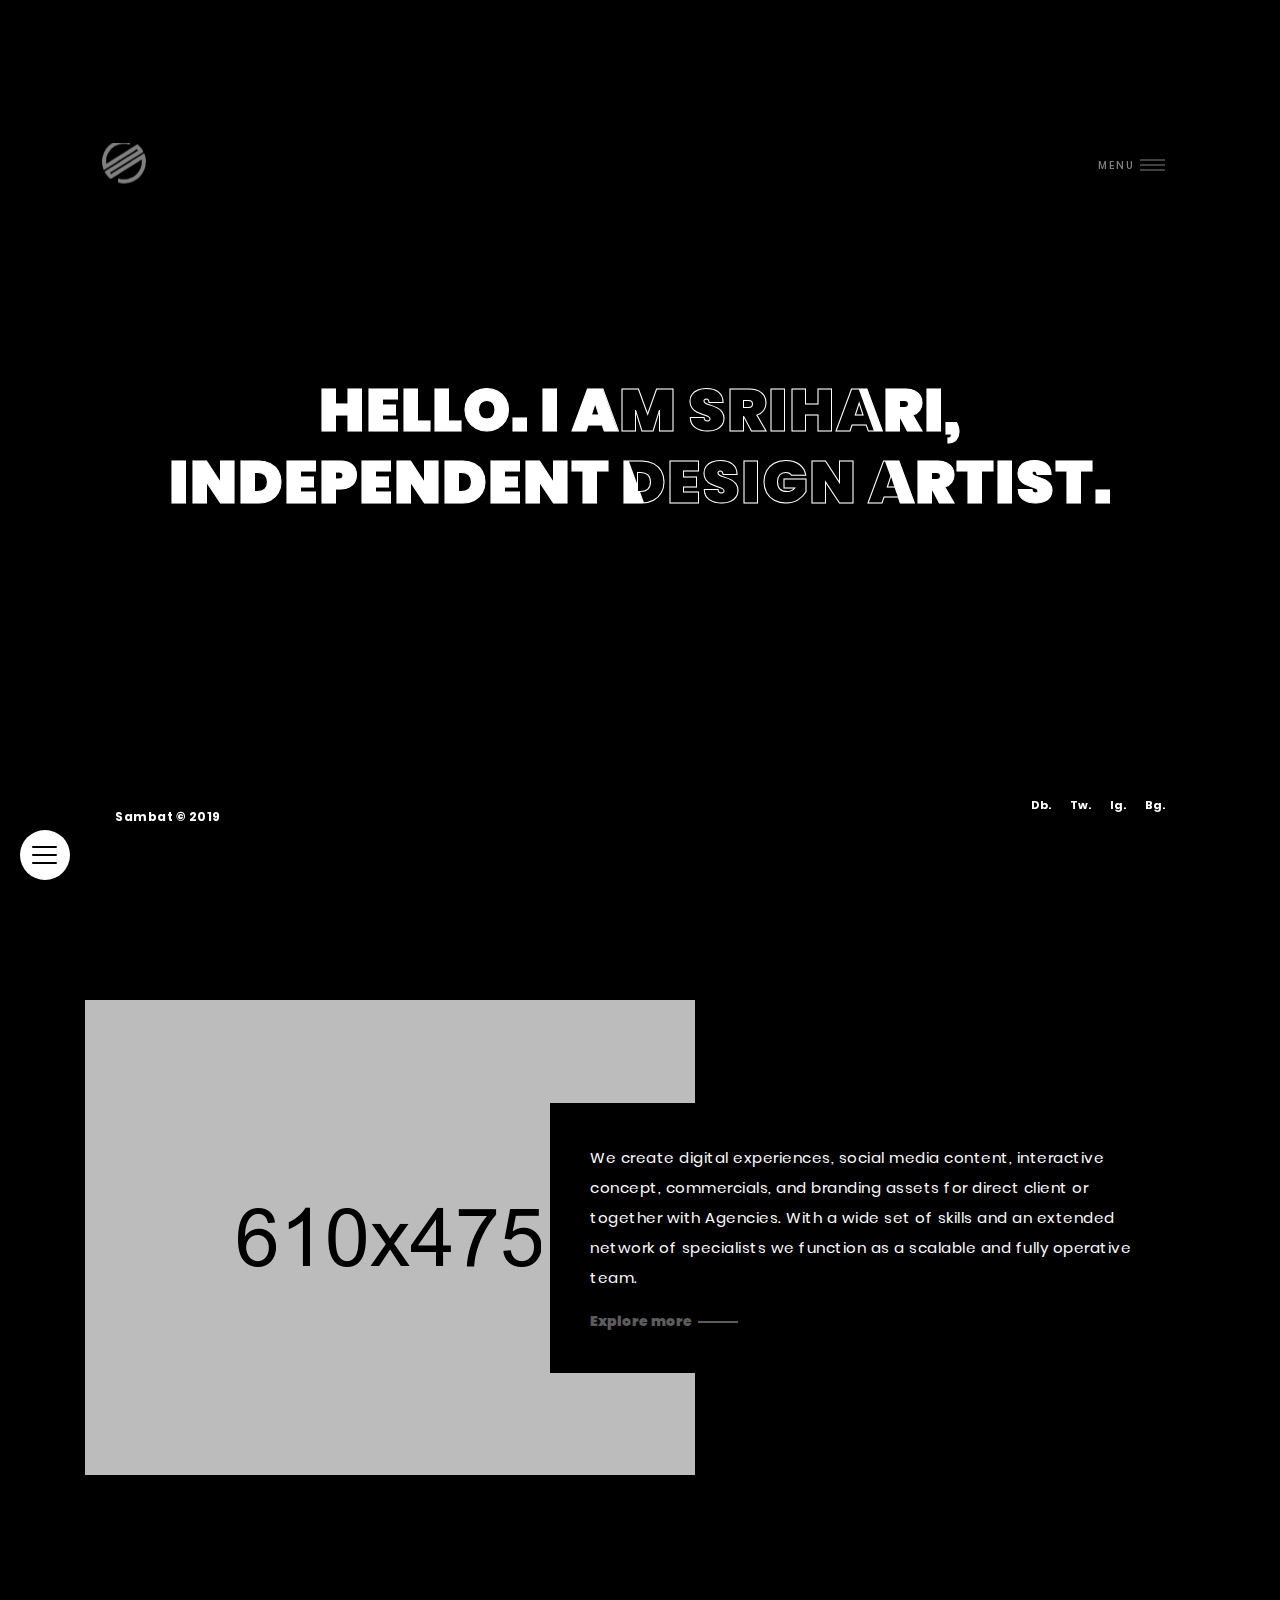
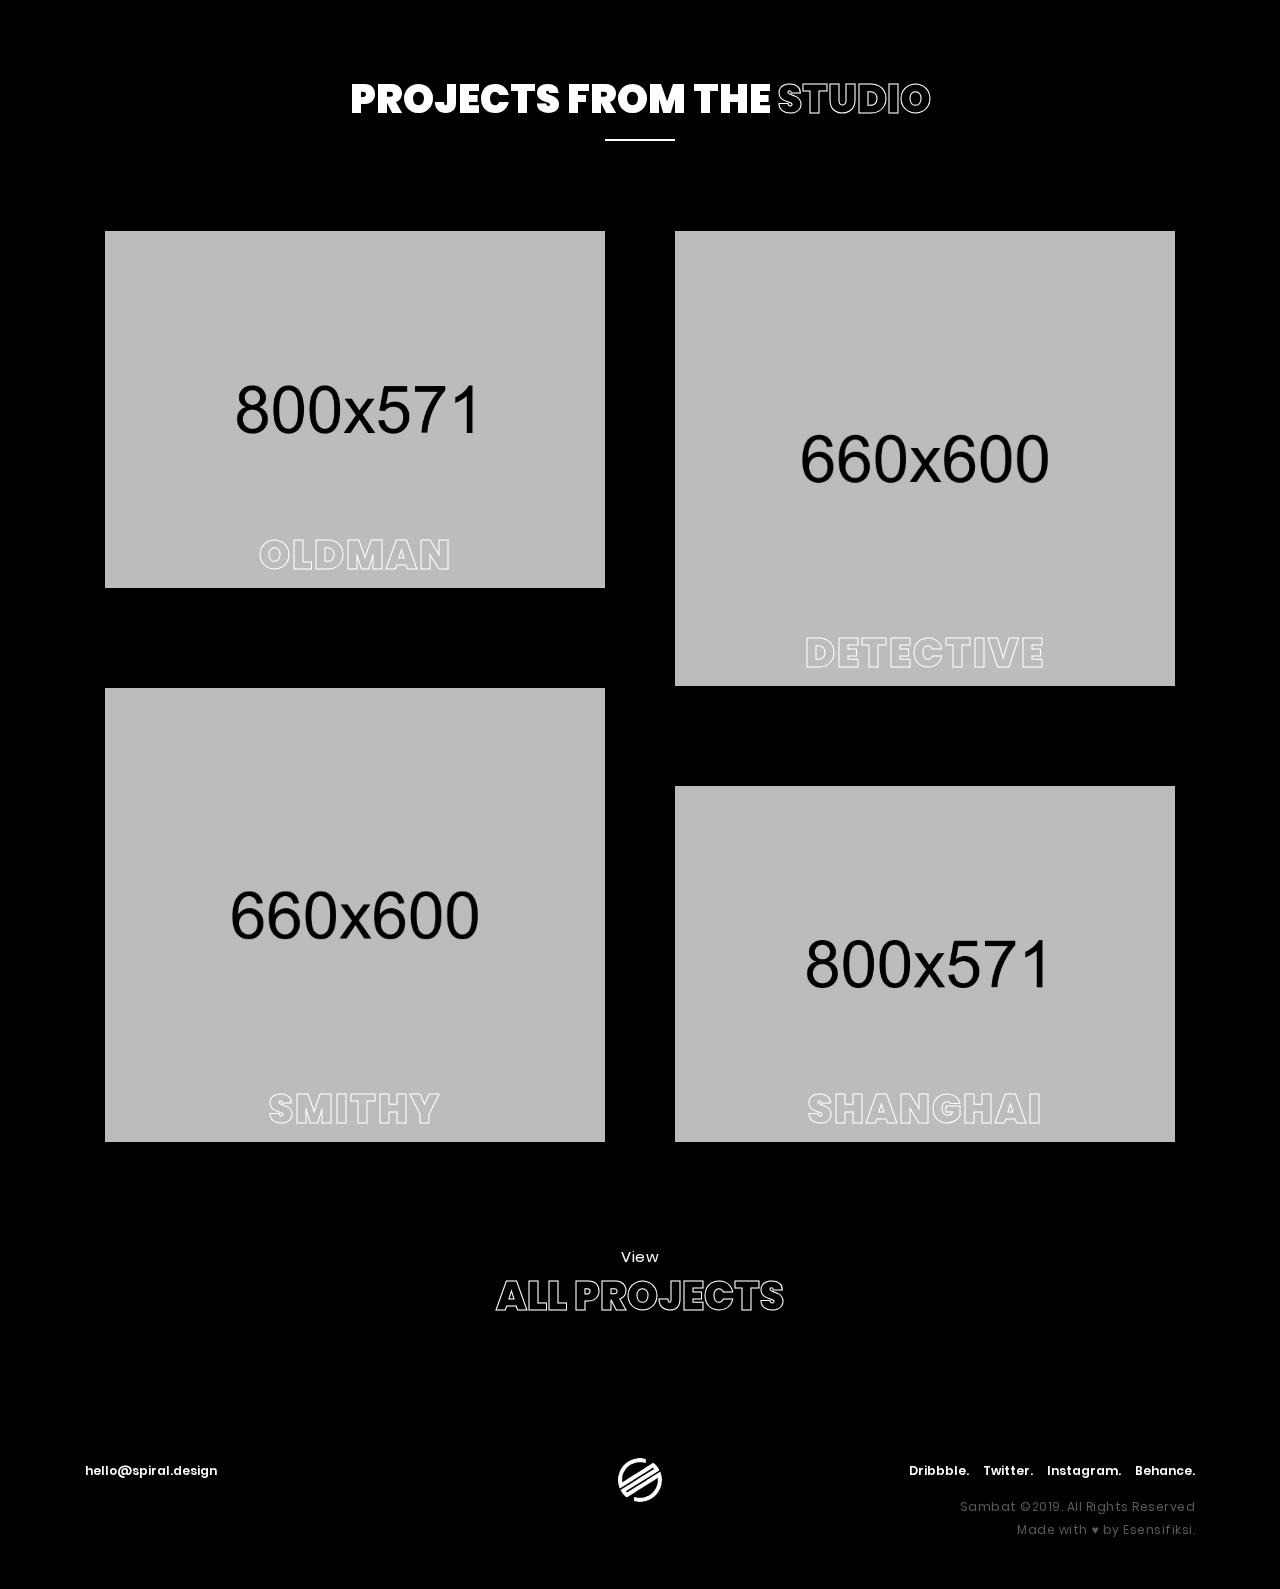
==== index.html @ da669ced "Update index.html" ====
<!DOCTYPE html>
<html lang="en">

<head>
    <meta charset="UTF-8">
    <meta name="viewport" content="width=device-width, initial-scale=1.0">
    <meta http-equiv="X-UA-Compatible" content="ie=edge">
    <title>Sambat Dark - Home</title>
    <link rel="stylesheet" href="assets/css/plugin.css">
    <link rel="stylesheet" href="assets/css/main.css">
    <link rel="stylesheet" href="assets/css/responsive.css">
</head>

<body>

    <!-- Start Preload -->
    <div class="preloader">
    </div>
    <div class="block-1"></div>
    <div class="block-2"></div>
    <div class="logo-load">
        <img src="assets/img/logo.svg" alt="">
    </div>
    <div class="logo-load spinning"></div>
    <div class="over-all"></div>
    <!-- End Preload -->

    <!-- Start Header -->
    <header>

        <nav>
            <!-- Logo -->
            <div class="logo hover-target">
                <a class="load-spiral" href="index.html"><img src="assets/img/logo.svg" alt="logo"></a>
            </div>
            <!-- Menu bar -->
            <div class="toggle-btn magnetic hover-target">
                <div class="burger-menu">
                    <span class="one"></span>
                    <span class="two"></span>
                    <span class="tre"></span>
                </div>
            </div>
            <!-- Social -->
            <div class="scr socials">
                <div class="list-social">
                    <ul>
                        <li class="hover-target"><a href="#">Db.</a></li>
                        <li class="hover-target"><a href="#">Tw.</a></li>
                        <li class="hover-target"><a href="#">Ig.</a></li>
                        <li class="hover-target"><a href="#">Bg.</a></li>
                    </ul>
                </div>
            </div>

            <!-- Copyright -->
            <div class="scr copyright-top">
                <p>Sambat &copy; 2019</p>
            </div>

            <div class="bg-nav"></div>

            <!-- menu -->
            <div class="manu-container">
                <div class="menu">
                    <div class="data">
                        <div class="container">
                            <div class="row">
                                <div class="col-md-6">
                                    <div class="links text-center text-lg-left">
                                        <ul>
                                            <li>
                                                <p>01</p><a class="menu-link hover-target load-spiral"
                                                    href="index.html">Home</a>
                                            </li>
                                            <li>
                                                <p>02</p><a class="menu-link hover-target load-spiral"
                                                    href="work.html">Work</a>
                                            </li>
                                            <li>
                                                <p>03</p><a class="menu-link hover-target load-spiral"
                                                    href="about.html">About</a>
                                            </li>
                                            <li>
                                                <p>04</p><a class="menu-link hover-target load-spiral"
                                                    href="blog.html">Blog</a>
                                            </li>
                                        </ul>
                                    </div>

                                </div>

                                <div class="col-md-4 offset-md-2 centered text-right">
                                    <div class="address-menu">

                                        <h3>SAMBAT DESIGN STUDIO</h3>
                                        <h4>Flower 03/11 Street Klaten, Central Java, Indonesia</h4>
                                    </div>
                                </div>
                            </div>
                        </div>
                    </div>

                </div>
            </div>
        </nav>


    </header>
    <!-- End Header -->


    <!-- Start Content -->
    <div id="spiral">

        <!-- Header -->
        <div class="scrolls">
            <img draggable="false" src="assets/img/sroll.svg" alt="scroll">
        </div>
        <div class="main-head">
            <div id="headmove">
                <div data-depth="0.2">
                    <div class="bg-right"></div>
                </div>
            </div>
            <div class="heading-text">
                <div class="heading-text-front">
                    <h1>Hello. I AM SRIHARI, <br>
                        INDEPENDENT DESIGN ARTIST.</h1>
                </div>
                <div class="heading-text-back">
                    <h1>Hello. I AM SRIHARI, <br>
                        INDEPENDENT DESIGN ARTIST.</h1>
                </div>
            </div>
        </div>

        <!-- About -->
        <section class="about">
            <div class="container">
                <div class="row centered">
                    <div class="col-lg-7">
                        <div class="img-about luxy-el" data-horizontal="1" data-speed-x="1">
                            <img class="img-fluid" src="assets/img/about.jpg" alt="">

                        </div>
                    </div>
                    <div class="col-lg-5">
                        <div class="abt-text">
                            <p>We create digital experiences, social media content, interactive
                                concept, commercials, and branding assets for direct client or together with
                                Agencies.

                                With a wide set of skills and an extended network of specialists we function as
                                a scalable and fully operative team.</p>
                            <a class="hover-target load-spiral" href="about.html">Explore more</a>
                        </div>

                    </div>
                </div>
            </div>
        </section>
       

        <!-- Portfolio -->

        <section class="folio-content">
            <div class="container">
                <div class="row">
                    <div class="col-md-12">
                        <div class="main-title text-center">

                            <h2>Projects from the <span>Studio</span></h2>
                        </div>
                    </div>
                    <div class="col-md-6">
                        <div class="folio-item">

                            <div class="img-folio cursorExplore">
                                <a class="load-spiral" href="work-detail-2.html">
                                    <img class="img-fluid" src="assets/img/port/2.jpg" draggable="false" alt="">
                                </a>
                            </div>
                            <div class="text-folio text-center">
                                <h2 class="text-1">OLDMAN</h2>
                                <h2 class="text-2">OLDMAN</h2>
                            </div>
                        </div>
                        <div class="folio-item">

                            <div class="img-folio cursorExplore">
                                <a class="load-spiral" href="work-detail.html">
                                    <img class="img-fluid" src="assets/img/port/1.jpg" draggable="false" alt="">
                                </a>
                            </div>
                            <div class="text-folio text-center">
                                <h2 class="text-1">SMITHY</h2>
                                <h2 class="text-2">SMITHY</h2>
                            </div>
                        </div>
                    </div>

                    <div class="col-md-6">
                        <div class="folio-item">

                            <div class="img-folio cursorExplore">
                                <a class="load-spiral" href="work-detail.html">
                                    <img class="img-fluid" src="assets/img/port/3.jpg" draggable="false" alt="">
                                </a>
                            </div>
                            <div class="text-folio text-center">
                                <h2 class="text-1">DETECTIVE</h2>
                                <h2 class="text-2">DETECTIVE</h2>
                            </div>
                        </div>

                        <div class="folio-item">

                            <div class="img-folio cursorExplore">
                                <a class="load-spiral" href="work-detail-2.html">
                                    <img class="img-fluid" src="assets/img/port/4.jpg" draggable="false" alt="">
                                </a>
                            </div>
                            <div class="text-folio text-center">
                                <h2 class="text-1">SHANGHAI</h2>
                                <h2 class="text-2">SHANGHAI</h2>
                            </div>
                        </div>
                    </div>
                </div>

                <div class="row">
                    <div class="col-md-12">
                        <a href="work.html" class="next-project centered text-center load-spiral">
                            <div class="col-md-12">
                                <p>View</p>
                                <h3>ALL PROJECTS</h3>
                            </div>
                        </a>
                    </div>
                </div>

            </div>
        </section>
        

      

        <!-- Footer -->
        <div class="footer">
            <div class="container">
                <div class="row">
                    <div class="col-md-4 text-center text-md-left mt-30">
                        <div class="mail hover-target">
                            <a href="#">hello@spiral.design</a>
                        </div>
                    </div>
                    <div class="col-md-4 text-center mt-30">
                        <div class="logo-foot">
                            <img src="assets/img/logo.svg" alt="">
                        </div>
                    </div>
                    <div class="col-md-4 text-center text-md-right mt-30">
                        <div class="sosmed">
                            <ul>
                                <li class="hover-target"><a href="#">Dribbble.</a></li>
                                <li class="hover-target"><a href="#">Twitter.</a></li>
                                <li class="hover-target"><a href="#">Instagram.</a></li>
                                <li class="hover-target"><a href="#">Behance.</a></li>
                            </ul>
                        </div>
                        <div class="copyright">
                            <p>Sambat &copy;2019. All Rights Reserved</p>
                            <p>Made with ♥ by Esensifiksi.</p>
                        </div>
                    </div>
                </div>
            </div>
        </div>

    </div>
    <!-- End Content -->

    <!-- Toggle menu -->
    <div class="menus">
        <a class="hover-target" href="index.html">Home</a>
        <a class="hover-target" href="index-2.html">Home Slider</a>
        <a class="hover-target" href="index-3.html">Home Image</a>
        <a class="hover-target" href="work.html">Work</a>
        <a class="hover-target" href="about.html">About</a>
        <a class="hover-target" href="work-detail.html">Work Detail</a>
        <a class="hover-target" href="work-detail-2.html">Work Detail 2</a>
        <a class="hover-target" href="blog.html">Blog</a>
        <a class="hover-target" href="blog-detail.html">Blog Detail</a>
        <a class="hover-target" href="error.html">Error 404 Page</a>
    </div>
    <div class="menu__toggler hover-target magnetic"><span></span></div>

    <!-- Cursor -->
    <div class="cursor1" id="cursor1"></div>
    <div class="cursor" id="cursor"></div>

    <script src="assets/js/plugin.js"></script>
    <script src="assets/js/main.js"></script>
</body>

</html>
---- assets/css/main.css ----
@charset "UTF-8";
/*-----------------------------------------------------------------
Project             : Spiral – Creative Digital Portfolio Template
Version             : 1.0
Author              : EsensiFiksi
=====================================================================

[Table of contents]

1. Setup
2. Navbar
3. Cursor
4. Header
5. Portfolio
6. About
7. Footer
8. Service
9. Partner
10. Work
11. Work Detail
12. Error page

==================================================================*/
/* ==================================================

01 - SETUP

=====================================================*/
/* Google Font */
/* poppins-100 - latin */
@font-face {
  font-family: 'Poppins';
  font-style: normal;
  font-weight: 100;
  src: url("../fonts/poppins/poppins-v5-latin-100.eot");
  /* IE9 Compat Modes */
  src: local("Poppins Thin"), local("Poppins-Thin"), url("../fonts/poppins/poppins-v5-latin-100.eot?#iefix") format("embedded-opentype"), url("../fonts/poppins/poppins-v5-latin-100.woff2") format("woff2"), url("../fonts/poppins/poppins-v5-latin-100.woff") format("woff"), url("../fonts/poppins/poppins-v5-latin-100.ttf") format("truetype"), url("../fonts/poppins/poppins-v5-latin-100.svg#Poppins") format("svg");
  /* Legacy iOS */
}

/* poppins-100italic - latin */
@font-face {
  font-family: 'Poppins';
  font-style: italic;
  font-weight: 100;
  src: url("../fonts/poppins/poppins-v5-latin-100italic.eot");
  /* IE9 Compat Modes */
  src: local("Poppins Thin Italic"), local("Poppins-ThinItalic"), url("../fonts/poppins/poppins-v5-latin-100italic.eot?#iefix") format("embedded-opentype"), url("../fonts/poppins/poppins-v5-latin-100italic.woff2") format("woff2"), url("../fonts/poppins/poppins-v5-latin-100italic.woff") format("woff"), url("../fonts/poppins/poppins-v5-latin-100italic.ttf") format("truetype"), url("../fonts/poppins/poppins-v5-latin-100italic.svg#Poppins") format("svg");
  /* Legacy iOS */
}

/* poppins-200 - latin */
@font-face {
  font-family: 'Poppins';
  font-style: normal;
  font-weight: 200;
  src: url("../fonts/poppins/poppins-v5-latin-200.eot");
  /* IE9 Compat Modes */
  src: local("Poppins ExtraLight"), local("Poppins-ExtraLight"), url("../fonts/poppins/poppins-v5-latin-200.eot?#iefix") format("embedded-opentype"), url("../fonts/poppins/poppins-v5-latin-200.woff2") format("woff2"), url("../fonts/poppins/poppins-v5-latin-200.woff") format("woff"), url("../fonts/poppins/poppins-v5-latin-200.ttf") format("truetype"), url("../fonts/poppins/poppins-v5-latin-200.svg#Poppins") format("svg");
  /* Legacy iOS */
}

/* poppins-300italic - latin */
@font-face {
  font-family: 'Poppins';
  font-style: italic;
  font-weight: 300;
  src: url("../fonts/poppins/poppins-v5-latin-300italic.eot");
  /* IE9 Compat Modes */
  src: local("Poppins Light Italic"), local("Poppins-LightItalic"), url("../fonts/poppins/poppins-v5-latin-300italic.eot?#iefix") format("embedded-opentype"), url("../fonts/poppins/poppins-v5-latin-300italic.woff2") format("woff2"), url("../fonts/poppins/poppins-v5-latin-300italic.woff") format("woff"), url("../fonts/poppins/poppins-v5-latin-300italic.ttf") format("truetype"), url("../fonts/poppins/poppins-v5-latin-300italic.svg#Poppins") format("svg");
  /* Legacy iOS */
}

/* poppins-300 - latin */
@font-face {
  font-family: 'Poppins';
  font-style: normal;
  font-weight: 300;
  src: url("../fonts/poppins/poppins-v5-latin-300.eot");
  /* IE9 Compat Modes */
  src: local("Poppins Light"), local("Poppins-Light"), url("../fonts/poppins/poppins-v5-latin-300.eot?#iefix") format("embedded-opentype"), url("../fonts/poppins/poppins-v5-latin-300.woff2") format("woff2"), url("../fonts/poppins/poppins-v5-latin-300.woff") format("woff"), url("../fonts/poppins/poppins-v5-latin-300.ttf") format("truetype"), url("../fonts/poppins/poppins-v5-latin-300.svg#Poppins") format("svg");
  /* Legacy iOS */
}

/* poppins-regular - latin */
@font-face {
  font-family: 'Poppins';
  font-style: normal;
  font-weight: 400;
  src: url("../fonts/poppins/poppins-v5-latin-regular.eot");
  /* IE9 Compat Modes */
  src: local("Poppins Regular"), local("Poppins-Regular"), url("../fonts/poppins/poppins-v5-latin-regular.eot?#iefix") format("embedded-opentype"), url("../fonts/poppins/poppins-v5-latin-regular.woff2") format("woff2"), url("../fonts/poppins/poppins-v5-latin-regular.woff") format("woff"), url("../fonts/poppins/poppins-v5-latin-regular.ttf") format("truetype"), url("../fonts/poppins/poppins-v5-latin-regular.svg#Poppins") format("svg");
  /* Legacy iOS */
}

/* poppins-italic - latin */
@font-face {
  font-family: 'Poppins';
  font-style: italic;
  font-weight: 400;
  src: url("../fonts/poppins/poppins-v5-latin-italic.eot");
  /* IE9 Compat Modes */
  src: local("Poppins Italic"), local("Poppins-Italic"), url("../fonts/poppins/poppins-v5-latin-italic.eot?#iefix") format("embedded-opentype"), url("../fonts/poppins/poppins-v5-latin-italic.woff2") format("woff2"), url("../fonts/poppins/poppins-v5-latin-italic.woff") format("woff"), url("../fonts/poppins/poppins-v5-latin-italic.ttf") format("truetype"), url("../fonts/poppins/poppins-v5-latin-italic.svg#Poppins") format("svg");
  /* Legacy iOS */
}

/* poppins-200italic - latin */
@font-face {
  font-family: 'Poppins';
  font-style: italic;
  font-weight: 200;
  src: url("../fonts/poppins/poppins-v5-latin-200italic.eot");
  /* IE9 Compat Modes */
  src: local("Poppins ExtraLight Italic"), local("Poppins-ExtraLightItalic"), url("../fonts/poppins/poppins-v5-latin-200italic.eot?#iefix") format("embedded-opentype"), url("../fonts/poppins/poppins-v5-latin-200italic.woff2") format("woff2"), url("../fonts/poppins/poppins-v5-latin-200italic.woff") format("woff"), url("../fonts/poppins/poppins-v5-latin-200italic.ttf") format("truetype"), url("../fonts/poppins/poppins-v5-latin-200italic.svg#Poppins") format("svg");
  /* Legacy iOS */
}

/* poppins-500 - latin */
@font-face {
  font-family: 'Poppins';
  font-style: normal;
  font-weight: 500;
  src: url("../fonts/poppins/poppins-v5-latin-500.eot");
  /* IE9 Compat Modes */
  src: local("Poppins Medium"), local("Poppins-Medium"), url("../fonts/poppins/poppins-v5-latin-500.eot?#iefix") format("embedded-opentype"), url("../fonts/poppins/poppins-v5-latin-500.woff2") format("woff2"), url("../fonts/poppins/poppins-v5-latin-500.woff") format("woff"), url("../fonts/poppins/poppins-v5-latin-500.ttf") format("truetype"), url("../fonts/poppins/poppins-v5-latin-500.svg#Poppins") format("svg");
  /* Legacy iOS */
}

/* poppins-500italic - latin */
@font-face {
  font-family: 'Poppins';
  font-style: italic;
  font-weight: 500;
  src: url("../fonts/poppins/poppins-v5-latin-500italic.eot");
  /* IE9 Compat Modes */
  src: local("Poppins Medium Italic"), local("Poppins-MediumItalic"), url("../fonts/poppins/poppins-v5-latin-500italic.eot?#iefix") format("embedded-opentype"), url("../fonts/poppins/poppins-v5-latin-500italic.woff2") format("woff2"), url("../fonts/poppins/poppins-v5-latin-500italic.woff") format("woff"), url("../fonts/poppins/poppins-v5-latin-500italic.ttf") format("truetype"), url("../fonts/poppins/poppins-v5-latin-500italic.svg#Poppins") format("svg");
  /* Legacy iOS */
}

/* poppins-600italic - latin */
@font-face {
  font-family: 'Poppins';
  font-style: italic;
  font-weight: 600;
  src: url("../fonts/poppins/poppins-v5-latin-600italic.eot");
  /* IE9 Compat Modes */
  src: local("Poppins SemiBold Italic"), local("Poppins-SemiBoldItalic"), url("../fonts/poppins/poppins-v5-latin-600italic.eot?#iefix") format("embedded-opentype"), url("../fonts/poppins/poppins-v5-latin-600italic.woff2") format("woff2"), url("../fonts/poppins/poppins-v5-latin-600italic.woff") format("woff"), url("../fonts/poppins/poppins-v5-latin-600italic.ttf") format("truetype"), url("../fonts/poppins/poppins-v5-latin-600italic.svg#Poppins") format("svg");
  /* Legacy iOS */
}

/* poppins-600 - latin */
@font-face {
  font-family: 'Poppins';
  font-style: normal;
  font-weight: 600;
  src: url("../fonts/poppins/poppins-v5-latin-600.eot");
  /* IE9 Compat Modes */
  src: local("Poppins SemiBold"), local("Poppins-SemiBold"), url("../fonts/poppins/poppins-v5-latin-600.eot?#iefix") format("embedded-opentype"), url("../fonts/poppins/poppins-v5-latin-600.woff2") format("woff2"), url("../fonts/poppins/poppins-v5-latin-600.woff") format("woff"), url("../fonts/poppins/poppins-v5-latin-600.ttf") format("truetype"), url("../fonts/poppins/poppins-v5-latin-600.svg#Poppins") format("svg");
  /* Legacy iOS */
}

/* poppins-700 - latin */
@font-face {
  font-family: 'Poppins';
  font-style: normal;
  font-weight: 700;
  src: url("../fonts/poppins/poppins-v5-latin-700.eot");
  /* IE9 Compat Modes */
  src: local("Poppins Bold"), local("Poppins-Bold"), url("../fonts/poppins/poppins-v5-latin-700.eot?#iefix") format("embedded-opentype"), url("../fonts/poppins/poppins-v5-latin-700.woff2") format("woff2"), url("../fonts/poppins/poppins-v5-latin-700.woff") format("woff"), url("../fonts/poppins/poppins-v5-latin-700.ttf") format("truetype"), url("../fonts/poppins/poppins-v5-latin-700.svg#Poppins") format("svg");
  /* Legacy iOS */
}

/* poppins-700italic - latin */
@font-face {
  font-family: 'Poppins';
  font-style: italic;
  font-weight: 700;
  src: url("../fonts/poppins/poppins-v5-latin-700italic.eot");
  /* IE9 Compat Modes */
  src: local("Poppins Bold Italic"), local("Poppins-BoldItalic"), url("../fonts/poppins/poppins-v5-latin-700italic.eot?#iefix") format("embedded-opentype"), url("../fonts/poppins/poppins-v5-latin-700italic.woff2") format("woff2"), url("../fonts/poppins/poppins-v5-latin-700italic.woff") format("woff"), url("../fonts/poppins/poppins-v5-latin-700italic.ttf") format("truetype"), url("../fonts/poppins/poppins-v5-latin-700italic.svg#Poppins") format("svg");
  /* Legacy iOS */
}

/* poppins-800 - latin */
@font-face {
  font-family: 'Poppins';
  font-style: normal;
  font-weight: 800;
  src: url("../fonts/poppins/poppins-v5-latin-800.eot");
  /* IE9 Compat Modes */
  src: local("Poppins ExtraBold"), local("Poppins-ExtraBold"), url("../fonts/poppins/poppins-v5-latin-800.eot?#iefix") format("embedded-opentype"), url("../fonts/poppins/poppins-v5-latin-800.woff2") format("woff2"), url("../fonts/poppins/poppins-v5-latin-800.woff") format("woff"), url("../fonts/poppins/poppins-v5-latin-800.ttf") format("truetype"), url("../fonts/poppins/poppins-v5-latin-800.svg#Poppins") format("svg");
  /* Legacy iOS */
}

/* poppins-800italic - latin */
@font-face {
  font-family: 'Poppins';
  font-style: italic;
  font-weight: 800;
  src: url("../fonts/poppins/poppins-v5-latin-800italic.eot");
  /* IE9 Compat Modes */
  src: local("Poppins ExtraBold Italic"), local("Poppins-ExtraBoldItalic"), url("../fonts/poppins/poppins-v5-latin-800italic.eot?#iefix") format("embedded-opentype"), url("../fonts/poppins/poppins-v5-latin-800italic.woff2") format("woff2"), url("../fonts/poppins/poppins-v5-latin-800italic.woff") format("woff"), url("../fonts/poppins/poppins-v5-latin-800italic.ttf") format("truetype"), url("../fonts/poppins/poppins-v5-latin-800italic.svg#Poppins") format("svg");
  /* Legacy iOS */
}

/* poppins-900 - latin */
@font-face {
  font-family: 'Poppins';
  font-style: normal;
  font-weight: 900;
  src: url("../fonts/poppins/poppins-v5-latin-900.eot");
  /* IE9 Compat Modes */
  src: local("Poppins Black"), local("Poppins-Black"), url("../fonts/poppins/poppins-v5-latin-900.eot?#iefix") format("embedded-opentype"), url("../fonts/poppins/poppins-v5-latin-900.woff2") format("woff2"), url("../fonts/poppins/poppins-v5-latin-900.woff") format("woff"), url("../fonts/poppins/poppins-v5-latin-900.ttf") format("truetype"), url("../fonts/poppins/poppins-v5-latin-900.svg#Poppins") format("svg");
  /* Legacy iOS */
}

/* poppins-900italic - latin */
@font-face {
  font-family: 'Poppins';
  font-style: italic;
  font-weight: 900;
  src: url("../fonts/poppins/poppins-v5-latin-900italic.eot");
  /* IE9 Compat Modes */
  src: local("Poppins Black Italic"), local("Poppins-BlackItalic"), url("../fonts/poppins/poppins-v5-latin-900italic.eot?#iefix") format("embedded-opentype"), url("../fonts/poppins/poppins-v5-latin-900italic.woff2") format("woff2"), url("../fonts/poppins/poppins-v5-latin-900italic.woff") format("woff"), url("../fonts/poppins/poppins-v5-latin-900italic.ttf") format("truetype"), url("../fonts/poppins/poppins-v5-latin-900italic.svg#Poppins") format("svg");
  /* Legacy iOS */
}

h1,
h2,
h3,
h4,
h5 {
  font-family: 'Poppins', sans-serif;
}

p {
  font-family: 'Poppins', sans-serif;
  font-size: 15px;
  color: #fff;
  line-height: 30px;
  letter-spacing: .5px;
}

section {
  padding-top: 100px;
  padding-bottom: 100px;
}

a:hover {
  text-decoration: none;
}

.over-all {
  width: 100%;
  height: 100vh;
  position: fixed;
  top: 0;
  left: 0;
  z-index: 90;
  background: #000;
  mix-blend-mode: color;
  pointer-events: none;
  opacity: 0;
}

.preloader {
  width: 100%;
  height: 100vh;
  position: fixed;
  top: 0;
  left: 0;
  z-index: 9999;
  opacity: 1;
}

.spinning {
  width: 100px;
  height: 100px;
  background: url("../img/wait.svg") no-repeat center center;
  border: 0;
  -webkit-animation-name: spin;
          animation-name: spin;
  -webkit-animation-duration: 10s;
          animation-duration: 10s;
  -webkit-animation-iteration-count: infinite;
          animation-iteration-count: infinite;
  margin-left: -50px;
  margin-top: -50px;
  mix-blend-mode: normal;
}

.block-1 {
  width: 100%;
  height: 100vh;
  bottom: 0;
  left: 0;
  background: #000;
  position: fixed;
  z-index: 998;
}

.block-2 {
  width: 100%;
  height: 100vh;
  top: 0;
  left: 0;
  background: #000;
  position: fixed;
  z-index: 999;
}

.logo-load {
  position: fixed;
  transform: translate(-50%, -50%);
  -webkit-transform: translate(-50%, -50%);
  -moz-transform: translate(-50%, -50%);
  -ms-transform: translate(-50%, -50%);
  -o-transform: translate(-50%, -50%);
  left: 50%;
  top: 50%;
  mix-blend-mode: difference;
  z-index: 9999;
}

* {
  padding: 0;
  margin: 0;
  -webkit-box-sizing: border-box;
          box-sizing: border-box;
  font-family: 'Poppins', sans-serif;
}

.centered {
  display: -webkit-box;
  display: -ms-flexbox;
  display: flex;
  -webkit-box-align: center;
      -ms-flex-align: center;
          align-items: center;
  -webkit-box-pack: center;
      -ms-flex-pack: center;
          justify-content: center;
}

.between {
  padding-top: 100px;
  padding-bottom: 100px;
}

/* margin-top */
.mt-half {
  margin-top: 90vh !important;
}

.mt-0 {
  margin-top: 0px !important;
}

.mt-10 {
  margin-top: 10px !important;
}

.mt-20 {
  margin-top: 20px !important;
}

.mt-30 {
  margin-top: 30px !important;
}

.mt-40 {
  margin-top: 40px !important;
}

.mt-50 {
  margin-top: 50px !important;
}

.mt-60 {
  margin-top: 60px !important;
}

.mt-70 {
  margin-top: 70px !important;
}

.mt-70 {
  margin-top: 70px !important;
}

.mt-80 {
  margin-top: 80px !important;
}

.mt-90 {
  margin-top: 90px !important;
}

.mt-100 {
  margin-top: 100px !important;
}

.mt-200 {
  padding-top: 200px !important;
}

/* margin bottom */
.mb-0 {
  margin-bottom: 0px !important;
}

.mb-10 {
  margin-bottom: 10px !important;
}

.mb-20 {
  margin-bottom: 20px !important;
}

.mb-30 {
  margin-bottom: 30px !important;
}

.mb-40 {
  margin-bottom: 40px !important;
}

.mb-50 {
  margin-bottom: 50px !important;
}

.mb-60 {
  margin-bottom: 60px !important;
}

.mb-70 {
  margin-bottom: 70px !important;
}

.mb-70 {
  margin-bottom: 70px !important;
}

.mb-80 {
  margin-bottom: 80px !important;
}

.mb-90 {
  margin-bottom: 90px !important;
}

.mb-100 {
  margin-bottom: 100px !important;
}

.bg-darks {
  background: #000;
}

::-moz-selection {
  color: #000;
}

::selection {
  color: #000;
}

::-moz-selection {
  color: #000;
}

::selection {
  background-color: #fff;
}

::-moz-selection {
  background-color: #fff;
}

mark {
  color: #212121;
}

body {
  background: #000;
}

/* ==================================================

2 - NAVBAR

=====================================================*/
.copyright-top {
  position: fixed;
  top: 88vh;
  left: 9%;
  z-index: 10;
}

.copyright-top p {
  font-size: 12px;
  margin: 10px 0 0 0;
  color: #fff;
  font-weight: 700;
}

.socials {
  position: fixed;
  top: 88vh;
  right: 9%;
  z-index: 10;
}

.socials ul {
  list-style: none;
}

.socials ul li {
  display: inline;
  margin-left: 15px;
}

.socials ul li a {
  font-size: 11px;
  color: #fff;
  font-weight: 700;
}

.socials ul li a:hover {
  text-decoration: none;
}

.toggle-btn {
  display: -webkit-box;
  display: -ms-flexbox;
  display: flex;
  -webkit-box-pack: center;
      -ms-flex-pack: center;
          justify-content: center;
  -webkit-box-align: center;
      -ms-flex-align: center;
          align-items: center;
  position: fixed;
  margin-top: 10vh;
  width: 50px;
  height: 50px;
  right: 8%;
  mix-blend-mode: difference;
  z-index: 99 !important;
}

nav .container {
  position: relative;
}

.logo {
  position: fixed;
  margin-top: 10vh;
  width: 50px;
  height: 50px;
  left: 8%;
  mix-blend-mode: difference;
  z-index: 99 !important;
}

.toggle-btn::before {
  content: 'MENU';
  position: absolute;
  width: 80px;
  font-size: 10px;
  letter-spacing: 2px;
  color: #fff;
  right: 0px;
  font-weight: 500;
}

.one {
  display: block;
  position: relative;
  width: 25px;
  height: 1px;
  background: #fff;
}

.two {
  display: block;
  position: relative;
  width: 25px;
  height: 1px;
  background: #fff;
  margin-top: 4px;
}

.tre {
  display: block;
  position: relative;
  width: 25px;
  height: 1px;
  background: #fff;
  margin-top: 4px;
}

.bg-nav {
  position: fixed;
  top: 0;
  z-index: 97;
  height: 100vh;
  width: 100%;
  background: #000;
  opacity: 0;
  pointer-events: none;
}

.menu {
  opacity: 0;
  position: fixed;
  top: 0;
  z-index: 98;
  height: 100vh;
  width: 100%;
  background-color: transparent;
  display: -webkit-box;
  display: -ms-flexbox;
  display: flex;
  -webkit-box-align: center;
      -ms-flex-align: center;
          align-items: center;
  -webkit-box-pack: center;
      -ms-flex-pack: center;
          justify-content: center;
}

.menu-text p {
  font-weight: 300;
  line-height: 30px;
  color: #fff;
}

.data {
  text-align: left;
}

.data ul {
  padding: 0;
}

ul {
  list-style: none;
  padding: 0;
}

.menu li {
  color: #fff;
}

.menu li p {
  position: absolute;
  opacity: .5;
  top: 25px;
  left: -10px;
}

a.menu-link {
  font-family: 'Poppins', sans-serif;
  display: inline-block;
  text-decoration: none;
  color: transparent;
  opacity: .7;
  -webkit-text-stroke: 1px #fff;
  font-size: 50px;
  font-weight: 900;
  margin: 0 20px;
  overflow: hidden;
  -webkit-transition: all 0.4s ease;
  transition: all 0.4s ease;
}

a.menu-link:hover {
  opacity: 1;
}

a.menu-link.active {
  opacity: 1;
}

.toggle-btn:hover {
  cursor: pointer;
}

.address-menu h3 {
  font-size: 30px;
  color: #fff;
  font-weight: 600;
}

.address-menu h4 {
  color: #fff;
  font-size: 12px;
  opacity: .5;
}

a {
  cursor: none;
}

/* ==================================================

3 - CURSOR

=====================================================*/
.cursor,
.cursor1 {
  pointer-events: none;
  position: fixed;
  top: 0;
  left: 0;
  border-radius: 50%;
  opacity: 0;
  -webkit-transform: translate(-50%, -50%);
          transform: translate(-50%, -50%);
  -webkit-transition: opacity .3s ease-in-out, -webkit-transform 0.3s ease-in-out;
  transition: opacity .3s ease-in-out, -webkit-transform 0.3s ease-in-out;
  transition: opacity .3s ease-in-out, transform 0.3s ease-in-out;
  transition: opacity .3s ease-in-out, transform 0.3s ease-in-out, -webkit-transform 0.3s ease-in-out;
  z-index: 9999999;
}

.cursor {
  width: 7px;
  height: 7px;
  background-color: #fff;
  mix-blend-mode: difference;
}

.cursor1 {
  width: 30px;
  height: 30px;
  border: 1px solid #fff;
  mix-blend-mode: difference;
}

.cursor1.expand {
  background-color: #fff;
  border: 0;
  mix-blend-mode: difference;
  transform: translate(-50%, -50%) scale(1.6);
  -webkit-transform: translate(-50%, -50%) scale(1.6);
  -moz-transform: translate(-50%, -50%) scale(1.6);
  -ms-transform: translate(-50%, -50%) scale(1.6);
  -o-transform: translate(-50%, -50%) scale(1.6);
}

.cursor1.drag::before,
.cursor1.drag::after {
  color: #000;
  font-family: 'fonticons';
  font-size: .6rem;
  margin-top: -.6rem;
  position: absolute;
  top: 50%;
}

.cursor1.drag::before {
  content: '\e801';
  left: -10px;
}

.cursor1.drag::after {
  content: '\e803';
  right: -10px;
}

.cursorDrag {
  cursor: none !important;
}

.cursor1.explore {
  width: 100px;
  height: 100px;
  background: url("../img/click.svg") no-repeat center center;
  border: 0;
  -webkit-animation-name: spin;
          animation-name: spin;
  -webkit-animation-duration: 10s;
          animation-duration: 10s;
  -webkit-animation-iteration-count: infinite;
          animation-iteration-count: infinite;
  margin-left: -50px;
  margin-top: -50px;
  mix-blend-mode: normal;
}

.cursor1.zoom {
  width: 100px;
  height: 100px;
  background: url("../img/zoom.svg") no-repeat center center;
  border: 0;
  -webkit-animation-name: spin;
          animation-name: spin;
  -webkit-animation-duration: 10s;
          animation-duration: 10s;
  -webkit-animation-iteration-count: infinite;
          animation-iteration-count: infinite;
  margin-left: -50px;
  margin-top: -50px;
  mix-blend-mode: normal;
}

.cursor1.next {
  width: 100px;
  height: 100px;
  background: url("../img/next.svg") no-repeat center center;
  border: 0;
  -webkit-animation-name: spin;
          animation-name: spin;
  -webkit-animation-duration: 10s;
          animation-duration: 10s;
  -webkit-animation-iteration-count: infinite;
          animation-iteration-count: infinite;
  margin-left: -50px;
  margin-top: -50px;
  mix-blend-mode: normal;
}

.cursor1.prev {
  width: 100px;
  height: 100px;
  background: url("../img/prev.svg") no-repeat center center;
  border: 0;
  -webkit-animation-name: spin;
          animation-name: spin;
  -webkit-animation-duration: 10s;
          animation-duration: 10s;
  -webkit-animation-iteration-count: infinite;
          animation-iteration-count: infinite;
  margin-left: -50px;
  margin-top: -50px;
  mix-blend-mode: normal;
}

/* ==================================================

4 - HEADER

=====================================================*/
.scrolls {
  z-index: 10;
  position: absolute;
  top: calc(90vh - 50px);
  left: calc(50% - 50px);
  -webkit-animation-name: spin;
          animation-name: spin;
  -webkit-animation-duration: 20s;
          animation-duration: 20s;
  -webkit-animation-iteration-count: infinite;
          animation-iteration-count: infinite;
  -webkit-animation-timing-function: linear;
          animation-timing-function: linear;
}

.bg-right {
  background: #000;
  z-index: 3;
  position: fixed;
  transform: translate(-50%, -50%) skew(20deg);
  -webkit-transform: translate(-50%, -50%) skew(20deg);
  -moz-transform: translate(-50%, -50%) skew(20deg);
  -ms-transform: translate(-50%, -50%) skew(20deg);
  -o-transform: translate(-50%, -50%) skew(20deg);
  text-align: center;
  left: 50%;
  height: 80vh;
  width: 20vw;
  top: 50vh;
}

.bg-3 {
  background: url("../img/home.jpg") center no-repeat;
  background-size: cover;
  z-index: 3;
  position: fixed;
  transform: translate(-50%, -50%);
  -webkit-transform: translate(-50%, -50%);
  -moz-transform: translate(-50%, -50%);
  -ms-transform: translate(-50%, -50%);
  -o-transform: translate(-50%, -50%);
  text-align: center;
  left: 50%;
  height: 60vh;
  width: 40vw;
  top: 50vh;
}

.heading-text-front {
  position: absolute;
  transform: translate(-50%, -50%);
  -webkit-transform: translate(-50%, -50%);
  -moz-transform: translate(-50%, -50%);
  -ms-transform: translate(-50%, -50%);
  -o-transform: translate(-50%, -50%);
  text-align: center;
  left: 50%;
  width: 90%;
  top: 50%;
  z-index: 4;
}

.heading-text-front h1 {
  font-family: 'Poppins', sans-serif;
  text-transform: uppercase;
  color: transparent;
  font-weight: 900;
  font-size: 60px;
  -webkit-text-stroke: 1px #fff;
  letter-spacing: 1px;
}

.heading-text-back {
  position: absolute;
  transform: translate(-50%, -50%);
  -webkit-transform: translate(-50%, -50%);
  -moz-transform: translate(-50%, -50%);
  -ms-transform: translate(-50%, -50%);
  -o-transform: translate(-50%, -50%);
  text-align: center;
  left: 50%;
  width: 90%;
  top: 50%;
  z-index: -1;
}

.heading-text-back h1 {
  font-family: 'Poppins', sans-serif;
  text-transform: uppercase;
  color: #fff;
  font-weight: 900;
  font-size: 60px;
  -webkit-text-stroke: 0px #fff;
  letter-spacing: 1px;
}

.main-head {
  position: relative;
  height: 100vh;
  overflow: hidden;
  z-index: -1;
}

.main-head .container {
  position: relative;
}

h1.title {
  font-size: 90px;
}

@-webkit-keyframes spin {
  from {
    -webkit-transform: rotate(0deg);
            transform: rotate(0deg);
  }
  to {
    -webkit-transform: rotate(360deg);
            transform: rotate(360deg);
  }
}

@keyframes spin {
  from {
    -webkit-transform: rotate(0deg);
            transform: rotate(0deg);
  }
  to {
    -webkit-transform: rotate(360deg);
            transform: rotate(360deg);
  }
}

/* ==================================================

5 - PORTFOLIO

=====================================================*/
.main-title::before {
  position: absolute;
  width: 70px;
  height: 2px;
  background: #fff;
  content: '';
  bottom: -10px;
  left: calc(50% - 35px);
}

.main-title h2 {
  text-transform: uppercase;
  color: #fff;
  font-size: 40px;
  font-family: 'Poppins', sans-serif;
  font-weight: 900;
}

.main-title h2 span {
  -webkit-text-stroke: 1px #fff;
  color: transparent;
  font-family: 'Poppins', sans-serif;
  font-weight: 900;
}

.folio-content {
  background: #000;
}

.folio-content .folio-item {
  margin-top: 100px;
  position: relative;
  padding: 0 20px;
}

.folio-content .folio-item .img-folio {
  z-index: 2;
  position: relative;
}

.folio-content .folio-item .img-folio a {
  cursor: none;
}

.folio-content .folio-item .img-folio img {
  -webkit-filter: grayscale(100%);
  /* Safari 6.0 - 9.0 */
  filter: grayscale(100%);
}

.folio-content .folio-item .img-folio:hover img {
  -webkit-filter: grayscale(0%);
  /* Safari 6.0 - 9.0 */
  filter: grayscale(0%);
}

.folio-content .folio-item .text-folio h2.text-1 {
  position: absolute;
  font-family: 'Poppins', sans-serif;
  color: transparent;
  font-weight: 900;
  font-size: 40px;
  letter-spacing: 2px;
  -webkit-text-stroke: 1px #fff;
  z-index: 4;
  left: 50%;
  bottom: 1px;
  transform: translateX(-50%);
  -webkit-transform: translateX(-50%);
  -moz-transform: translateX(-50%);
  -ms-transform: translateX(-50%);
  -o-transform: translateX(-50%);
}

.folio-content .folio-item .text-folio h2.text-2 {
  position: absolute;
  font-family: 'Poppins', sans-serif;
  color: #fff;
  font-weight: 900;
  font-size: 40px;
  letter-spacing: 2px;
  z-index: 1;
  left: 50%;
  bottom: 1px;
  transform: translateX(-50%);
  -webkit-transform: translateX(-50%);
  -moz-transform: translateX(-50%);
  -ms-transform: translateX(-50%);
  -o-transform: translateX(-50%);
}

/* ==================================================

6 - ABOUT

=====================================================*/
.bg-about {
  background: url("../img/about-1.jpg") center no-repeat;
  z-index: 3;
  position: fixed;
  text-align: center;
  left: 50%;
  height: 30vh;
  width: 40vw;
  top: 20vh;
}

.bg-about-2 {
  background: url("../img/about-2.jpg") center no-repeat;
  z-index: 3;
  position: fixed;
  text-align: center;
  left: 10vw;
  height: 50vh;
  width: 30vw;
  top: 30vh;
}

.about {
  background: #000;
}

.about-page {
  background: #000;
}

#img-about {
  position: relative;
}

.img-mask {
  position: absolute;
  width: 120%;
  height: 120%;
  left: 0;
  top: 0;
  z-index: 2;
  background: #000;
}

.about-text h3 {
  font-family: 'Poppins', sans-serif;
  margin-bottom: 20px;
  color: #fff;
  font-weight: 800;
}

.abt-text {
  margin-left: -200px;
  background: #000;
  padding: 40px 40px;
}

.abt-text a {
  font-size: 14px;
  color: #5c5c5c;
  font-weight: 900;
  position: relative;
}

.abt-text a::after {
  width: 40px;
  height: 2px;
  position: absolute;
  content: '';
  top: 10px;
  margin-left: 5px;
  background: #5c5c5c;
  transition: all ease-in-out .3s;
  -webkit-transition: all ease-in-out .3s;
  -moz-transition: all ease-in-out .3s;
  -ms-transition: all ease-in-out .3s;
  -o-transition: all ease-in-out .3s;
}

.abt-text a:hover {
  text-decoration: none;
}

.abt-text a:hover::after {
  margin-left: 15px;
}

.sub-abt {
  position: absolute;
  right: 0;
  top: 50%;
  transform: rotate(90deg) translateY(-50%) translateX(-50%);
  -webkit-transform: rotate(90deg) translateY(-50%) translateX(-50%);
  -moz-transform: rotate(90deg) translateY(-50%) translateX(-50%);
  -ms-transform: rotate(90deg) translateY(-50%) translateX(-50%);
  -o-transform: rotate(90deg) translateY(-50%) translateX(-50%);
}

.sub-abt p {
  text-align: center;
  margin: 0;
  font-weight: 700;
}

/* ==================================================

7 - FOOTER

=====================================================*/
.footer {
  z-index: -2;
  padding: 0 0 50px 0;
}

.footer .logo-foot {
  mix-blend-mode: difference;
}

.footer a {
  font-size: 14px;
}

.footer a:hover {
  text-decoration: none;
}

.footer .sosmed ul {
  list-style: none;
}

.footer .sosmed ul li {
  display: inline;
  margin-left: 10px;
}

.footer .sosmed ul li a {
  font-size: 12px;
  color: #fff;
  font-weight: 600;
}

.footer .sosmed ul li a:hover {
  text-decoration: none;
}

.footer .mail a {
  font-size: 12px;
  color: #fff;
  font-weight: 600;
}

.footer .copyright p {
  line-height: normal;
  font-size: 12px;
  margin: 5px 0 0 0;
  color: #5c5c5c;
}

/* ==================================================

8 - SERVICE

=====================================================*/
.service-item {
  -webkit-transition: all 0.3s ease;
  transition: all 0.3s ease;
  padding: 30px 30px;
  overflow: hidden;
  background: #050505;
}

.front {
  z-index: 3;
}

.service-icon {
  margin: 20px 0;
}

.service-icon img {
  width: 70px;
}

.service-text {
  padding: 20px 0;
}

.service-text h3 {
  color: #fff;
  text-align: left;
  font-size: 20px;
  font-family: 'Poppins', sans-serif;
  font-weight: 700;
}

.service-text p {
  margin-top: 20px;
}

.service-list {
  padding: 0;
  margin-top: 20px;
}

.service-line {
  margin-top: 60px;
  width: 80px;
  height: 3px;
  background: #fff;
}

.service-list li {
  display: block;
  color: #fff;
  margin: 10px 0;
}

/* ==================================================

9 - PARTNER

=====================================================*/
.partner {
  padding-left: 40px;
  padding-right: 40px;
}

.partner-list {
  border: 1px solid #5c5c5c;
}

.partner-list img {
  padding: 30px;
}

/* ==================================================

10 - BLOG

=====================================================*/
.blog-img:hover img {
  transform: scale(0.98);
  -webkit-transform: scale(0.98);
  -moz-transform: scale(0.98);
  -ms-transform: scale(0.98);
  -o-transform: scale(0.98);
}

.blog-img img {
  transition: all .5s ease-in-out;
  -webkit-transition: all .5s ease-in-out;
  -moz-transition: all .5s ease-in-out;
  -ms-transition: all .5s ease-in-out;
  -o-transition: all .5s ease-in-out;
}

.blog-text {
  padding: 0 10px 0 0;
}

.blog-text h3 {
  color: #fff;
  font-size: 26px;
  margin-top: 20px;
  margin-bottom: 10px;
  font-weight: 700;
}

.blog-text p {
  color: #8f8f8f;
}

.bg-detail-blog {
  background: url("../img/blog/detail.jpg") center no-repeat;
  background-size: cover;
  z-index: -1;
  position: absolute;
  text-align: center;
  left: 0;
  height: 100vh;
  width: 100vw;
  top: 0;
}

h3.detail-title {
  color: #fff;
  text-transform: uppercase;
  font-weight: 900;
  font-size: 40px;
}

.article {
  color: #fff;
}

.article h3 {
  font-size: 24px;
  font-weight: 700;
}

.article p {
  margin-top: 20px;
  color: #8f8f8f;
}

.article .quote p {
  font-weight: 500;
  font-size: 20px;
  text-align: center;
  margin: 50px 0;
  color: #c3c3c3;
}

.article .author p {
  margin-bottom: 20px;
}

.line {
  height: 1px;
  margin-top: 40px;
  width: 100px;
  background: #fff;
  position: absolute;
  left: calc(50% - 50px);
}

/* ==================================================

10 - WORK

=====================================================*/
.bg-work {
  background: url("../img/port/1.jpg") center no-repeat;
  z-index: 3;
  position: fixed;
  text-align: center;
  left: 50%;
  height: 30vh;
  width: 40vw;
  top: 20vh;
}

.bg-work-2 {
  background: url("../img/port/3.jpg") center no-repeat;
  z-index: 3;
  position: fixed;
  text-align: center;
  left: 10vw;
  height: 50vh;
  width: 30vw;
  top: 30vh;
}

/* ==================================================

11 - WORK DETAIL

=====================================================*/
.bg-detail-work {
  background: url("../img/detail-work/1/1.jpg") center no-repeat;
  background-size: cover;
  z-index: -1;
  position: fixed;
  left: 0;
  height: 50vh;
  width: 50vw;
  left: 25%;
  top: 25vh;
}

.bg-detail-work-2 {
  background: url("../img/detail-work/2/3.jpg") center no-repeat;
  background-size: cover;
  z-index: -1;
  position: fixed;
  left: 0;
  height: 50vh;
  width: 50vw;
  left: 25%;
  top: 25vh;
}

.about-work h3 {
  color: #fff;
  font-size: 17px;
  font-weight: 700;
}

.about-work p {
  color: #c3c3c3;
  font-size: 14px;
  margin: 0;
}

.about-work a {
  font-size: 12px;
  color: #fff;
}

.next-project {
  color: #fff;
  margin-top: 100px;
  background-size: cover;
}

.next-project p {
  margin: 0;
}

.next-project h3 {
  font-weight: 900;
  color: transparent;
  font-size: 40px;
  -webkit-text-stroke: 1px #fff;
  transition: ease-in-out .3s all;
  -webkit-transition: ease-in-out .3s all;
  -moz-transition: ease-in-out .3s all;
  -ms-transition: ease-in-out .3s all;
  -o-transition: ease-in-out .3s all;
}

.next-project h3:hover {
  color: #fff;
}

.right-over-next {
  position: absolute;
  width: 50%;
  height: 100%;
  right: 0;
  top: 0;
  z-index: 10;
}

.right-over-prev {
  position: absolute;
  width: 50%;
  height: 100%;
  left: 0;
  top: 0;
  z-index: 11;
}

/* ==================================================

12 - ERROR PAGE

=====================================================*/
.bg-error {
  background: url("../img/error/1.jpg") center no-repeat;
  z-index: -1;
  position: fixed;
  text-align: center;
  left: 25%;
  height: 50vh;
  width: 50vw;
  top: 25vh;
}

.error-page {
  position: absolute;
  left: 50%;
  top: 50%;
  z-index: 99;
  transform: translate(-50%, -50%);
  -webkit-transform: translate(-50%, -50%);
  -moz-transform: translate(-50%, -50%);
  -ms-transform: translate(-50%, -50%);
  -o-transform: translate(-50%, -50%);
}

.error-page h2 {
  font-size: 120px;
  -webkit-text-stroke: 1px #fff;
  color: transparent;
}

.error-page p {
  color: #fff;
}

.error-page a {
  color: #adadad;
}

/*
 * MENU BUTTON
 */
.menu__toggler {
  position: fixed;
  bottom: 20px;
  left: 20px;
  border-radius: 100%;
  -webkit-border-radius: 100%;
  -moz-border-radius: 100%;
  -ms-border-radius: 100%;
  -o-border-radius: 100%;
  z-index: 102;
  height: 50px;
  width: 50px;
  outline: none;
  cursor: pointer;
  display: -webkit-box;
  display: -ms-flexbox;
  display: flex;
  -webkit-box-align: center;
      -ms-flex-align: center;
          align-items: center;
  background: #fff;
}

.menu__toggler span,
.menu__toggler span::before,
.menu__toggler span::after {
  position: absolute;
  content: '';
  width: 25px;
  height: 2.5px;
  background: #000;
  border-radius: 20px;
  left: 12px;
  -webkit-transition: 500ms cubic-bezier(0.77, 0, 0.175, 1);
  transition: 500ms cubic-bezier(0.77, 0, 0.175, 1);
}

.menu__toggler span::before {
  top: -8px;
  left: 0;
}

.menu__toggler span::after {
  top: 8px;
  left: 0;
}

.menu__toggler.activez > span {
  background: transparent;
}

.menu__toggler.activez > span::before,
.menu__toggler.activez > span::after {
  background: #000;
  top: 0px;
}

.menu__toggler.activez > span::before {
  -webkit-transform: rotate(-225deg);
          transform: rotate(-225deg);
}

.menu__toggler.activez > span::after {
  -webkit-transform: rotate(225deg);
          transform: rotate(225deg);
}

/*
   * SLIDING MENU PANEL
   */
.menus {
  position: fixed;
  left: -30%;
  z-index: 101;
  color: #000;
  background: #ffff;
  -webkit-clip-path: polygon(0 0, 100% 0, 85% 100%, 0% 100%);
          clip-path: polygon(0 0, 100% 0, 85% 100%, 0% 100%);
  width: 30%;
  height: 100%;
  padding: 100px;
  display: -webkit-box;
  display: -ms-flexbox;
  display: flex;
  -webkit-box-orient: vertical;
  -webkit-box-direction: normal;
      -ms-flex-direction: column;
          flex-direction: column;
  -webkit-box-pack: center;
      -ms-flex-pack: center;
          justify-content: center;
  -webkit-transition: 300ms left cubic-bezier(0.77, 0, 0.175, 1);
  transition: 300ms left cubic-bezier(0.77, 0, 0.175, 1);
}

@media only screen and (max-width: 600px) {
  .menus {
    width: 250px;
    left: -250px;
    padding: 50px;
  }
}

.menus.activez {
  left: 0;
}

.menus a {
  font-size: 15px;
  margin-bottom: 1rem;
  color: #000;
}

.menus a:hover {
  opacity: .5;
}

.full-page {
  height: 100vh;
  width: 100vw;
  overflow: hidden;
}

.swiper-slide {
  height: 100vh;
}

.img-slide {
  width: 100%;
  position: absolute;
  z-index: 3;
  top: 50%;
  left: 50%;
  transform: translate(-50%, -50%);
  -webkit-transform: translate(-50%, -50%);
  -moz-transform: translate(-50%, -50%);
  -ms-transform: translate(-50%, -50%);
  -o-transform: translate(-50%, -50%);
}

.img-slide img {
  width: 100%;
}

.text-slide {
  height: 60px;
  position: relative;
  overflow: hidden;
  position: absolute;
  top: 40%;
  left: 10%;
  width: 100%;
}

.text-slide h2.text-1 {
  position: absolute;
  font-family: 'Poppins', sans-serif;
  color: transparent;
  font-weight: 900;
  font-size: 60px;
  letter-spacing: 2px;
  -webkit-text-stroke: 1px #fff;
  z-index: 4;
  pointer-events: none;
}

.text-slide h2.text-2 {
  position: absolute;
  font-family: 'Poppins', sans-serif;
  color: #fff;
  font-weight: 900;
  font-size: 60px;
  letter-spacing: 2px;
  z-index: 1;
  left: 0;
  pointer-events: none;
}

.swiper-slide {
  -webkit-transition-delay: 2s;
          transition-delay: 2s;
  transition: .2s ease all;
  -webkit-transition: .2s ease all;
  -moz-transition: .2s ease all;
  -ms-transition: .2s ease all;
  -o-transition: .2s ease all;
}

.swiper-slide-next .img-slide img {
  filter: grayscale(100%);
  -webkit-filter: grayscale(100%);
}

.swiper-slide-prev .img-slide img {
  filter: grayscale(100%);
  -webkit-filter: grayscale(100%);
}

.swiper-wrapper {
  -webkit-transition-delay: .2s;
          transition-delay: .2s;
}

.swiper-container-horizontal > .swiper-pagination-progressbar,
.swiper-container-vertical > .swiper-pagination-progressbar.swiper-pagination-progressbar-opposite {
  width: 40%;
  height: 2px;
  left: 30%;
  top: auto;
  bottom: 10%;
}

.swiper-pagination-progressbar .swiper-pagination-progressbar-fill {
  background: #ffff;
  position: absolute;
  left: 0;
  top: 0;
  width: 100%;
  height: 100%;
  -webkit-transform: scale(0);
  transform: scale(0);
  -webkit-transform-origin: left top;
  transform-origin: left top;
}

.swiper-pagination-progressbar {
  position: absolute;
  background: rgba(218, 213, 213, 0.25);
}

.bg-half {
  position: fixed;
  width: 50%;
  height: 100vh;
  background: #ececec;
  right: 0;
  top: 0;
}

.bg-half-l {
  position: fixed;
  width: 50%;
  height: 100vh;
  background: #111111;
  left: 0;
  top: 0;
}

.intro {
  position: relative;
  margin: 30px;
  overflow: hidden;
}

.intro:hover .over-intro {
  height: 100%;
}

.intro .over-intro {
  position: absolute;
  pointer-events: none;
  width: 100%;
  height: 0;
  background: #050505;
  z-index: 2;
  bottom: 0;
  left: 0;
  opacity: .5;
  transition: all ease .3s;
  -webkit-transition: all ease .3s;
  -moz-transition: all ease .3s;
  -ms-transition: all ease .3s;
  -o-transition: all ease .3s;
}

h3.glp {
  color: #fff;
}

h3.lght {
  color: #f0353c;
}
/*# sourceMappingURL=main.css.map */
---- assets/css/responsive.css ----
@media (max-width: 575.98px) {
  .work-slide-item {
    height: 80vh;
  }
  .menu__toggler,
  .menus {
    display: none;
  }
  .service-text h3 {
    font-size: 16px;
  }
  .about-text h3 {
    font-size: 20px;
  }
  .about-text p {
    font-size: 14px;
  }
  .between {
    padding-top: 50px;
    padding-bottom: 50px;
  }
  .address-menu {
    display: none;
  }
  .menu li {
    color: #fff;
  }
  .menu li p {
    display: none;
  }
  .toggle-btn {
    margin-top: 5vh;
  }
  .logo {
    margin-top: 5vh;
  }
  .main-head h1 {
    font-size: 30px;
  }
  .sub-abt {
    display: none;
  }
  p.abt-text {
    font-size: 16px;
  }
  .main-title h2 {
    font-size: 28px;
  }
  .folio-content .folio-item {
    margin-top: 40px;
  }
  .folio-content .folio-item .text-folio h2.text-1 {
    font-size: 30px;
  }
  .folio-content .folio-item .text-folio h2.text-2 {
    font-size: 30px;
  }
  .img-about {
    display: none;
  }
  .abt-text {
    padding: 0;
    margin-left: 0;
  }
  .abt-text p {
    font-size: 14px;
  }
  .blog-item {
    padding: 0 20px;
  }
  .scr {
    display: none;
  }
  .article h3 {
    font-size: 20px;
  }
  .work-slide-item {
    width: 100%;
  }
  .img-slide {
    width: 90%;
    position: relative;
  }
  .img-slide img {
    height: 100%;
  }
  .text-slide {
    height: 40px;
    position: relative;
    overflow: hidden;
    left: 0;
    margin-top: 20px;
  }
  .text-slide h2.text-1 {
    position: relative;
    color: #fff;
    font-weight: 900;
    font-size: 35px;
    z-index: 4;
    margin: 0;
    pointer-events: none;
  }
  .text-slide h2.text-2 {
    display: none;
  }
  .next-project h3 {
    font-size: 30px;
  }
  section {
    padding: 50px 0;
  }
  .partner {
    padding-left: 20px;
    padding-right: 20px;
  }
  .blog-text {
    padding: 0 10px 0 0;
  }
  .blog-text h3 {
    font-size: 20px;
  }
  .blog-text p {
    font-size: 14px;
  }
  h3.detail-title {
    font-size: 30px;
  }
}

/* // Extra small devices (portrait phones, less than 576px) */
@media (min-width: 575.98px) and (max-width: 767.98px) {
  h3.detail-title {
    font-size: 36px;
  }
  .partner {
    padding-left: 25px;
    padding-right: 25px;
  }
  .address-menu {
    display: none;
  }
  .menu li {
    color: #fff;
  }
  .menu li p {
    display: none;
  }
  .main-title h2 {
    font-size: 30px;
  }
  .img-about {
    display: none;
  }
  .abt-text {
    padding: 0;
    margin-left: 0;
  }
  .abt-text p {
    font-size: 14px;
  }
  .main-head h1 {
    font-size: 40px;
  }
  .menu__toggler,
  .menus {
    display: none;
  }
  .main-head h1 {
    font-size: 50px;
  }
  section {
    padding: 70px 0;
  }
  .img-slide {
    width: 90%;
    position: relative;
  }
  .img-slide img {
    height: 100%;
  }
  .text-slide {
    height: 40px;
    position: relative;
    overflow: hidden;
    left: 0;
    margin-top: 20px;
  }
  .text-slide h2.text-1 {
    position: relative;
    color: #fff;
    font-weight: 900;
    font-size: 35px;
    z-index: 4;
    margin: 0;
    pointer-events: none;
  }
  .text-slide h2.text-2 {
    display: none;
  }
  .folio-content .folio-item {
    margin-top: 40px;
  }
  .folio-content .folio-item .text-folio h2.text-1 {
    font-size: 40px;
  }
  .folio-content .folio-item .text-folio h2.text-2 {
    font-size: 40px;
  }
  .next-project h3 {
    font-size: 40px;
  }
}

/* // Small devices (landscape phones, less than 768px) */
@media (min-width: 767.98px) and (max-width: 991.98px) {
  .main-title h2 {
    font-size: 35px;
  }
  .main-head h1 {
    font-size: 50px;
  }
  .menu__toggler,
  .menus {
    display: none;
  }
  .img-about {
    display: none;
  }
  .abt-text {
    padding: 20px;
    margin-left: 0;
  }
  .abt-text p {
    font-size: 15px;
  }
  section {
    padding: 70px 0;
  }
}

/* // Medium devices (tablets, less than 992px) */
@media (min-width: 992px) and (max-width: 1199.98px) {
  section {
    padding: 100px 0;
  }
}

/* // Large devices (desktops, less than 1200px) RETINA */
/*# sourceMappingURL=responsive.css.map */
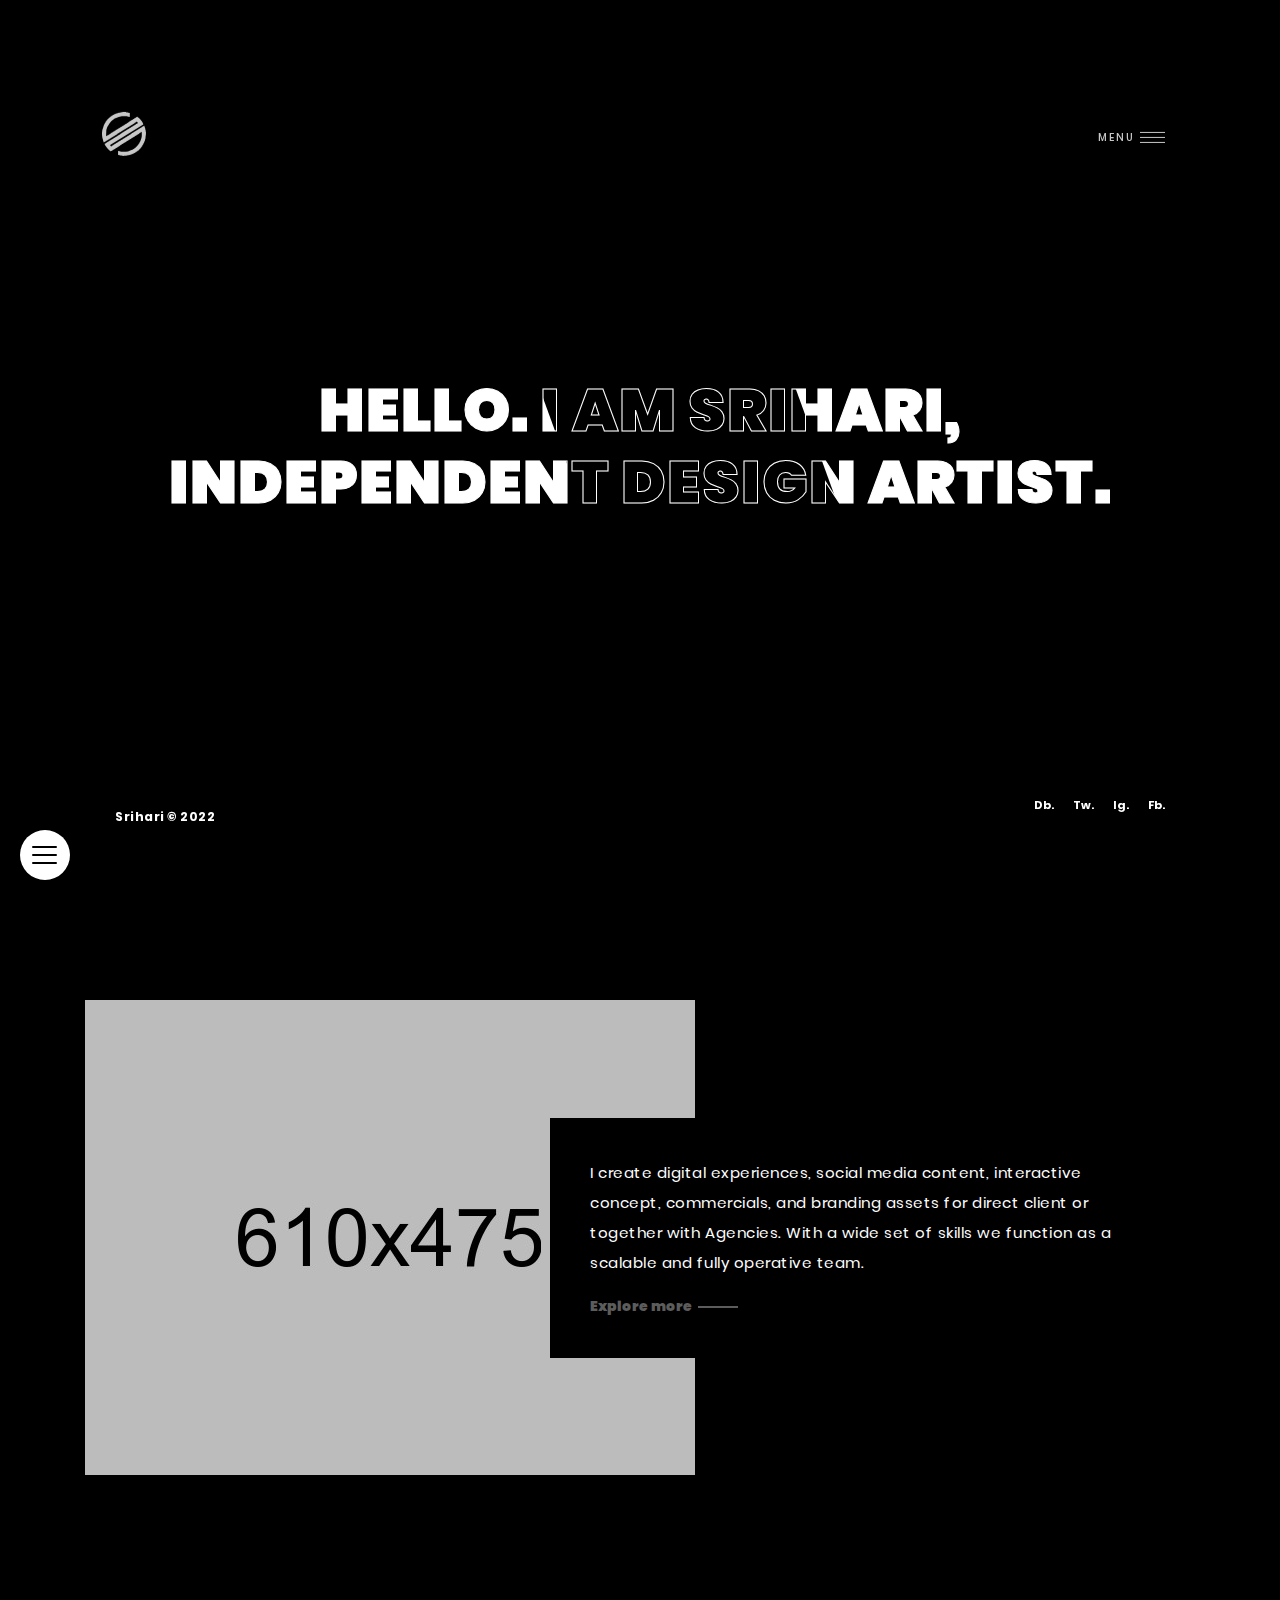
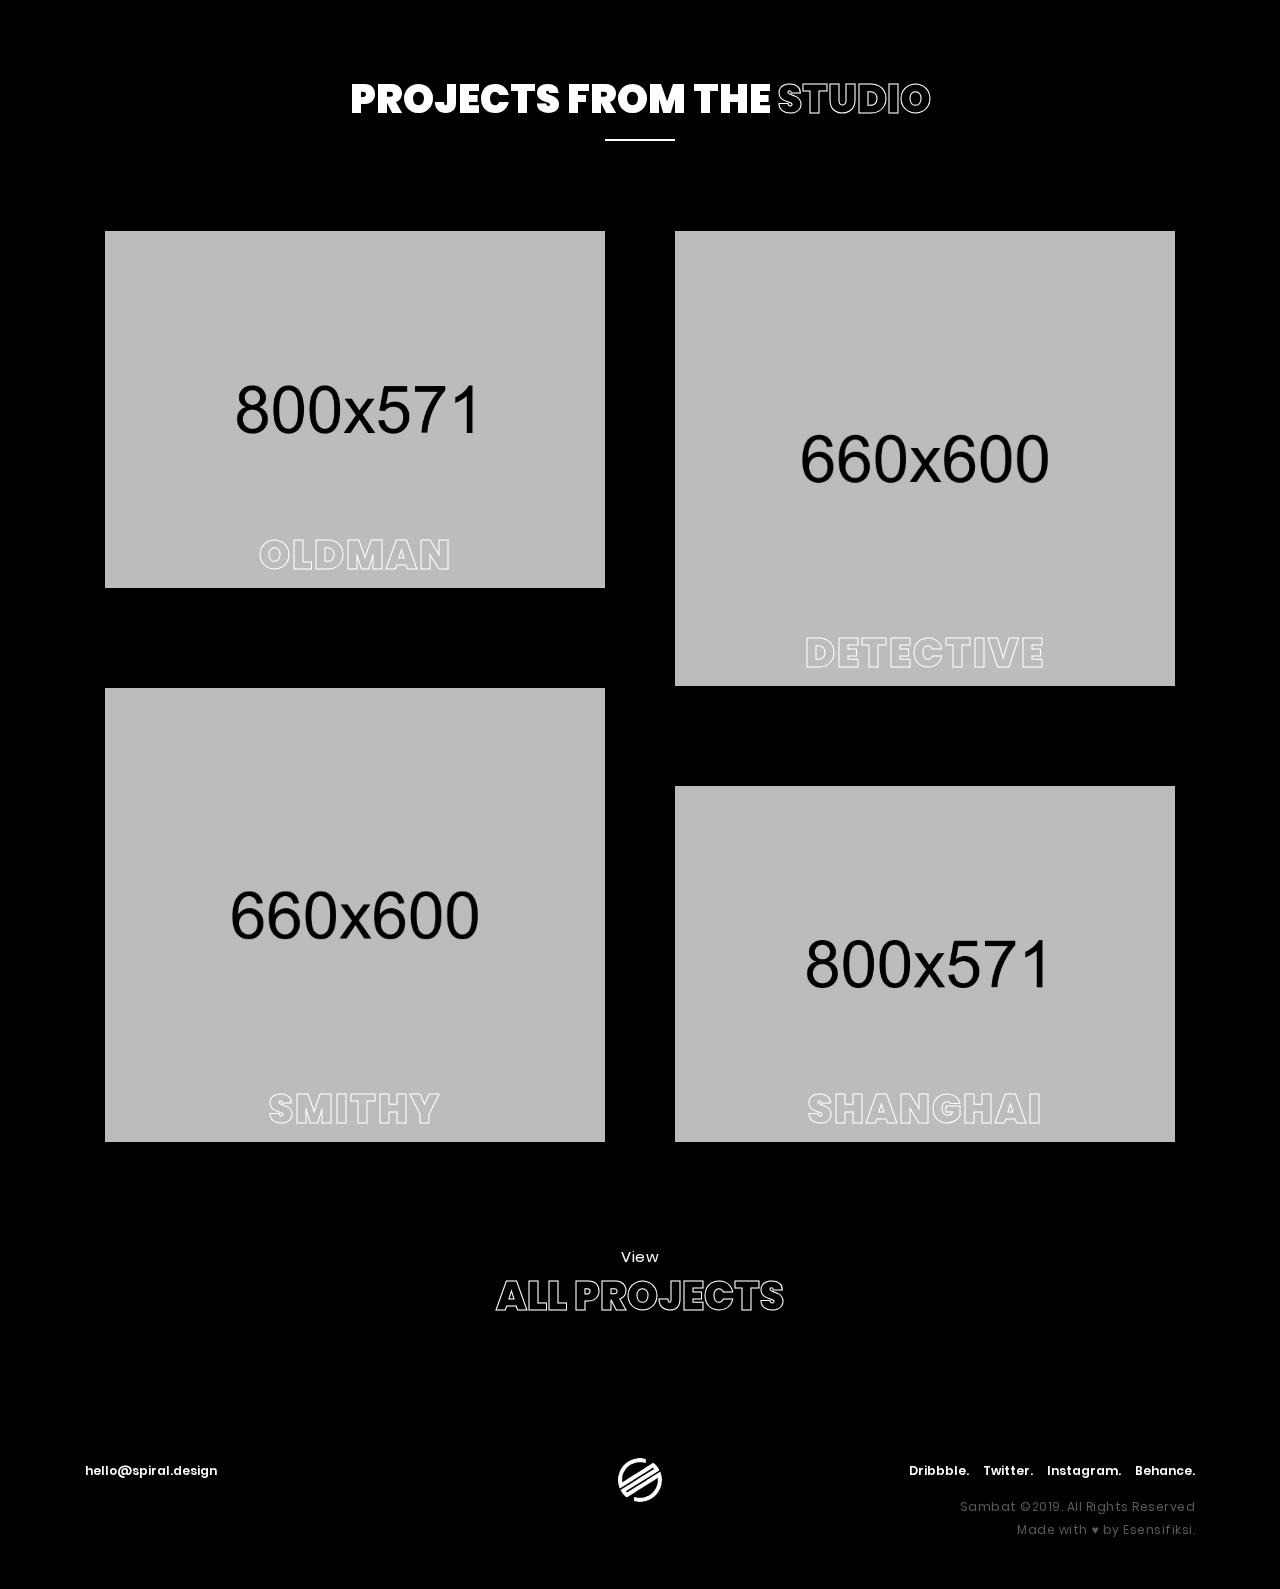
==== commit aec1034d: "Update index.html" ====
--- a/index.html
+++ b/index.html
@@ -5,7 +5,7 @@
     <meta charset="UTF-8">
     <meta name="viewport" content="width=device-width, initial-scale=1.0">
     <meta http-equiv="X-UA-Compatible" content="ie=edge">
-    <title>Sambat Dark - Home</title>
+    <title>Srihari - Home</title>
     <link rel="stylesheet" href="assets/css/plugin.css">
     <link rel="stylesheet" href="assets/css/main.css">
     <link rel="stylesheet" href="assets/css/responsive.css">
@@ -48,14 +48,14 @@
                         <li class="hover-target"><a href="#">Db.</a></li>
                         <li class="hover-target"><a href="#">Tw.</a></li>
                         <li class="hover-target"><a href="#">Ig.</a></li>
-                        <li class="hover-target"><a href="#">Bg.</a></li>
+                        <li class="hover-target"><a href="#">Fb.</a></li>
                     </ul>
                 </div>
             </div>
 
             <!-- Copyright -->
             <div class="scr copyright-top">
-                <p>Sambat &copy; 2019</p>
+                <p>Srihari &copy; 2022</p>
             </div>
 
             <div class="bg-nav"></div>
@@ -93,8 +93,8 @@
                                 <div class="col-md-4 offset-md-2 centered text-right">
                                     <div class="address-menu">
 
-                                        <h3>SAMBAT DESIGN STUDIO</h3>
-                                        <h4>Flower 03/11 Street Klaten, Central Java, Indonesia</h4>
+                                        <h3>SRIHARI PRABAKARAN</h3>
+                                        <h4>psrihari238@gmail.com</h4>
                                     </div>
                                 </div>
                             </div>
@@ -147,11 +147,11 @@
                     </div>
                     <div class="col-lg-5">
                         <div class="abt-text">
-                            <p>We create digital experiences, social media content, interactive
+                            <p>I create digital experiences, social media content, interactive
                                 concept, commercials, and branding assets for direct client or together with
                                 Agencies.
 
-                                With a wide set of skills and an extended network of specialists we function as
+                                With a wide set of skills we function as
                                 a scalable and fully operative team.</p>
                             <a class="hover-target load-spiral" href="about.html">Explore more</a>
                         </div>
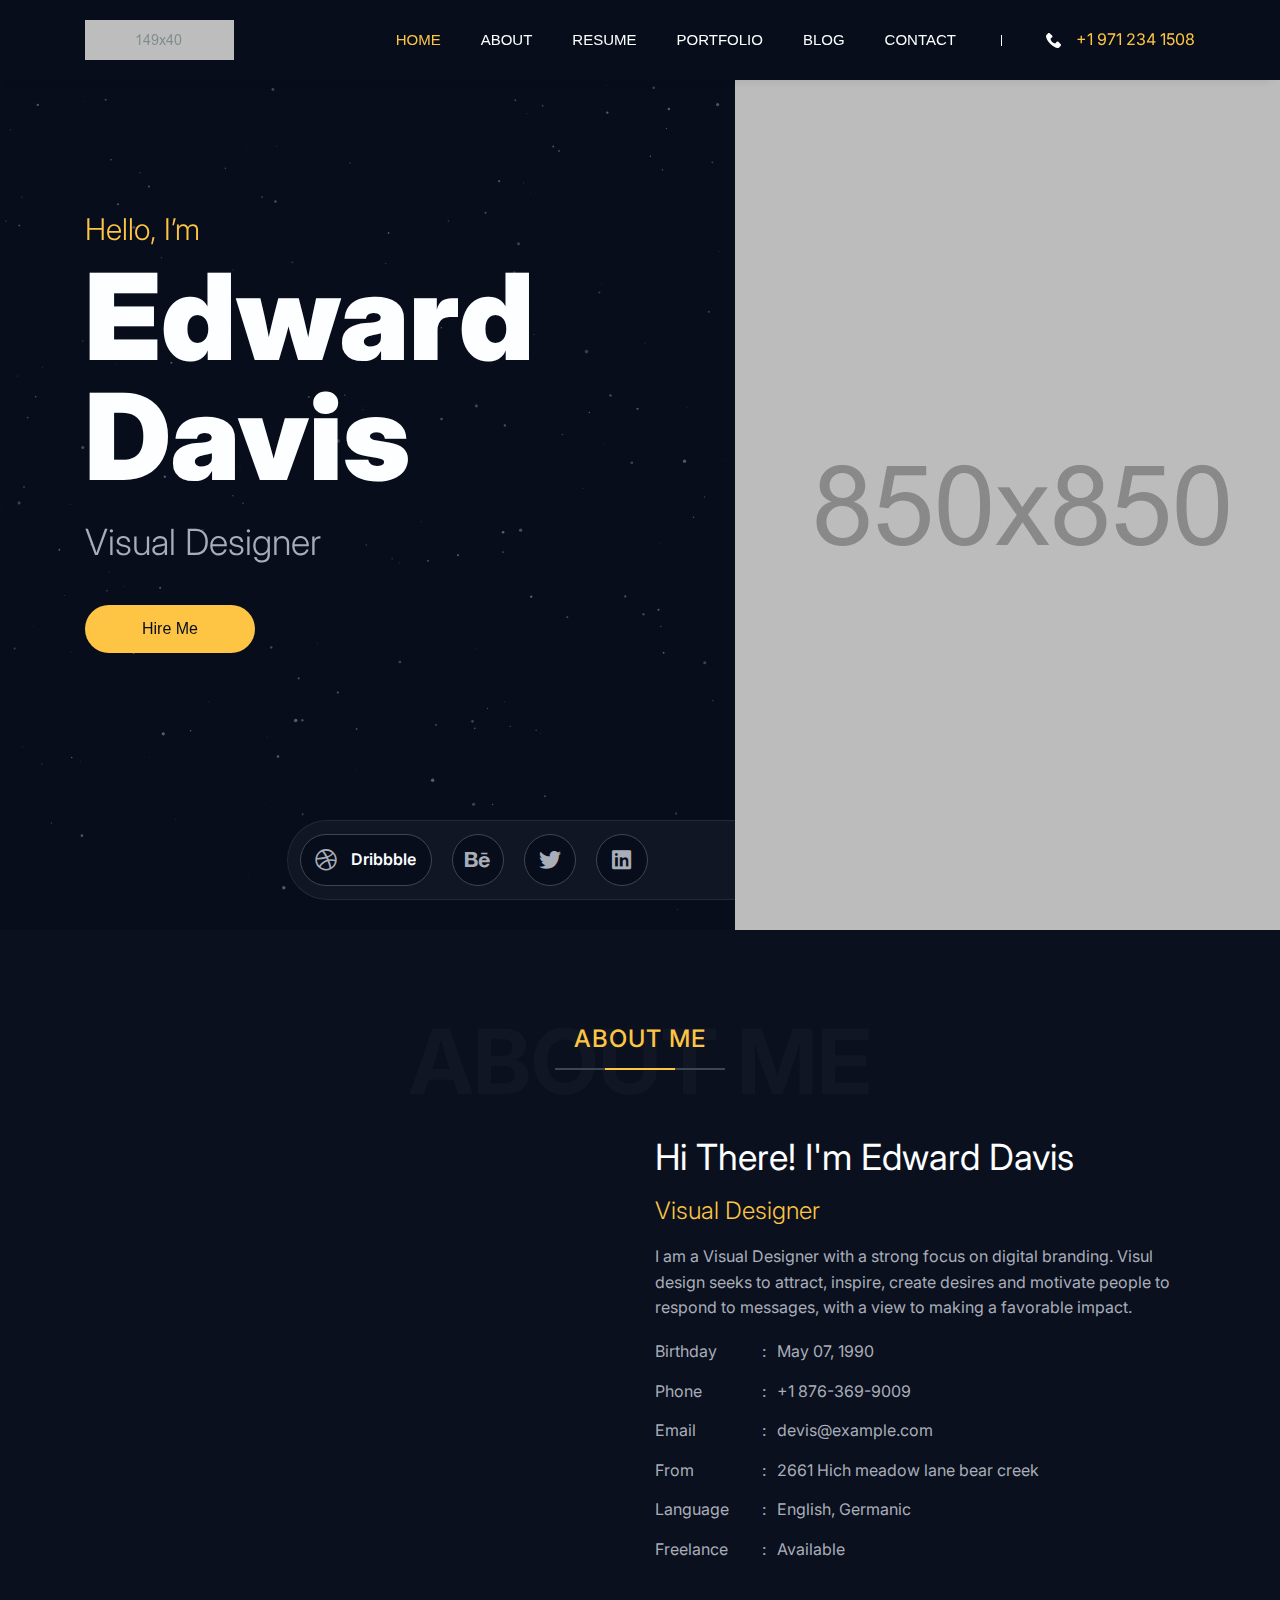
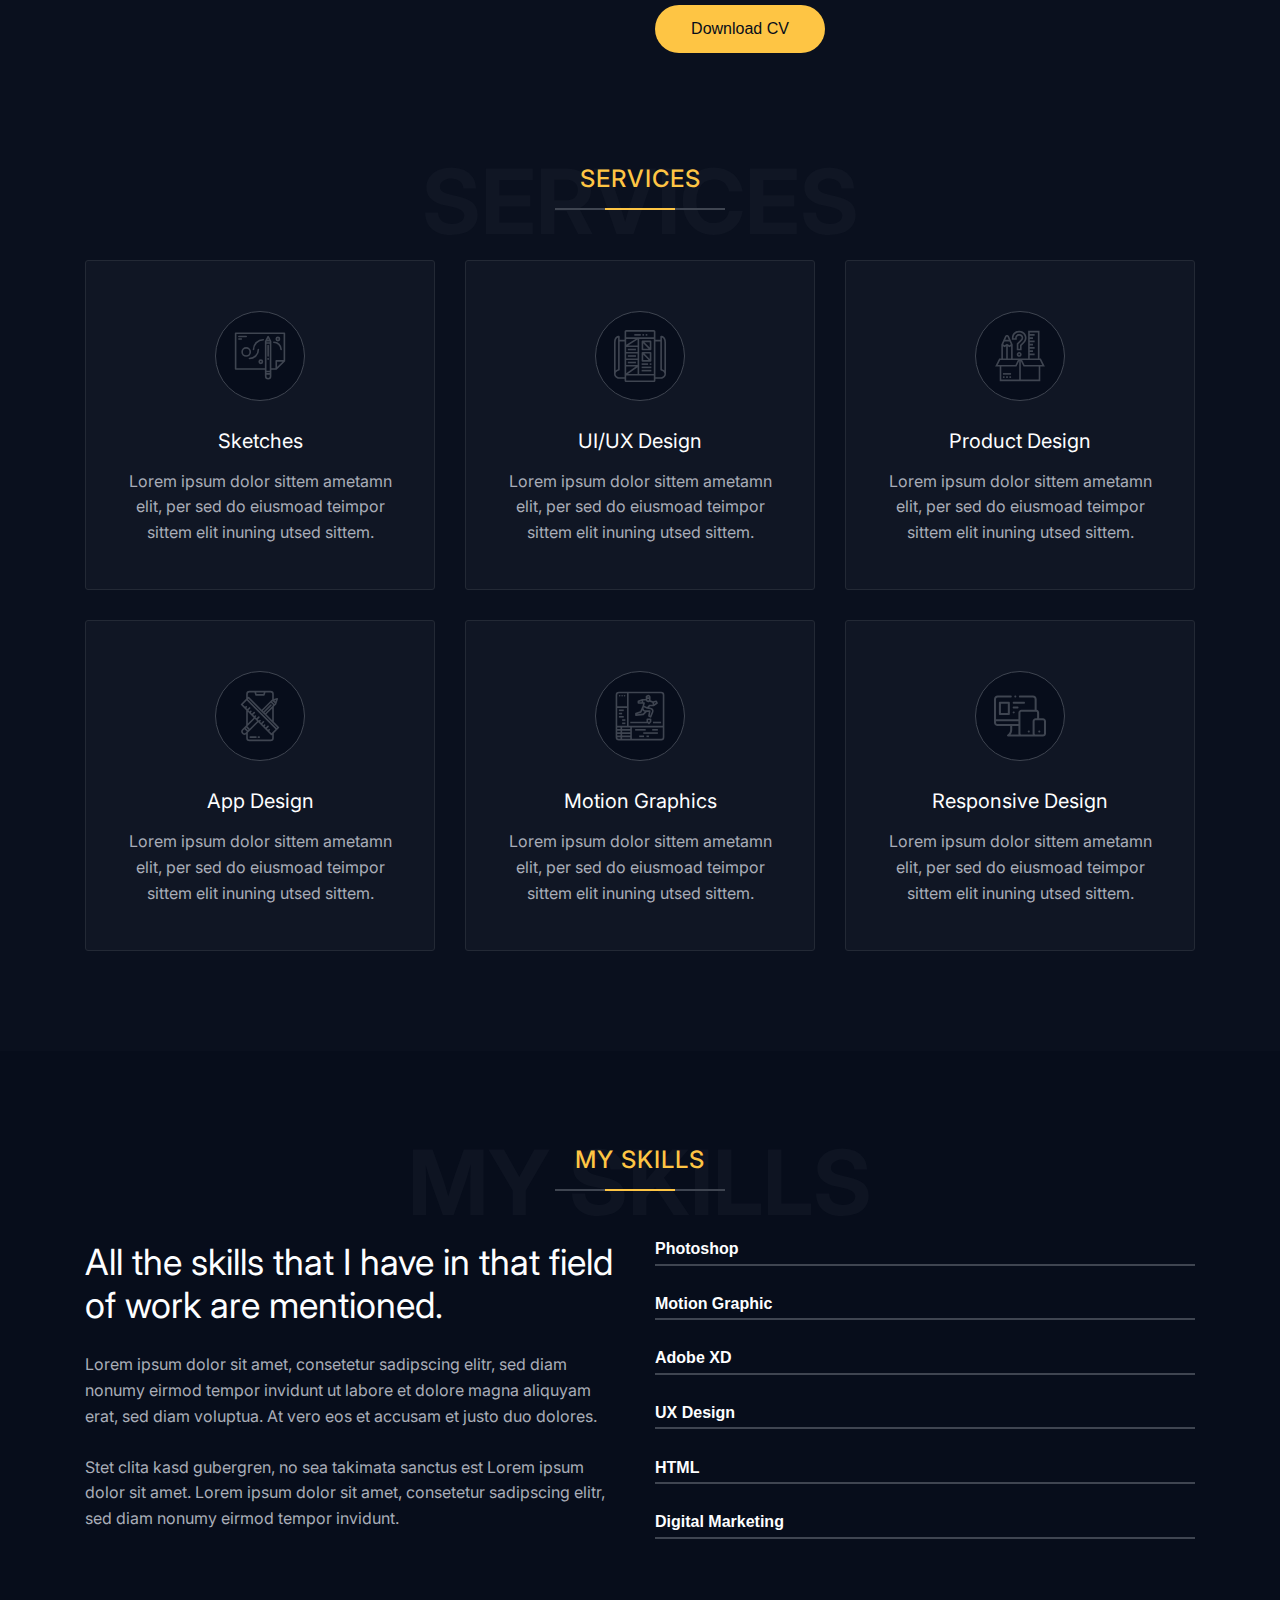
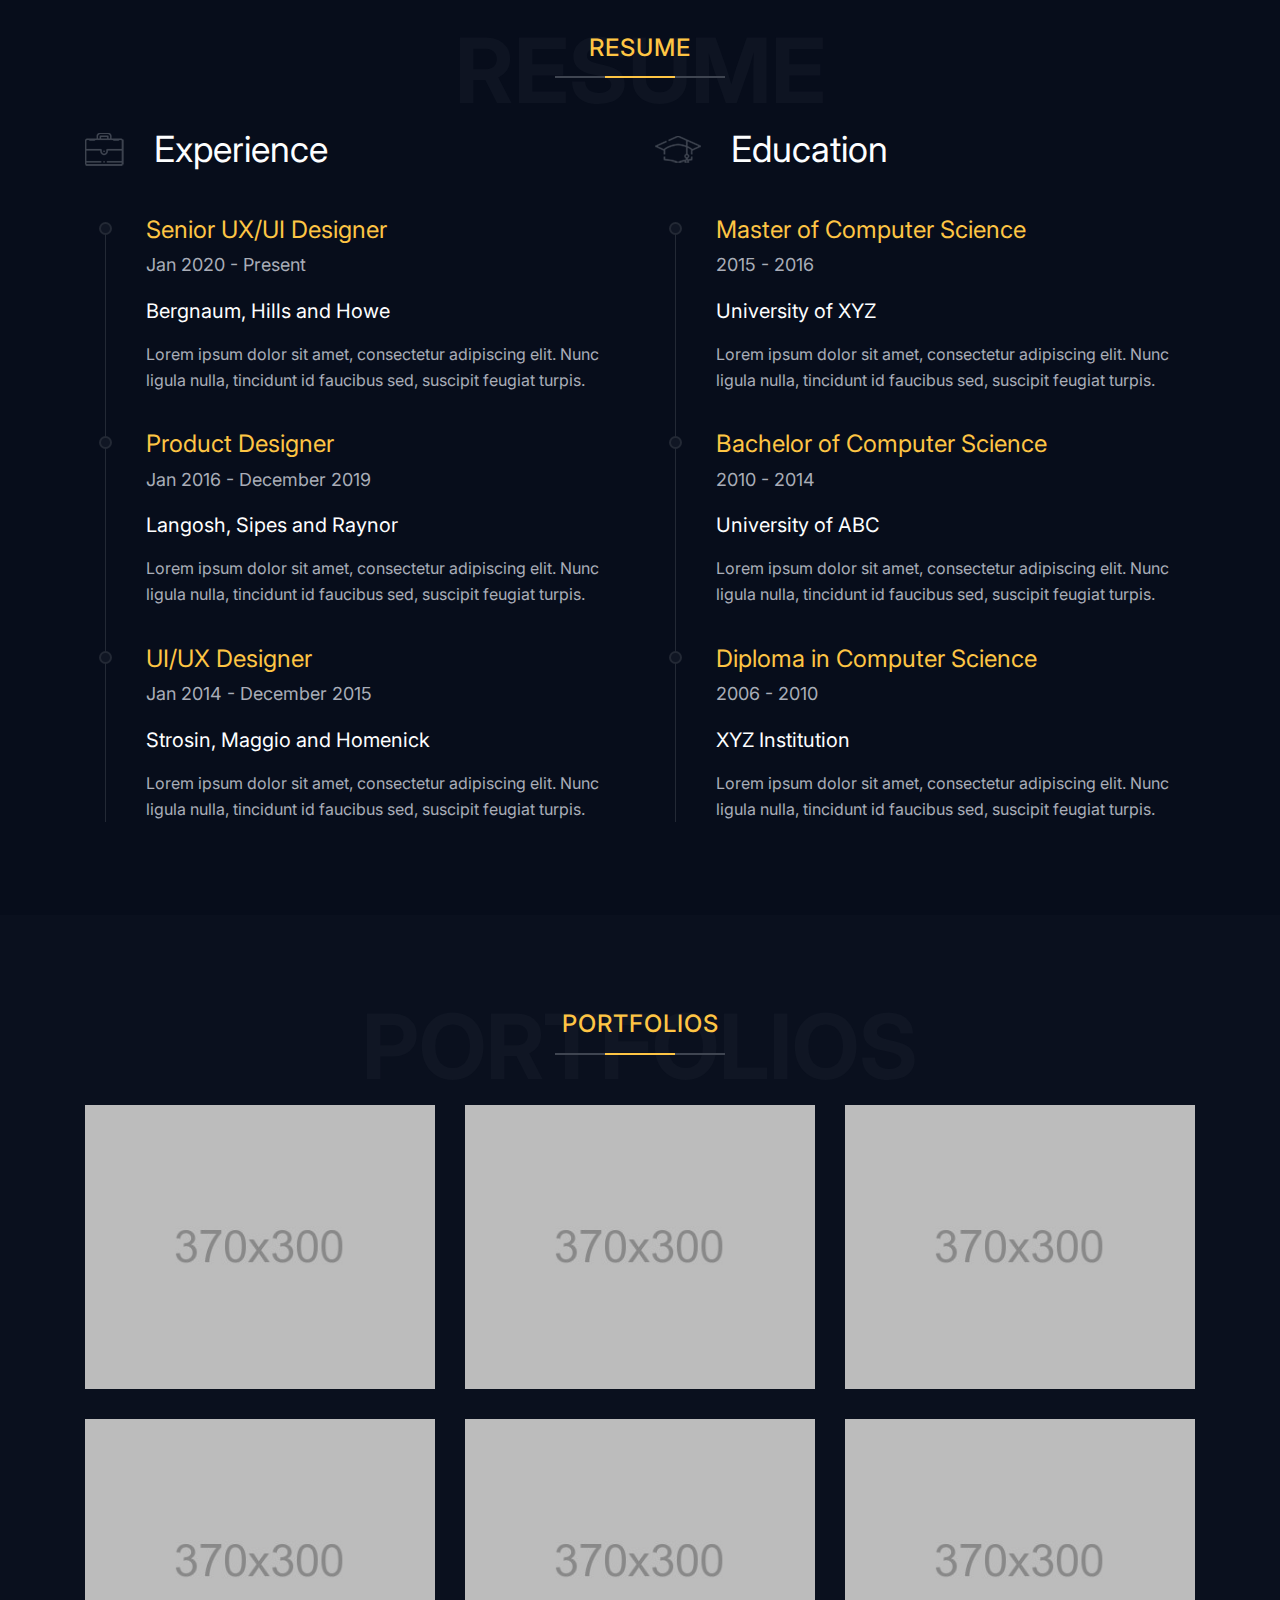
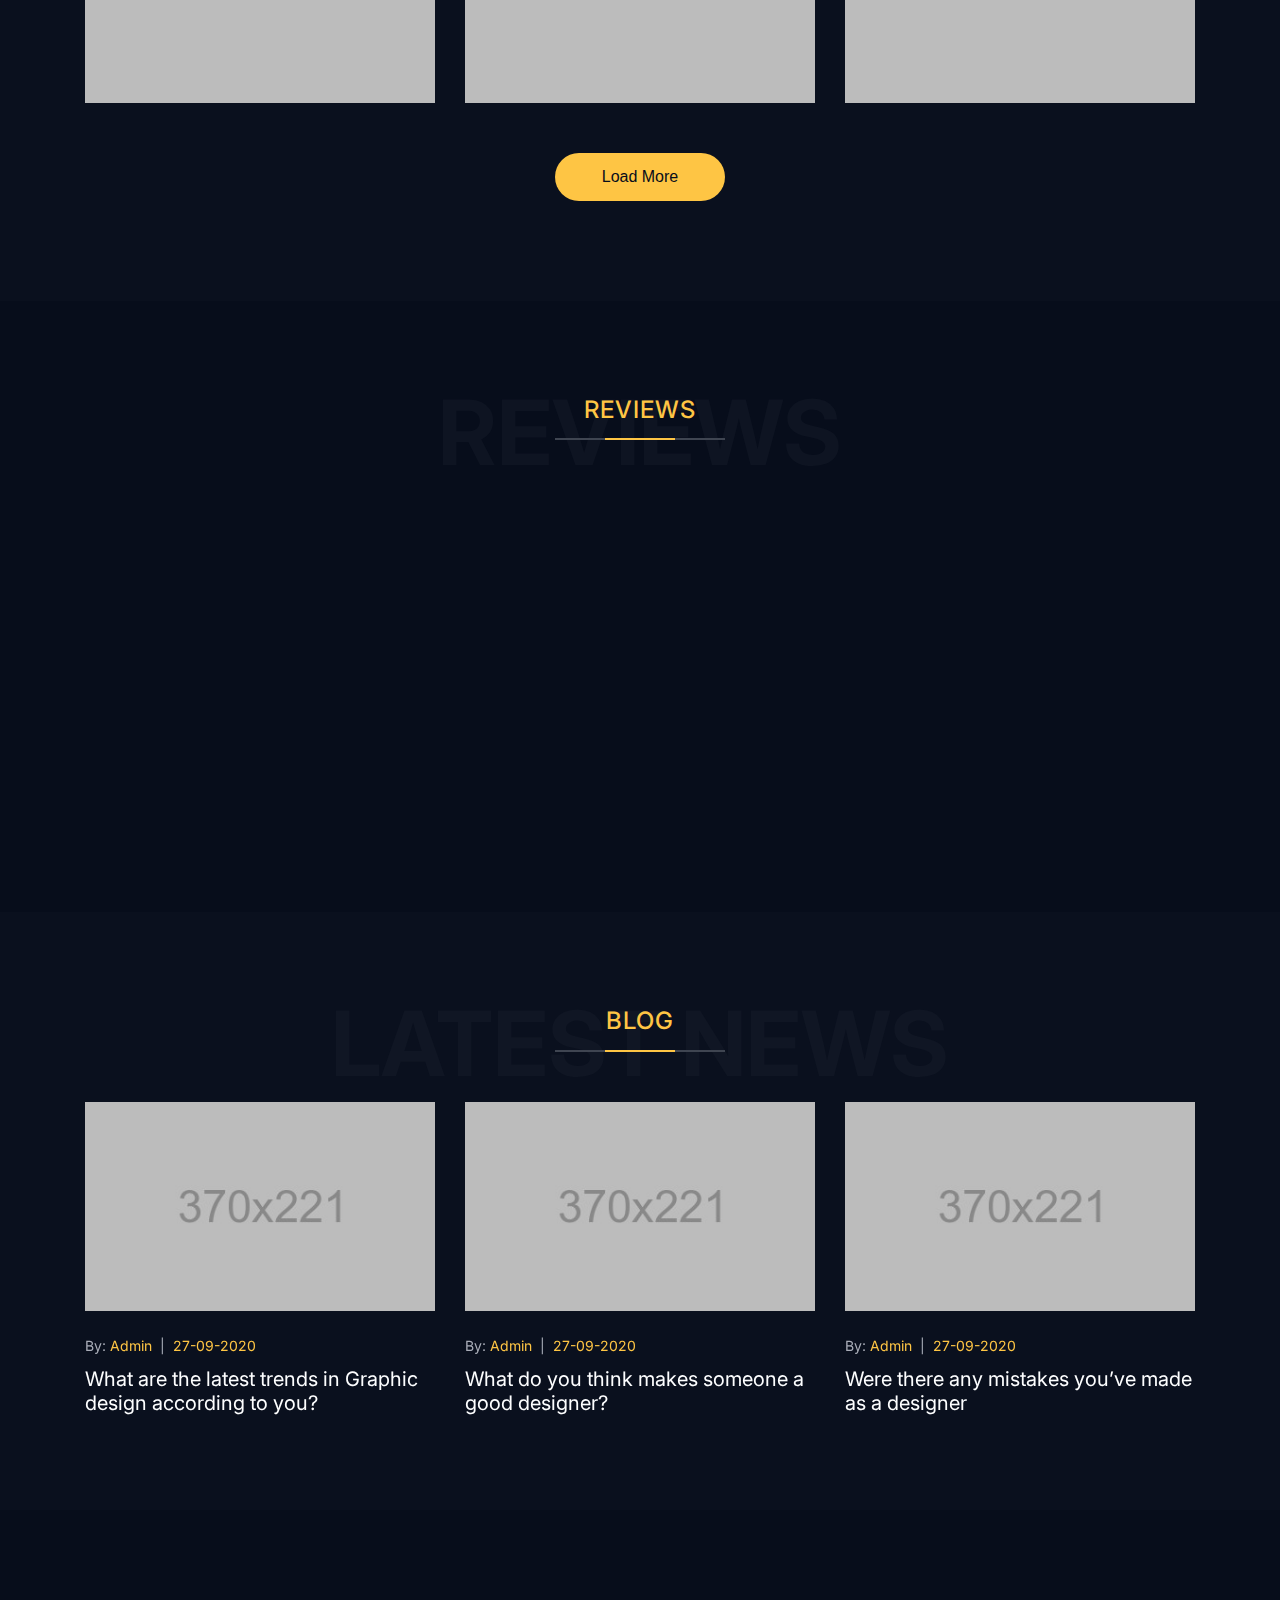
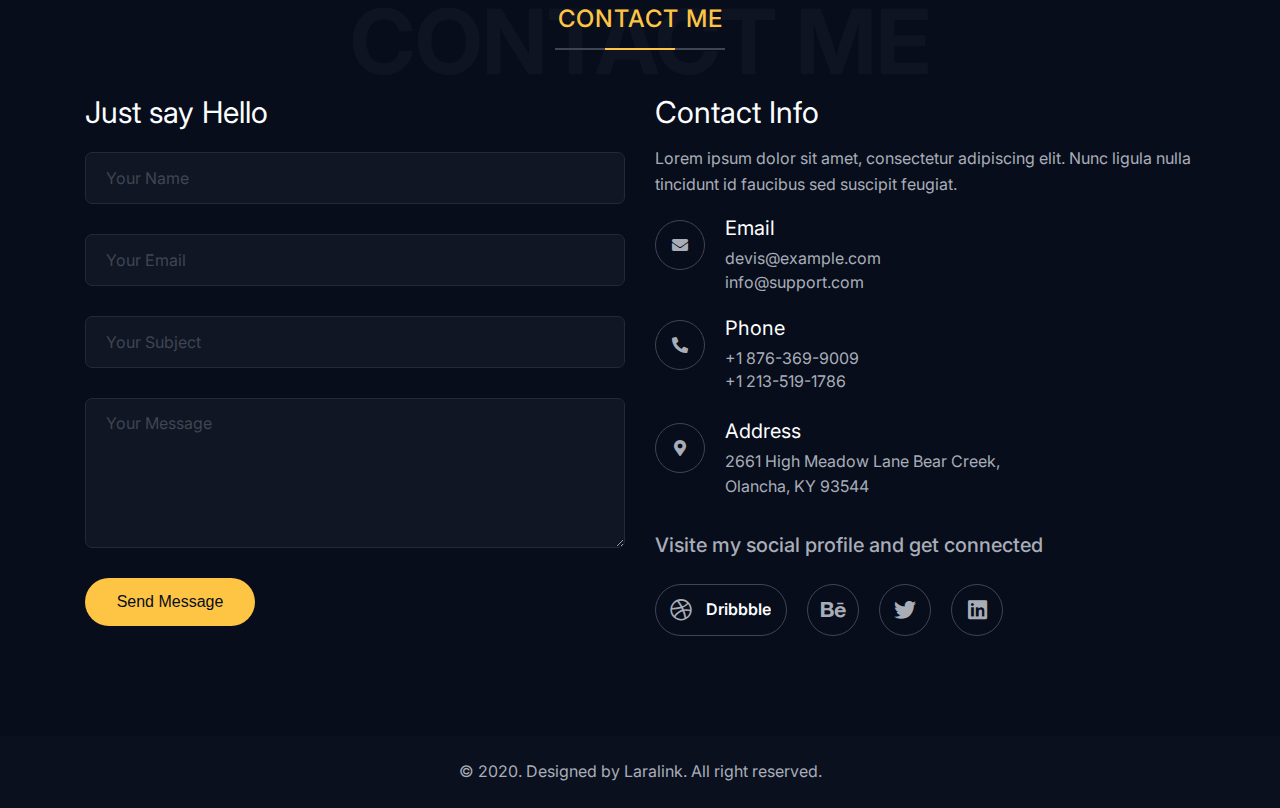
==== commit 9915abb7: "change" ====
--- a/index.html
+++ b/index.html
@@ -1,307 +1,1093 @@
 <!DOCTYPE html>
-<html lang="en">
+<html class="no-js" lang="en">
 
 <head>
-    <meta charset="UTF-8">
-    <meta name="viewport" content="width=device-width, initial-scale=1.0">
-    <meta http-equiv="X-UA-Compatible" content="ie=edge">
-    <title>Srihari - Home</title>
-    <link rel="stylesheet" href="assets/css/plugin.css">
-    <link rel="stylesheet" href="assets/css/main.css">
-    <link rel="stylesheet" href="assets/css/responsive.css">
+  <!-- Meta Tags -->
+  <meta charset="utf-8">
+  <meta http-equiv="x-ua-compatible" content="ie=edge">
+  <meta name="viewport" content="width=device-width, initial-scale=1">
+  <meta name="author" content="Laralink">
+  <!-- Page Title -->
+  <title>Davis - Personal Portfolio</title>
+  <!-- Favicon Icon -->
+  <link rel="icon" href="assets/img/favicon.png" />
+  <!-- Stylesheets -->
+  <link rel="stylesheet" href="assets/css/bootstrap.min.css" />
+  <link rel="stylesheet" href="assets/css/fontawesome.css" />
+  <link rel="stylesheet" href="assets/css/slick.css" />
+  <link rel="stylesheet" href="assets/css/lightgallery.min.css" />
+  <link rel="stylesheet" href="assets/css/animate.css" />
+  <link rel="stylesheet" href="assets/css/style.css" />
 </head>
 
-<body>
-
-    <!-- Start Preload -->
-    <div class="preloader">
-    </div>
-    <div class="block-1"></div>
-    <div class="block-2"></div>
-    <div class="logo-load">
-        <img src="assets/img/logo.svg" alt="">
-    </div>
-    <div class="logo-load spinning"></div>
-    <div class="over-all"></div>
-    <!-- End Preload -->
-
-    <!-- Start Header -->
-    <header>
-
-        <nav>
-            <!-- Logo -->
-            <div class="logo hover-target">
-                <a class="load-spiral" href="index.html"><img src="assets/img/logo.svg" alt="logo"></a>
-            </div>
-            <!-- Menu bar -->
-            <div class="toggle-btn magnetic hover-target">
-                <div class="burger-menu">
-                    <span class="one"></span>
-                    <span class="two"></span>
-                    <span class="tre"></span>
-                </div>
-            </div>
-            <!-- Social -->
-            <div class="scr socials">
-                <div class="list-social">
-                    <ul>
-                        <li class="hover-target"><a href="#">Db.</a></li>
-                        <li class="hover-target"><a href="#">Tw.</a></li>
-                        <li class="hover-target"><a href="#">Ig.</a></li>
-                        <li class="hover-target"><a href="#">Fb.</a></li>
-                    </ul>
-                </div>
-            </div>
-
-            <!-- Copyright -->
-            <div class="scr copyright-top">
-                <p>Srihari &copy; 2022</p>
-            </div>
-
-            <div class="bg-nav"></div>
-
-            <!-- menu -->
-            <div class="manu-container">
-                <div class="menu">
-                    <div class="data">
-                        <div class="container">
-                            <div class="row">
-                                <div class="col-md-6">
-                                    <div class="links text-center text-lg-left">
-                                        <ul>
-                                            <li>
-                                                <p>01</p><a class="menu-link hover-target load-spiral"
-                                                    href="index.html">Home</a>
-                                            </li>
-                                            <li>
-                                                <p>02</p><a class="menu-link hover-target load-spiral"
-                                                    href="work.html">Work</a>
-                                            </li>
-                                            <li>
-                                                <p>03</p><a class="menu-link hover-target load-spiral"
-                                                    href="about.html">About</a>
-                                            </li>
-                                            <li>
-                                                <p>04</p><a class="menu-link hover-target load-spiral"
-                                                    href="blog.html">Blog</a>
-                                            </li>
-                                        </ul>
-                                    </div>
-
-                                </div>
-
-                                <div class="col-md-4 offset-md-2 centered text-right">
-                                    <div class="address-menu">
-
-                                        <h3>SRIHARI PRABAKARAN</h3>
-                                        <h4>psrihari238@gmail.com</h4>
-                                    </div>
-                                </div>
-                            </div>
-                        </div>
-                    </div>
-
-                </div>
-            </div>
-        </nav>
-
-
-    </header>
-    <!-- End Header -->
-
-
-    <!-- Start Content -->
-    <div id="spiral">
-
-        <!-- Header -->
-        <div class="scrolls">
-            <img draggable="false" src="assets/img/sroll.svg" alt="scroll">
-        </div>
-        <div class="main-head">
-            <div id="headmove">
-                <div data-depth="0.2">
-                    <div class="bg-right"></div>
-                </div>
-            </div>
-            <div class="heading-text">
-                <div class="heading-text-front">
-                    <h1>Hello. I AM SRIHARI, <br>
-                        INDEPENDENT DESIGN ARTIST.</h1>
-                </div>
-                <div class="heading-text-back">
-                    <h1>Hello. I AM SRIHARI, <br>
-                        INDEPENDENT DESIGN ARTIST.</h1>
-                </div>
-            </div>
-        </div>
-
-        <!-- About -->
-        <section class="about">
-            <div class="container">
-                <div class="row centered">
-                    <div class="col-lg-7">
-                        <div class="img-about luxy-el" data-horizontal="1" data-speed-x="1">
-                            <img class="img-fluid" src="assets/img/about.jpg" alt="">
-
-                        </div>
-                    </div>
-                    <div class="col-lg-5">
-                        <div class="abt-text">
-                            <p>I create digital experiences, social media content, interactive
-                                concept, commercials, and branding assets for direct client or together with
-                                Agencies.
-
-                                With a wide set of skills we function as
-                                a scalable and fully operative team.</p>
-                            <a class="hover-target load-spiral" href="about.html">Explore more</a>
-                        </div>
-
-                    </div>
-                </div>
-            </div>
-        </section>
-       
-
-        <!-- Portfolio -->
-
-        <section class="folio-content">
-            <div class="container">
-                <div class="row">
-                    <div class="col-md-12">
-                        <div class="main-title text-center">
-
-                            <h2>Projects from the <span>Studio</span></h2>
-                        </div>
-                    </div>
-                    <div class="col-md-6">
-                        <div class="folio-item">
-
-                            <div class="img-folio cursorExplore">
-                                <a class="load-spiral" href="work-detail-2.html">
-                                    <img class="img-fluid" src="assets/img/port/2.jpg" draggable="false" alt="">
-                                </a>
-                            </div>
-                            <div class="text-folio text-center">
-                                <h2 class="text-1">OLDMAN</h2>
-                                <h2 class="text-2">OLDMAN</h2>
-                            </div>
-                        </div>
-                        <div class="folio-item">
-
-                            <div class="img-folio cursorExplore">
-                                <a class="load-spiral" href="work-detail.html">
-                                    <img class="img-fluid" src="assets/img/port/1.jpg" draggable="false" alt="">
-                                </a>
-                            </div>
-                            <div class="text-folio text-center">
-                                <h2 class="text-1">SMITHY</h2>
-                                <h2 class="text-2">SMITHY</h2>
-                            </div>
-                        </div>
-                    </div>
-
-                    <div class="col-md-6">
-                        <div class="folio-item">
-
-                            <div class="img-folio cursorExplore">
-                                <a class="load-spiral" href="work-detail.html">
-                                    <img class="img-fluid" src="assets/img/port/3.jpg" draggable="false" alt="">
-                                </a>
-                            </div>
-                            <div class="text-folio text-center">
-                                <h2 class="text-1">DETECTIVE</h2>
-                                <h2 class="text-2">DETECTIVE</h2>
-                            </div>
-                        </div>
-
-                        <div class="folio-item">
-
-                            <div class="img-folio cursorExplore">
-                                <a class="load-spiral" href="work-detail-2.html">
-                                    <img class="img-fluid" src="assets/img/port/4.jpg" draggable="false" alt="">
-                                </a>
-                            </div>
-                            <div class="text-folio text-center">
-                                <h2 class="text-1">SHANGHAI</h2>
-                                <h2 class="text-2">SHANGHAI</h2>
-                            </div>
-                        </div>
-                    </div>
-                </div>
-
-                <div class="row">
-                    <div class="col-md-12">
-                        <a href="work.html" class="next-project centered text-center load-spiral">
-                            <div class="col-md-12">
-                                <p>View</p>
-                                <h3>ALL PROJECTS</h3>
-                            </div>
-                        </a>
-                    </div>
-                </div>
-
-            </div>
-        </section>
-        
-
-      
-
-        <!-- Footer -->
-        <div class="footer">
-            <div class="container">
-                <div class="row">
-                    <div class="col-md-4 text-center text-md-left mt-30">
-                        <div class="mail hover-target">
-                            <a href="#">hello@spiral.design</a>
-                        </div>
-                    </div>
-                    <div class="col-md-4 text-center mt-30">
-                        <div class="logo-foot">
-                            <img src="assets/img/logo.svg" alt="">
-                        </div>
-                    </div>
-                    <div class="col-md-4 text-center text-md-right mt-30">
-                        <div class="sosmed">
-                            <ul>
-                                <li class="hover-target"><a href="#">Dribbble.</a></li>
-                                <li class="hover-target"><a href="#">Twitter.</a></li>
-                                <li class="hover-target"><a href="#">Instagram.</a></li>
-                                <li class="hover-target"><a href="#">Behance.</a></li>
-                            </ul>
-                        </div>
-                        <div class="copyright">
-                            <p>Sambat &copy;2019. All Rights Reserved</p>
-                            <p>Made with ♥ by Esensifiksi.</p>
-                        </div>
-                    </div>
-                </div>
-            </div>
-        </div>
-
-    </div>
-    <!-- End Content -->
-
-    <!-- Toggle menu -->
-    <div class="menus">
-        <a class="hover-target" href="index.html">Home</a>
-        <a class="hover-target" href="index-2.html">Home Slider</a>
-        <a class="hover-target" href="index-3.html">Home Image</a>
-        <a class="hover-target" href="work.html">Work</a>
-        <a class="hover-target" href="about.html">About</a>
-        <a class="hover-target" href="work-detail.html">Work Detail</a>
-        <a class="hover-target" href="work-detail-2.html">Work Detail 2</a>
-        <a class="hover-target" href="blog.html">Blog</a>
-        <a class="hover-target" href="blog-detail.html">Blog Detail</a>
-        <a class="hover-target" href="error.html">Error 404 Page</a>
-    </div>
-    <div class="menu__toggler hover-target magnetic"><span></span></div>
-
-    <!-- Cursor -->
-    <div class="cursor1" id="cursor1"></div>
-    <div class="cursor" id="cursor"></div>
-
-    <script src="assets/js/plugin.js"></script>
-    <script src="assets/js/main.js"></script>
+<body id="home">
+  <!-- Start Header Section -->
+  <header class="st-site-header st-style1 st-sticky-header">
+    <div class="st-main-header">
+      <div class="container">
+        <div class="st-main-header-in">
+          <div class="st-main-header-left">
+            <a class="st-site-branding" href="index.html"><img src="assets/img/logo.png" alt="Davis"></a>
+          </div>
+          <div class="st-main-header-right">
+            <div class="st-nav">
+              <ul class="st-nav-list st-onepage-nav">
+                <li><a href="#home" class="st-smooth-move">Home</a></li>
+                <li><a href="#about" class="st-smooth-move">About</a></li>
+                <li><a href="#resume" class="st-smooth-move">Resume</a></li>
+                <li><a href="#portfolio" class="st-smooth-move">Portfolio</a></li>
+                <li><a href="#blog" class="st-smooth-move">Blog</a></li>
+                <li><a href="#contact" class="st-smooth-move">Contact</a></li>
+              </ul>
+              <div class="sp-phone">
+                <svg viewBox="0 0 513.64 513.64">
+                  <g>
+                    <g>
+                      <path d="M499.66,376.96l-71.68-71.68c-25.6-25.6-69.12-15.359-79.36,17.92c-7.68,23.041-33.28,35.841-56.32,30.72c-51.2-12.8-120.32-79.36-133.12-133.12c-7.68-23.041,7.68-48.641,30.72-56.32c33.28-10.24,43.52-53.76,17.92-79.36l-71.68-71.68c-20.48-17.92-51.2-17.92-69.12,0l-48.64,48.64c-48.64,51.2,5.12,186.88,125.44,307.2c120.32,120.32,256,176.641,307.2,125.44l48.64-48.64C517.581,425.6,517.581,394.88,499.66,376.96z" />
+                    </g>
+                  </g>
+                </svg>
+                <div class="sp-phone-no">+1 971 234 1508</div>
+              </div>
+            </div>
+          </div>
+        </div>
+      </div>
+    </div>
+  </header>
+  <!-- End Header Section -->
+
+  <!-- Start Hero Seciton -->
+  <div class="st-height-b80 st-height-lg-b80"></div>
+  <section class="st-hero-wrap st-parallax">
+    <div class="st-hero st-style1 st-ripple-version">
+      <div class="container">
+        <div class="st-hero-text">
+          <h3>Hello, I’m</h3>
+          <h1>Edward <br>Davis
+          </h1>
+          <h2>Visual Designer</h2>
+          <div class="st-hero-btn">
+            <a href="#contact" class="st-btn st-style1 st-color1 st-smooth-move">Hire me</a>
+          </div>
+        </div>
+      </div>
+    </div>
+    <!-- Hero Image - Social Link Group -->
+    <div class="st-hero-img st-to-right">
+      <img class="wow fadeInRight" src="assets/img/section/hero-img.jpg" alt="Hero">
+      <div class="st-social-group wow fadeInLeft">
+        <div class="st-social-link">
+          <a href="#" class="st-social-btn active">
+            <span class="st-social-icon"><i class="fab fa-dribbble"></i></span>
+            <span class="st-icon-name">Dribbble</span>
+          </a>
+          <a href="#" class="st-social-btn">
+            <span class="st-social-icon"><i class="fab fa-behance"></i></span>
+            <span class="st-icon-name">Behance</span>
+          </a>
+          <a href="#" class="st-social-btn">
+            <span class="st-social-icon"><i class="fab fa-twitter"></i></span>
+            <span class="st-icon-name">Twitter</span>
+          </a>
+          <a href="#" class="st-social-btn">
+            <span class="st-social-icon"><i class="fab fa-linkedin"></i></span>
+            <span class="st-icon-name">LinkedIn</span>
+          </a>
+        </div>
+      </div>
+    </div>
+    <div id="particles-js"></div>
+  </section>
+  <!-- End Hero Seciton -->
+
+  <!-- Start About Seciton -->
+  <section id="about" class="st-about-wrap">
+    <div class="st-height-b100 st-height-lg-b80"></div>
+    <div class="container">
+      <div class="st-section-heading st-style1">
+        <h4 class="st-section-heading-title">ABOUT ME</h4>
+        <h2 class="st-section-heading-subtitle">ABOUT ME</h2>
+      </div>
+      <div class="st-height-b25 st-height-lg-b25"></div>
+    </div>
+    <div class="container">
+      <div class="row">
+        <div class="col-lg-6 wow fadeInLeft">
+          <div class="st-about-img-wrap">
+            <div class="st-about-img st-dynamic-bg st-bg" data-src="assets/img/section/about.jpg"></div>
+          </div>
+          <div class="st-height-b0 st-height-lg-b30"></div>
+        </div>
+        <div class="col-lg-6">
+          <div class="st-vertical-middle">
+            <div class="st-vertical-middle-in">
+              <div class="st-text-block st-style1">
+                <h2 class="st-text-block-title">Hi There! I'm Edward Davis</h2>
+                <h4 class="st-text-block-subtitle">Visual Designer</h4>
+                <div class="st-text-block-text">
+                  <p>I am a Visual Designer with a strong focus on digital branding. Visul design seeks to attract,
+                    inspire, create desires and motivate people to respond to messages, with a view to making a
+                    favorable impact.</p>
+                </div>
+                <ul class="st-text-block-details st-mp0">
+                  <li><span>Birthday</span> : <span>May 07, 1990</span></li>
+                  <li><span>Phone</span> : <span>+1 876-369-9009</span></li>
+                  <li><span>Email</span> : <span>devis@example.com</span></li>
+                  <li><span>From</span> : <span>2661 Hich meadow lane bear creek</span></li>
+                  <li><span>Language</span> : <span>English, Germanic</span></li>
+                  <li><span>Freelance</span> : <span>Available</span></li>
+                </ul>
+                <div class="st-text-block-btn">
+                  <a href="#" class="st-btn st-style1 st-color1">Download CV</a>
+                </div>
+              </div>
+            </div>
+          </div>
+        </div>
+      </div>
+    </div>
+  </section>
+  <!-- End About Seciton -->
+
+  <!-- Start Service Seciton -->
+  <section>
+    <div class="st-height-b100 st-height-lg-b80"></div>
+    <div class="container">
+      <div class="st-section-heading st-style1">
+        <h4 class="st-section-heading-title">SERVICES</h4>
+        <h2 class="st-section-heading-subtitle">SERVICES</h2>
+      </div>
+      <div class="st-height-b25 st-height-lg-b25"></div>
+    </div>
+
+    <!-- Iconbox Container -->
+
+    <div class="container">
+      <div class="row">
+        <div class="col-lg-4 col-md-6">
+          <div class="st-iconbox st-style1">
+            <div class="st-iconbox-icon">
+              <svg viewBox="0 0 512 512">
+                <g>
+                  <path d="m336 144a8 8 0 0 0 -8 8v104a8 8 0 0 0 16 0v-104a8 8 0 0 0 -8-8z" />
+                  <path d="m336 272a8 8 0 0 0 -8 8v8a8 8 0 0 0 16 0v-8a8 8 0 0 0 -8-8z" />
+                  <path
+                    d="m496 24h-480a8 8 0 0 0 -8 8v352a8 8 0 0 0 8 8h288v64a32 32 0 0 0 64 0v-64h48a8.008 8.008 0 0 0 5.66-2.34l80-80a8.008 8.008 0 0 0 2.34-5.66v-272a8 8 0 0 0 -8-8zm-144 432a16 16 0 0 1 -32 0v-16h32zm0-32h-32v-8h32zm0-24h-32v-264h32zm0-280h-32v-6.11l.94-1.89h30.12l.94 1.89zm-23.06-24 7.06-14.11 7.06 14.11zm95.06 268.69v-52.69h52.69zm64-68.69h-72a8 8 0 0 0 -8 8v72h-40v-264a8.081 8.081 0 0 0 -.84-3.58l-24-48a8.009 8.009 0 0 0 -14.32 0l-24 48a8.081 8.081 0 0 0 -.84 3.58v264h-280v-336h464z" />
+                  <path d="m48 72h72a8 8 0 0 0 0-16h-72a8 8 0 0 0 0 16z" />
+                  <path d="m80 88a8 8 0 0 0 -8-8h-24a8 8 0 0 0 0 16h24a8 8 0 0 0 8-8z" />
+                  <path
+                    d="m288 88a104.118 104.118 0 0 0 -104 104 8 8 0 0 0 16 0 88.1 88.1 0 0 1 88-88 8 8 0 0 0 0-16z" />
+                  <path
+                    d="m240 184a8 8 0 0 0 -8 8 80.091 80.091 0 0 1 -80 80 8 8 0 0 0 0 16 96.108 96.108 0 0 0 96-96 8 8 0 0 0 -8-8z" />
+                  <path
+                    d="m456 192a8 8 0 0 0 16 0 80.091 80.091 0 0 0 -80-80 8 8 0 0 0 0 16 64.072 64.072 0 0 1 64 64z" />
+                  <path
+                    d="m168 216a48 48 0 1 0 -48 48 48.053 48.053 0 0 0 48-48zm-48 32a32 32 0 1 1 32-32 32.036 32.036 0 0 1 -32 32z" />
+                  <path
+                    d="m264 288a24 24 0 1 0 24 24 24.028 24.028 0 0 0 -24-24zm0 32a8 8 0 1 1 8-8 8.009 8.009 0 0 1 -8 8z" />
+                  <path
+                    d="m432 112a24 24 0 1 0 -24-24 24.028 24.028 0 0 0 24 24zm0-32a8 8 0 1 1 -8 8 8.009 8.009 0 0 1 8-8z" />
+                </g>
+              </svg>
+            </div>
+            <h2 class="st-iconbox-title">Sketches</h2>
+            <div class="st-iconbox-text">Lorem ipsum dolor sittem ametamn elit, per sed do eiusmoad teimpor sittem elit inuning utsed sittem.</div>
+          </div>
+          <div class="st-height-b30 st-height-lg-b30"></div>
+        </div><!-- .col -->
+        <div class="col-lg-4 col-md-6">
+          <div class="st-iconbox st-style1">
+            <div class="st-iconbox-icon">
+              <svg viewBox="0 0 512 512">
+                <g>
+                  <g>
+                    <path d="M360,104h-80c-4.418,0-8,3.582-8,8v80c0,4.418,3.582,8,8,8h80c4.418,0,8-3.582,8-8v-80C368,107.582,364.418,104,360,104z
+                  M288,184v-52.693L340.693,184H288z M352,172.68L299.32,120H352V172.68z" />
+                  </g>
+                </g>
+                <g>
+                  <g>
+                    <path d="M360,216h-80c-4.418,0-8,3.582-8,8v80c0,4.418,3.582,8,8,8h80c4.418,0,8-3.582,8-8v-80C368,219.582,364.418,216,360,216z
+                  M288,296v-52.685L340.685,296H288z M352,284.688L299.312,232H352V284.688z" />
+                  </g>
+                </g>
+                <g>
+                  <g>
+                    <rect x="272" y="328" width="64" height="16" />
+                  </g>
+                </g>
+                <g>
+                  <g>
+                    <rect x="352" y="328" width="16" height="16" />
+                  </g>
+                </g>
+                <g>
+                  <g>
+                    <rect x="272" y="360" width="96" height="16" />
+                  </g>
+                </g>
+                <g>
+                  <g>
+                    <rect x="272" y="392" width="96" height="16" />
+                  </g>
+                </g>
+                <g>
+                  <g>
+                    <rect x="136" y="184" width="80" height="16" />
+                  </g>
+                </g>
+                <g>
+                  <g>
+                    <rect x="136" y="248" width="80" height="16" />
+                  </g>
+                </g>
+                <g>
+                  <g>
+                    <rect x="136" y="312" width="80" height="16" />
+                  </g>
+                </g>
+                <g>
+                  <g>
+                    <path d="M464,56c-4.418,0-8,3.582-8,8v32h-48V16c0-8.837-7.163-16-16-16H120c-8.837,0-16,7.163-16,16v80H56V64
+                 c0-4.418-3.582-8-8-8c-0.48,0-48,0.728-48,64v312c0,30.504,30.4,44.632,46.4,47.84c0.526,0.111,1.062,0.165,1.6,0.16h56v16
+                 c0,8.837,7.163,16,16,16h272c8.837,0,16-7.163,16-16v-16h56c0.538,0.005,1.074-0.049,1.6-0.16c16-3.208,46.4-17.336,46.4-47.84
+                 V120C512,56.728,464.48,56,464,56z M16,120c0-32.64,14.4-43.088,24-46.4v312.232c-8.773,2.722-16.927,7.139-24,13V120z M104,464
+                 H48.88C44.104,462.856,16,455.128,16,432c0-24.96,32.248-31.88,33.6-32.16c3.725-0.76,6.401-4.038,6.4-7.84V112h48V464z M120,88
+                 h92.12L120,145.543V88z M232,94.447V152h-92.136L232,94.447z M120,168h112v48H120V168z M120,232h112v48H120V232z M120,296h112v48
+                 H120V296z M120,360h94.186L120,424.724V360z M232,367.172V432h-94.337L232,367.172z M392,496H120v-48h272V496z M392,432H248V88
+                 h144V432z M392,72H120V16h272V72z M463.136,464H408V112h48v280c-0.001,3.802,2.675,7.08,6.4,7.84
+                 c0.368,0.072,33.6,7.008,33.6,32.16C496,455.256,468.072,462.84,463.136,464z M496,398.832c-7.073-5.861-15.227-10.278-24-13V73.6
+                 c9.496,3.32,24,13.776,24,46.4V398.832z" />
+                  </g>
+                </g>
+                <g>
+                  <g>
+                    <rect x="200" y="40" width="64" height="16" />
+                  </g>
+                </g>
+                <g>
+                  <g>
+                    <rect x="280" y="40" width="16" height="16" />
+                  </g>
+                </g>
+                <g>
+                  <g>
+                    <rect x="312" y="40" width="16" height="16" />
+                  </g>
+                </g>
+              </svg>
+            </div>
+            <h2 class="st-iconbox-title">UI/UX Design</h2>
+            <div class="st-iconbox-text">Lorem ipsum dolor sittem ametamn elit, per sed do eiusmoad teimpor sittem elit inuning utsed sittem.</div>
+          </div>
+          <div class="st-height-b30 st-height-lg-b30"></div>
+        </div><!-- .col -->
+        <div class="col-lg-4 col-md-6">
+          <div class="st-iconbox st-style1">
+            <div class="st-iconbox-icon">
+              <svg viewBox="0 0 64 64">
+                <path
+                  d="m62.618 45-5-10h-1.618v-34h-14v34h-19v-17.217l-4.676-10.286c-.413-.909-1.325-1.497-2.324-1.497s-1.911.588-2.324 1.496l-4.676 10.287v17.217h-2.618l-5 10h5.618v18h50v-18zm-18.618-14h6v-2h-6v-2h4v-2h-4v-2h6v-2h-6v-2h4v-2h-4v-2h6v-2h-6v-2h4v-2h-4v-2h6v-2h-6v-2h10v32h-10zm12.382 6 3 6h-21.764l-3-6zm-39.387-2v-15.132l2.002 1.333 2.003-1.334v15.133zm3.743-17.361-1.741 1.159-3.002-2.001-2.998 2-1.735-1.158 1.654-3.639h6.167zm-5.242-9.316c.18-.393.828-.394 1.008.001l1.67 3.676h-4.349zm-4.496 11.547 1.997 1.333 1.998-1.333v15.13h-3.995zm-3.382 17.13h21.764l-3 6h-21.764zm1.382 8h18.618l3.382-6.764v22.764h-22zm46 16h-22v-22.764l3.382 6.764h18.618z" />
+                <path d="m19 57h2v2h-2z" />
+                <path d="m11 57h2v2h-2z" />
+                <path d="m15 57h2v2h-2z" />
+                <path d="m11 53h10v2h-10z" />
+                <path
+                  d="m28 9.657c0-1.465 1.192-2.657 2.657-2.657h.686c1.465 0 2.657 1.192 2.657 2.657 0 .709-.276 1.376-.778 1.879l-5.222 5.222v8.242h6v-5.758l3.464-3.464c1.636-1.635 2.536-3.809 2.536-6.121 0-4.773-3.884-8.657-8.657-8.657h-.686c-4.773 0-8.657 3.884-8.657 8.657v2.343h6zm-2 0v.343h-2v-.343c0-3.671 2.986-6.657 6.657-6.657h.686c3.671 0 6.657 2.986 6.657 6.657 0 1.777-.692 3.449-1.95 4.707l-4.05 4.05v4.586h-2v-5.414l4.637-4.636c.879-.881 1.363-2.051 1.363-3.293 0-2.568-2.089-4.657-4.657-4.657h-.686c-2.568 0-4.657 2.089-4.657 4.657z" />
+                <path
+                  d="m28 30c0 1.654 1.346 3 3 3s3-1.346 3-3-1.346-3-3-3-3 1.346-3 3zm4 0c0 .552-.448 1-1 1s-1-.448-1-1 .448-1 1-1 1 .448 1 1z" />
+              </svg>
+            </div>
+            <h2 class="st-iconbox-title">Product Design</h2>
+            <div class="st-iconbox-text">Lorem ipsum dolor sittem ametamn elit, per sed do eiusmoad teimpor sittem elit inuning utsed sittem.</div>
+          </div>
+          <div class="st-height-b30 st-height-lg-b30"></div>
+        </div><!-- .col -->
+        <div class="col-lg-4 col-md-6">
+          <div class="st-iconbox st-style1">
+            <div class="st-iconbox-icon">
+              <svg viewBox="0 0 512 512">
+                <g>
+                  <path d="M216,456H160a8,8,0,0,0,0,16h56a8,8,0,0,0,0-16Z" />
+                  <path d="M248,456h-8a8,8,0,0,0,0,16h8a8,8,0,0,0,0-16Z" />
+                  <path
+                    d="M442.68,363.48,392,312.8V165.27l22.4-22.4a7.953,7.953,0,0,0,1.93-3.13L433.3,88.82A8,8,0,0,0,423.18,78.7L392,89.09V40A32.042,32.042,0,0,0,360,8H152a32.042,32.042,0,0,0-32,32V86.53L69.32,137.21a8,8,0,0,0,0,11.31L120,199.2V346.74L80.63,386.11A32.005,32.005,0,0,0,120,436.01V472a32.042,32.042,0,0,0,32,32H360a32.042,32.042,0,0,0,32-32V425.47l50.68-50.68A8,8,0,0,0,442.68,363.48ZM413.06,98.94l-4.99,14.97-9.98-9.98Zm-31.95,10.64,21.31,21.31-.67,2-4.32,4.32-22.64-22.64,4.32-4.32ZM306.92,227.72l-5.66-5.66,67.88-67.88a8,8,0,1,0-11.32-11.32l-67.88,67.88-5.66-5.65,79.2-79.2,22.63,22.64-7.74,7.74-.05.05ZM376,181.27V296.8l-57.76-57.76ZM293.44,24l-4.5,16H222.25l-4-16ZM136,40a16.021,16.021,0,0,1,16-16h49.75l6.49,25.94A8,8,0,0,0,216,56h79a8,8,0,0,0,7.7-5.83L310.06,24H360a16.021,16.021,0,0,1,16,16V94.42l-3.74,1.25a7.953,7.953,0,0,0-3.13,1.93l-96.16,96.17L148.52,69.32a8,8,0,0,0-11.31,0L136,70.53ZM114.59,420.05a16.005,16.005,0,1,1-22.64-22.63l11.31-11.32,22.64,22.64Zm-.01-45.26,5.66-5.65,22.62,22.62-5.65,5.66Zm90.51-90.5,22.63,22.63-73.54,73.54-22.63-22.64ZM136,330.74V215.2l57.77,57.77ZM376,472a16.021,16.021,0,0,1-16,16H152a16.021,16.021,0,0,1-16-16V421.26L239.04,318.24,363.48,442.68a8,8,0,0,0,11.31,0l1.21-1.21Zm-6.86-46.29-22.63-22.63,5.66-5.66a8,8,0,0,0-11.32-11.31l-5.65,5.65-11.32-11.31,16.97-16.97a8,8,0,0,0-11.31-11.31l-16.97,16.97-11.32-11.32,5.66-5.65a8,8,0,0,0-11.31-11.32l-5.66,5.66L278.63,335.2l16.97-16.97a8,8,0,0,0-11.32-11.32l-16.97,16.97L256,312.57l5.66-5.66a8,8,0,1,0-11.32-11.31l-5.65,5.65a.035.035,0,0,1-.02-.01l-11.3-11.3,16.97-16.97a8,8,0,0,0-11.31-11.31l-16.97,16.97-11.29-11.29c-.01-.01-.01-.02-.02-.03l5.65-5.65a8,8,0,1,0-11.31-11.32L199.43,256l-11.31-11.31,16.97-16.97a8,8,0,0,0-11.32-11.32L176.8,233.37l-11.31-11.31,5.66-5.66a8,8,0,0,0-11.32-11.31l-5.65,5.66-11.32-11.32,16.97-16.97a8,8,0,0,0-11.31-11.31l-16.97,16.97L120.24,176.8l5.65-5.65a8,8,0,0,0-11.31-11.32l-5.66,5.66L86.29,142.86l39.6-39.59L408.73,386.11Zm50.91-50.92L137.21,91.95l5.65-5.66L267.29,210.72c.01.01.01.02.02.03s.02.01.03.02l16.93,16.94c.01,0,.01,0,.01.01s.01,0,.01.01l16.95,16.94c.01.01.01.02.02.03s.02.01.03.02l77.02,77.02a.234.234,0,0,0,.07.07l47.33,47.33Z" />
+                </g>
+              </svg>
+            </div>
+            <h2 class="st-iconbox-title">App Design</h2>
+            <div class="st-iconbox-text">Lorem ipsum dolor sittem ametamn elit, per sed do eiusmoad teimpor sittem elit inuning utsed sittem.</div>
+          </div>
+          <div class="st-height-b0 st-height-lg-b30"></div>
+        </div><!-- .col -->
+        <div class="col-lg-4 col-md-6">
+          <div class="st-iconbox st-style1">
+            <div class="st-iconbox-icon">
+              <svg viewBox="0 0 512 512">
+                <path
+                  d="m48 496h416a32.036 32.036 0 0 0 32-32v-416a32.036 32.036 0 0 0 -32-32h-416a32.036 32.036 0 0 0 -32 32v416a32.036 32.036 0 0 0 32 32zm-16-32h32v16h-16a16.01833 16.01833 0 0 1 -16-16zm128-48h-80v-16h80zm0 16v16h-80v-16zm0 32v16h-80v-16zm0-80h-80v-16h80zm-32-32h-96v-176h96zm-64 16v16h-32v-16zm0 32v16h-32v-16zm0 32v16h-32v-16zm400 48h-288v-112h304v96a16.01833 16.01833 0 0 1 -16 16zm16-432v304h-336v-320h320a16.01833 16.01833 0 0 1 16 16zm-432-16h80v128h-96v-112a16.01833 16.01833 0 0 1 16-16z" />
+                <path d="m208 384h104v16h-104z" />
+                <path d="m288 416h144v16h-144z" />
+                <path d="m248 448h48v16h-48z" />
+                <path d="m320 448h24v16h-24z" />
+                <path d="m376 384h56v16h-56z" />
+                <circle cx="56" cy="56" r="8" />
+                <circle cx="80" cy="56" r="8" />
+                <circle cx="104" cy="56" r="8" />
+                <path d="m384 312h80v16h-80z" />
+                <path
+                  d="m332.68652 328 5.65674 5.65674a7.99945 7.99945 0 0 0 11.31348 0l16-16a7.99877 7.99877 0 0 0 2.34326-5.65674v-24a7.99977 7.99977 0 0 0 -8-8h-32a7.99977 7.99977 0 0 0 -8 8v24h-160v16zm3.31348-32h16v12.68652l-8 8-8-8z" />
+                <path d="m48 192h48v16h-48z" />
+                <path d="m48 224h32v16h-32z" />
+                <path d="m48 256h48v16h-48z" />
+                <path d="m80 288h32v16h-32z" />
+                <path d="m80 320h32v16h-32z" />
+                <path
+                  d="m210.66455 253.96094a8.00168 8.00168 0 0 0 6.21875 1.99023l72-8a7.99845 7.99845 0 0 0 4.77344-2.29443l29.65674-29.65674h19.24267l-6.44726 38.68457a7.99969 7.99969 0 0 0 4.31347 8.4707l16 8a8 8 0 0 0 10.93067-4.0039l20.14258-46.99951a33.75475 33.75475 0 0 0 -25.47608-46.59229l-17.37036-2.895 10.66483-10.66457h36.686a7.99948 7.99948 0 0 0 4.7998-1.6001l32-24a7.9996 7.9996 0 0 0 2.35547-9.97754l-8-16a7.99877 7.99877 0 0 0 -9.0957-4.18359l-29.49023 7.37256-25.2182-10.08716a23.96392 23.96392 0 0 0 .64886-5.52417v-27.05566a20.94358 20.94358 0 0 0 -30.31055-18.73291l-13.26709 6.6333a7.99924 7.99924 0 0 0 -4.42236 7.15527v24h-32a8.00164 8.00164 0 0 0 -2.97119.57227l-40 16a7.99975 7.99975 0 0 0 -5.02881 7.42773v16a7.99977 7.99977 0 0 0 8 8h45.75391l-5.36005 21.43921-22.33186 52.10718-44.5918 14.86425a8.00011 8.00011 0 0 0 -5.4702 7.58936v16a8.00089 8.00089 0 0 0 2.66455 5.96094zm162.64945-52.72022a17.73543 17.73543 0 0 1 -.52441 12.60791l-16.80078 39.20166-3.12647-1.56347 7.02881-42.17139a8.00034 8.00034 0 0 0 -7.89115-9.31543h-40.92871a20.1611 20.1611 0 0 1 -19.12647-26.53662l.96155-2.88464 32.12244 12.849a7.986 7.986 0 0 0 1.65729.45722l-.001.00616 32.7041 5.45069a17.7145 17.7145 0 0 1 13.9248 11.89891zm-21.314-57.24072a7.99877 7.99877 0 0 0 -5.65674 2.34326l-20.27 20.26953-28.61865-11.44726 6.30664-25.2251a8.0001 8.0001 0 0 0 -7.76125-9.94043h-8v-16h25.3761a23.97964 23.97964 0 0 0 37.033 11.17987l26.82165 10.72864 4.52291 18.09149zm-8-48a8 8 0 0 1 -16 0v-8h16zm69.85889 29.606-17.01984 12.76489-3.13751-12.55 18.01282-4.50348zm-77.01319-61.084a4.94339 4.94339 0 0 1 7.1543 4.42234v3.05566h-16v-3.05566zm-88.8457 52.8945 24-9.60022v12.18372h-24zm-24 120.34961 42.52979-14.17675a7.99955 7.99955 0 0 0 4.82324-4.438l8.81164-20.56055c.26654.43829.53235.877.81873 1.30664a36.07631 36.07631 0 0 0 20.894 14.91168l-17.54974 17.54975-60.32766 6.70312z" />
+              </svg>
+            </div>
+            <h2 class="st-iconbox-title">Motion Graphics</h2>
+            <div class="st-iconbox-text">Lorem ipsum dolor sittem ametamn elit, per sed do eiusmoad teimpor sittem elit inuning utsed sittem.</div>
+          </div>
+          <div class="st-height-b0 st-height-lg-b30"></div>
+        </div><!-- .col -->
+        <div class="col-lg-4 col-md-6">
+          <div class="st-iconbox st-style1">
+            <div class="st-iconbox-icon">
+              <svg viewBox="0 0 512 512">
+                <g id="XMLID_1568_">
+                  <g id="XMLID_652_">
+                    <path id="XMLID_676_"
+                      d="m482 278h-37.673v-54c0-14.602-10.489-26.795-24.327-29.455v-104.529c0-19.859-16.157-36.016-36.017-36.016h-128.983c-5.522 0-10 4.477-10 10s4.478 10 10 10h128.983c8.832 0 16.017 7.185 16.017 16.016v103.984h-129.667c-16.542 0-30 13.458-30 30v63.228h-220.333v-197.212c0-8.831 7.185-16.016 16.017-16.016h128.983c5.522 0 10-4.477 10-10s-4.478-10-10-10h-128.983c-19.86 0-36.017 16.157-36.017 36.016v229.268c0 19.859 16.157 36.017 36.017 36.017h123.33v36.063c0 19.688-9.953 37.694-26.624 48.168-3.774 2.371-5.523 6.953-4.29 11.235 1.233 4.283 5.152 7.232 9.609 7.232h343.958c16.542 0 30-13.458 30-30v-119.999c0-16.542-13.458-30-30-30zm-211.667-64h143.994c5.514 0 10 4.486 10 10v54h-14.327c-16.542 0-30 13.458-30 30v120c0 3.506.61 6.87 1.72 10h-111.387c-5.514 0-10-4.486-10-10v-204c0-5.514 4.486-10 10-10zm-250.333 105.284v-12.057h220.333v28.073h-70.986-133.33c-8.832.001-16.017-7.184-16.017-16.016zm159.347 72.08v-36.063h60.986v72.699c0 3.506.61 6.87 1.72 10h-78.402c10.071-13.169 15.696-29.427 15.696-46.636zm312.653 36.636c0 5.514-4.486 10-10 10h-72c-5.514 0-10-4.486-10-10v-120c0-5.514 4.486-10 10-10h72c5.514 0 10 4.486 10 10z" />
+                    <path id="XMLID_1626_"
+                      d="m58 114.614c-5.522 0-10 4.477-10 10v112c0 5.523 4.478 10 10 10h88c5.522 0 10-4.477 10-10v-112c0-5.523-4.478-10-10-10zm78 112h-68v-92h68z" />
+                    <path id="XMLID_1627_"
+                      d="m194 134.614h101c5.522 0 10-4.477 10-10s-4.478-10-10-10h-101c-5.522 0-10 4.477-10 10s4.478 10 10 10z" />
+                    <path id="XMLID_1628_"
+                      d="m194 230.61c2.63 0 5.21-1.06 7.069-2.92 1.86-1.87 2.931-4.44 2.931-7.08 0-2.63-1.07-5.21-2.931-7.07-1.859-1.86-4.439-2.93-7.069-2.93s-5.21 1.07-7.07 2.93-2.93 4.44-2.93 7.07 1.069 5.21 2.93 7.08c1.86 1.86 4.44 2.92 7.07 2.92z" />
+                    <path id="XMLID_1639_"
+                      d="m194 182.614h37.5c5.522 0 10-4.477 10-10s-4.478-10-10-10h-37.5c-5.522 0-10 4.477-10 10s4.478 10 10 10z" />
+                    <path id="XMLID_1674_"
+                      d="m446 398c-2.63 0-5.21 1.069-7.07 2.93s-2.93 4.44-2.93 7.07 1.069 5.21 2.93 7.069c1.86 1.86 4.44 2.931 7.07 2.931s5.21-1.07 7.069-2.931c1.861-1.859 2.931-4.439 2.931-7.069s-1.07-5.21-2.931-7.07c-1.859-1.861-4.439-2.93-7.069-2.93z" />
+                    <path id="XMLID_1677_"
+                      d="m342.33 418c2.63 0 5.21-1.07 7.069-2.931 1.86-1.859 2.931-4.439 2.931-7.069s-1.07-5.21-2.931-7.07c-1.859-1.86-4.439-2.93-7.069-2.93s-5.21 1.069-7.07 2.93-2.93 4.44-2.93 7.07 1.069 5.21 2.93 7.069c1.86 1.861 4.44 2.931 7.07 2.931z" />
+                    <path id="XMLID_1681_"
+                      d="m210 74c2.63 0 5.21-1.07 7.069-2.93 1.861-1.86 2.931-4.44 2.931-7.07s-1.07-5.21-2.931-7.07c-1.859-1.86-4.439-2.93-7.069-2.93s-5.21 1.07-7.07 2.93-2.93 4.44-2.93 7.07 1.069 5.21 2.93 7.07 4.44 2.93 7.07 2.93z" />
+                  </g>
+                </g>
+              </svg>
+            </div>
+            <h2 class="st-iconbox-title">Responsive Design</h2>
+            <div class="st-iconbox-text">Lorem ipsum dolor sittem ametamn elit, per sed do eiusmoad teimpor sittem elit inuning utsed sittem.</div>
+          </div>
+          <div class="st-height-b0 st-height-lg-b30"></div>
+        </div><!-- .col -->
+      </div>
+    </div>
+    <div class="st-height-b100 st-height-lg-b80"></div>
+  </section>
+  <!-- End Service Seciton -->
+
+  <!-- Start Skill Seciton -->
+  <section class="st-dark-bg">
+    <div class="st-height-b100 st-height-lg-b80"></div>
+    <div class="container">
+      <div class="st-section-heading st-style1">
+        <h4 class="st-section-heading-title">MY SKILLS</h4>
+        <h2 class="st-section-heading-subtitle">MY SKILLS</h2>
+      </div>
+      <div class="st-height-b25 st-height-lg-b25"></div>
+    </div>
+
+    <div class="container">
+      <div class="row">
+        <div class="col-lg-6">
+          <div class="st-skill-wrap">
+            <div class="st-skill-heading">
+              <h2 class="st-skill-title">All the skills that I have in that field
+                of work are mentioned.</h2>
+              <div class="st-skill-subtitle">Lorem ipsum dolor sit amet, consetetur sadipscing elitr, sed diam
+                nonumy eirmod tempor invidunt ut labore et dolore magna aliquyam erat, sed diam voluptua. At vero
+                eos et accusam et justo duo dolores. <br><br>Stet clita kasd gubergren, no sea takimata
+                sanctus est Lorem ipsum dolor sit amet. Lorem ipsum dolor sit amet, consetetur sadipscing elitr,
+                sed diam nonumy eirmod tempor invidunt.
+              </div>
+            </div><!-- .st-skill-heading -->
+          </div>
+        </div>
+
+        <!-- Progressbar -->
+
+        <div class="col-lg-6">
+          <div class="st-height-b0 st-height-lg-b30"></div>
+          <div class="st-progressbar-wrap">
+            <div class="st-single-progressbar">
+              <div class="st-progressbar-heading">
+                <h3 class="st-progressbar-title">Photoshop</h3>
+                <div class="st-progressbar-percentage wow fadeInLeft" data-wow-duration="1.5s" data-wow-delay="0.5s">95%</div>
+              </div>
+              <div class="st-progressbar" data-progress="95">
+                <div class="st-progressbar-in wow fadeInLeft"></div>
+              </div>
+            </div><!-- .st-single-progressbar -->
+            <div class="st-height-b30 st-height-lg-b20"></div>
+            <div class="st-single-progressbar">
+              <div class="st-progressbar-heading">
+                <h3 class="st-progressbar-title">Motion Graphic</h3>
+                <div class="st-progressbar-percentage wow fadeInLeft" data-wow-duration="1.5s" data-wow-delay="0.5s">75%</div>
+              </div>
+              <div class="st-progressbar" data-progress="75">
+                <div class="st-progressbar-in wow fadeInLeft"></div>
+              </div>
+            </div><!-- .st-single-progressbar -->
+            <div class="st-height-b30 st-height-lg-b20"></div>
+            <div class="st-single-progressbar">
+              <div class="st-progressbar-heading">
+                <h3 class="st-progressbar-title">Adobe XD</h3>
+                <div class="st-progressbar-percentage wow fadeInLeft" data-wow-duration="1.5s" data-wow-delay="0.5s">90%</div>
+              </div>
+              <div class="st-progressbar" data-progress="90">
+                <div class="st-progressbar-in wow fadeInLeft"></div>
+              </div>
+            </div><!-- .st-single-progressbar -->
+            <div class="st-height-b30 st-height-lg-b20"></div>
+            <div class="st-single-progressbar">
+              <div class="st-progressbar-heading">
+                <h3 class="st-progressbar-title">UX Design</h3>
+                <div class="st-progressbar-percentage wow fadeInLeft" data-wow-duration="1.5s" data-wow-delay="0.5s">85%</div>
+              </div>
+              <div class="st-progressbar" data-progress="85">
+                <div class="st-progressbar-in wow fadeInLeft"></div>
+              </div>
+            </div><!-- .st-single-progressbar -->
+            <div class="st-height-b30 st-height-lg-b20"></div>
+            <div class="st-single-progressbar">
+              <div class="st-progressbar-heading">
+                <h3 class="st-progressbar-title">HTML</h3>
+                <div class="st-progressbar-percentage wow fadeInLeft" data-wow-duration="1.5s" data-wow-delay="0.5s">80%</div>
+              </div>
+              <div class="st-progressbar" data-progress="80">
+                <div class="st-progressbar-in wow fadeInLeft"></div>
+              </div>
+            </div><!-- .st-single-progressbar -->
+            <div class="st-height-b30 st-height-lg-b20"></div>
+            <div class="st-single-progressbar">
+              <div class="st-progressbar-heading">
+                <h3 class="st-progressbar-title">Digital Marketing</h3>
+                <div class="st-progressbar-percentage wow fadeInLeft" data-wow-duration="1.5s" data-wow-delay="0.5s">90%</div>
+              </div>
+              <div class="st-progressbar" data-progress="90">
+                <div class="st-progressbar-in wow fadeInLeft"></div>
+              </div>
+            </div><!-- .st-single-progressbar -->
+          </div>
+        </div>
+      </div>
+    </div>
+  </section>
+  <!-- End Skill Seciton -->
+
+  <!-- Start Resume Seciton -->
+  <section id="resume" class="st-dark-bg">
+    <div class="st-height-b100 st-height-lg-b80"></div>
+    <div class="container">
+      <div class="st-section-heading st-style1">
+        <h4 class="st-section-heading-title">RESUME</h4>
+        <h2 class="st-section-heading-subtitle">RESUME</h2>
+      </div>
+      <div class="st-height-b25 st-height-lg-b25"></div>
+    </div>
+    <div class="container">
+      <div class="row">
+        <!-- Experience -->
+        <div class="col-lg-6">
+          <div class="st-resume-wrap">
+            <div class="st-resume-heading">
+              <img src="assets/img/icon/resume-icon1.png" alt="resume-icon">
+              <h2 class="st-resume-heading-title">Experience</h2>
+            </div>
+
+            <div class="st-height-b50 st-height-lg-b30"></div>
+
+            <div class="st-resume-timeline-wrap">
+              <div class="st-resume-timeline">
+                <h3 class="st-resume-timeline-title">Senior UX/UI Designer</h3>
+                <div class="st-resume-timeline-duration">Jan 2020 - Present</div>
+                <h4 class="st-resume-timeline-subtitle">Bergnaum, Hills and Howe</h4>
+                <div class="st-resume-timeline-text">
+                  <p>Lorem ipsum dolor sit amet, consectetur adipiscing elit. Nunc
+                    ligula nulla, tincidunt id faucibus sed, suscipit feugiat turpis.</p>
+                </div>
+              </div> <!-- st-resume-timeline -->
+              <div class="st-height-b50 st-height-lg-b30"></div>
+              <div class="st-resume-timeline">
+                <h3 class="st-resume-timeline-title">Product Designer</h3>
+                <div class="st-resume-timeline-duration">Jan 2016 - December 2019</div>
+                <h4 class="st-resume-timeline-subtitle">Langosh, Sipes and Raynor</h4>
+                <div class="st-resume-timeline-text">
+                  <p>Lorem ipsum dolor sit amet, consectetur adipiscing elit. Nunc
+                    ligula nulla, tincidunt id faucibus sed, suscipit feugiat turpis.</p>
+                </div>
+              </div> <!-- st-resume-timeline -->
+              <div class="st-height-b50 st-height-lg-b30"></div>
+              <div class="st-resume-timeline">
+                <h3 class="st-resume-timeline-title">UI/UX Designer</h3>
+                <div class="st-resume-timeline-duration">Jan 2014 - December 2015</div>
+                <h4 class="st-resume-timeline-subtitle">Strosin, Maggio and Homenick</h4>
+                <div class="st-resume-timeline-text">
+                  <p>Lorem ipsum dolor sit amet, consectetur adipiscing elit. Nunc
+                    ligula nulla, tincidunt id faucibus sed, suscipit feugiat turpis.</p>
+                </div>
+              </div> <!-- st-resume-timeline -->
+            </div>
+          </div>
+        </div>
+
+        <!-- Education -->
+        <div class="col-lg-6">
+
+          <div class="st-height-b0 st-height-lg-b50"></div>
+          <div class="st-resume-wrap">
+            <div class="st-resume-heading">
+              <img src="assets/img/icon/resume-icon2.png" alt="resume-icon">
+              <h2 class="st-resume-heading-title">Education</h2>
+            </div>
+            <div class="st-height-b50 st-height-lg-b30"></div>
+
+            <div class="st-resume-timeline-wrap">
+              <div class="st-resume-timeline">
+                <h3 class="st-resume-timeline-title">Master of Computer Science</h3>
+                <div class="st-resume-timeline-duration">2015 - 2016</div>
+                <h4 class="st-resume-timeline-subtitle">University of XYZ</h4>
+                <div class="st-resume-timeline-text">
+                  <p>Lorem ipsum dolor sit amet, consectetur adipiscing elit. Nunc
+                    ligula nulla, tincidunt id faucibus sed, suscipit feugiat turpis.</p>
+                </div>
+              </div> <!-- st-resume-timeline -->
+              <div class="st-height-b50 st-height-lg-b30"></div>
+              <div class="st-resume-timeline">
+                <h3 class="st-resume-timeline-title">Bachelor of Computer Science</h3>
+                <div class="st-resume-timeline-duration">2010 - 2014</div>
+                <h4 class="st-resume-timeline-subtitle">University of ABC</h4>
+                <div class="st-resume-timeline-text">
+                  <p>Lorem ipsum dolor sit amet, consectetur adipiscing elit. Nunc
+                    ligula nulla, tincidunt id faucibus sed, suscipit feugiat turpis.</p>
+                </div>
+              </div> <!-- st-resume-timeline -->
+              <div class="st-height-b50 st-height-lg-b30"></div>
+              <div class="st-resume-timeline">
+                <h3 class="st-resume-timeline-title">Diploma in Computer Science</h3>
+                <div class="st-resume-timeline-duration">2006 - 2010</div>
+                <h4 class="st-resume-timeline-subtitle">XYZ Institution</h4>
+                <div class="st-resume-timeline-text">
+                  <p>Lorem ipsum dolor sit amet, consectetur adipiscing elit. Nunc
+                    ligula nulla, tincidunt id faucibus sed, suscipit feugiat turpis.</p>
+                </div>
+              </div> <!-- st-resume-timeline -->
+            </div>
+          </div>
+        </div>
+      </div>
+    </div>
+    <div class="st-height-b100 st-height-lg-b80"></div>
+  </section>
+  <!-- End Resume Seciton -->
+
+  <!-- Start Portfolio Seciton -->
+  <section id="portfolio">
+    <div class="st-height-b100 st-height-lg-b80"></div>
+    <div class="container">
+      <div class="st-section-heading st-style1">
+        <h4 class="st-section-heading-title">PORTFOLIOS</h4>
+        <h2 class="st-section-heading-subtitle">PORTFOLIOS</h2>
+      </div>
+      <div class="st-height-b25 st-height-lg-b25"></div>
+    </div>
+    <div class="container">
+      <div class="row">
+        <div class="col-lg-4 col-md-6">
+          <div class="st-portfolio-single st-style1 st-lightgallery">
+            <div class="st-portfolio-item">
+              <a href="assets/img/portfolio/portfolio1_lg.jpg" class="st-portfolio st-zoom st-lightbox-item">
+                <div class="st-portfolio-img st-zoom-in">
+                  <img src="assets/img/portfolio/portfolio1.jpg" alt="portfolio">
+                </div>
+                <div class="st-portfolio-item-hover">
+                  <i class="fas fa-plus-circle"></i>
+                  <h5>Product Design</h5>
+                  <p>Design / Marketing</p>
+                </div>
+              </a>
+            </div>
+          </div>
+        </div>
+        <div class="col-lg-4 col-md-6">
+          <div class="st-portfolio-single st-style1 st-lightgallery">
+            <div class="st-portfolio-item">
+              <a href="assets/img/portfolio/portfolio2_lg.jpg" class="st-portfolio st-zoom st-lightbox-item">
+                <div class="st-portfolio-img st-zoom-in">
+                  <img src="assets/img/portfolio/portfolio2.jpg" alt="portfolio">
+                </div>
+                <div class="st-portfolio-item-hover">
+                  <i class="fas fa-plus-circle"></i>
+                  <h5>Product Design</h5>
+                  <p>Design / Marketing</p>
+                </div>
+              </a>
+            </div>
+          </div>
+        </div>
+        <div class="col-lg-4 col-md-6">
+          <div class="st-portfolio-single st-style1 st-lightgallery">
+            <div class="st-portfolio-item">
+              <a href="assets/img/portfolio/portfolio3_lg.jpg" class="st-portfolio st-zoom st-lightbox-item">
+                <div class="st-portfolio-img st-zoom-in">
+                  <img src="assets/img/portfolio/portfolio3.jpg" alt="portfolio">
+                </div>
+                <div class="st-portfolio-item-hover">
+                  <i class="fas fa-plus-circle"></i>
+                  <h5>Product Design</h5>
+                  <p>Design / Marketing</p>
+                </div>
+              </a>
+            </div>
+          </div>
+        </div>
+        <div class="col-lg-4 col-md-6">
+          <div class="st-portfolio-single st-style1 st-lightgallery">
+            <div class="st-portfolio-item">
+              <a href="assets/img/portfolio/portfolio4_lg.jpg" class="st-portfolio st-zoom st-lightbox-item">
+                <div class="st-portfolio-img st-zoom-in">
+                  <img src="assets/img/portfolio/portfolio4.jpg" alt="portfolio">
+                </div>
+                <div class="st-portfolio-item-hover">
+                  <i class="fas fa-plus-circle"></i>
+                  <h5>Product Design</h5>
+                  <p>Design / Marketing</p>
+                </div>
+              </a>
+            </div>
+          </div>
+        </div>
+        <div class="col-lg-4 col-md-6">
+          <div class="st-portfolio-single st-style1 st-lightgallery">
+            <div class="st-portfolio-item">
+              <a href="assets/img/portfolio/portfolio5_lg.jpg" class="st-portfolio st-zoom st-lightbox-item">
+                <div class="st-portfolio-img st-zoom-in">
+                  <img src="assets/img/portfolio/portfolio5.jpg" alt="portfolio">
+                </div>
+                <div class="st-portfolio-item-hover">
+                  <i class="fas fa-plus-circle"></i>
+                  <h5>Product Design</h5>
+                  <p>Design / Marketing</p>
+                </div>
+              </a>
+            </div>
+          </div>
+        </div>
+        <div class="col-lg-4 col-md-6">
+          <div class="st-portfolio-single st-style1 st-lightgallery">
+            <div class="st-portfolio-item">
+              <a href="assets/img/portfolio/portfolio6_lg.jpg" class="st-portfolio st-zoom st-lightbox-item">
+                <div class="st-portfolio-img st-zoom-in">
+                  <img src="assets/img/portfolio/portfolio6.jpg" alt="portfolio">
+                </div>
+                <div class="st-portfolio-item-hover">
+                  <i class="fas fa-plus-circle"></i>
+                  <h5>Product Design</h5>
+                  <p>Design / Marketing</p>
+                </div>
+              </a>
+            </div>
+          </div>
+        </div>
+        <div class="col-lg-12 text-center">
+          <div class="st-portfolio-btn">
+            <a href="#" class="st-btn st-style1 st-color1">Load More</a>
+          </div>
+        </div>
+      </div>
+    </div>
+    <div class="st-height-b100 st-height-lg-b80"></div>
+  </section>
+  <!-- End Portfolio Seciton -->
+
+  <!-- Start Review Seciton -->
+  <section class="st-dark-bg">
+    <div class="st-height-b100 st-height-lg-b80"></div>
+    <div class="container">
+      <div class="st-section-heading st-style1">
+        <h4 class="st-section-heading-title">REVIEWS</h4>
+        <h2 class="st-section-heading-subtitle">REVIEWS</h2>
+      </div>
+      <div class="st-height-b25 st-height-lg-b25"></div>
+    </div>
+
+    <!-- Reviews Container -->
+
+    <div class="container">
+      <div class="st-slider st-style1 st-reviews-wrap">
+        <div class="slick-container" data-autoplay="0" data-loop="1" data-speed="600" data-center="0"
+          data-slides-per-view="responsive" data-xs-slides="1" data-sm-slides="2" data-md-slides="3"
+          data-lg-slides="3" data-add-slides="3">
+          <div class="slick-wrapper">
+
+            <div class="slick-slide-in">
+              <div class="st-testimonial st-style1 wow fadeInLeft" data-wow-duration="0.8s" data-wow-delay="0.2s">
+                <div class="st-testimonial-text">
+                  <p>“Lorem ipsum dolor sittem ametamngcing elit, per sed do eiusmoad
+                    teimpor sittem elit inuning utsed sittem do eiusmod.”</p>
+                  <div class="st-quote"><img src="assets/img/icon/quote.png" alt="quote"></div>
+                </div>
+                <div class="st-testimonial-info">
+                  <div class="st-testimonial-img"><img src="assets/img/client/client1.png" alt="client1"></div>
+                  <div class="st-testimonial-meta">
+                    <h4 class="st-testimonial-name">Richard Miles</h4>
+                    <div class="st-testimonial-designation">Chairman</div>
+                  </div>
+                </div>
+              </div>
+            </div><!-- .slick-slide-in -->
+
+            <div class="slick-slide-in">
+              <div class="st-testimonial st-style1 wow fadeInLeft" data-wow-duration="0.8s" data-wow-delay="0.2s">
+                <div class="st-testimonial-text">
+                  <p>“Lorem ipsum dolor sittem ametamngcing elit, per sed do eiusmoad
+                    teimpor sittem elit inuning utsed sittem do eiusmod.”</p>
+                  <div class="st-quote"><img src="assets/img/icon/quote.png" alt="quote"></div>
+                </div>
+                <div class="st-testimonial-info">
+                  <div class="st-testimonial-img"><img src="assets/img/client/client2.png" alt="client2"></div>
+                  <div class="st-testimonial-meta">
+                    <h4 class="st-testimonial-name">Vesta Shufelt</h4>
+                    <div class="st-testimonial-designation">Executive Director</div>
+                  </div>
+                </div>
+              </div>
+            </div><!-- .slick-slide-in -->
+
+            <div class="slick-slide-in">
+              <div class="st-testimonial st-style1 wow fadeInLeft" data-wow-duration="0.8s" data-wow-delay="0.2s">
+                <div class="st-testimonial-text">
+                  <p>“Lorem ipsum dolor sittem ametamngcing elit, per sed do eiusmoad
+                    teimpor sittem elit inuning utsed sittem do eiusmod.”</p>
+                  <div class="st-quote"><img src="assets/img/icon/quote.png" alt="quote"></div>
+                </div>
+                <div class="st-testimonial-info">
+                  <div class="st-testimonial-img"><img src="assets/img/client/client3.png" alt="client3"></div>
+                  <div class="st-testimonial-meta">
+                    <h4 class="st-testimonial-name">Joseph Alves</h4>
+                    <div class="st-testimonial-designation">Managing Director</div>
+                  </div>
+                </div>
+              </div>
+            </div><!-- .slick-slide-in -->
+
+            <div class="slick-slide-in">
+              <div class="st-testimonial st-style1 wow fadeInLeft" data-wow-duration="0.8s" data-wow-delay="0.2s">
+                <div class="st-testimonial-text">
+                  <p>“Lorem ipsum dolor sittem ametamngcing elit, per sed do eiusmoad
+                    teimpor sittem elit inuning utsed sittem do eiusmod.”</p>
+                  <div class="st-quote"><img src="assets/img/icon/quote.png" alt="quote"></div>
+                </div>
+                <div class="st-testimonial-info">
+                  <div class="st-testimonial-img"><img src="assets/img/client/client1.png" alt="client1"></div>
+                  <div class="st-testimonial-meta">
+                    <h4 class="st-testimonial-name">Richard Miles</h4>
+                    <div class="st-testimonial-designation">Chairman</div>
+                  </div>
+                </div>
+              </div>
+            </div><!-- .slick-slide-in -->
+
+            <div class="slick-slide-in">
+              <div class="st-testimonial st-style1 wow fadeInLeft" data-wow-duration="0.8s" data-wow-delay="0.2s">
+                <div class="st-testimonial-text">
+                  <p>“Lorem ipsum dolor sittem ametamngcing elit, per sed do eiusmoad
+                    teimpor sittem elit inuning utsed sittem do eiusmod.”</p>
+                  <div class="st-quote"><img src="assets/img/icon/quote.png" alt="quote"></div>
+                </div>
+                <div class="st-testimonial-info">
+                  <div class="st-testimonial-img"><img src="assets/img/client/client2.png" alt="client2"></div>
+                  <div class="st-testimonial-meta">
+                    <h4 class="st-testimonial-name">Vesta Shufelt</h4>
+                    <div class="st-testimonial-designation">Executive Director</div>
+                  </div>
+                </div>
+              </div>
+            </div><!-- .slick-slide-in -->
+
+            <div class="slick-slide-in">
+              <div class="st-testimonial st-style1 wow fadeInLeft" data-wow-duration="0.8s" data-wow-delay="0.2s">
+                <div class="st-testimonial-text">
+                  <p>“Lorem ipsum dolor sittem ametamngcing elit, per sed do eiusmoad
+                    teimpor sittem elit inuning utsed sittem do eiusmod.”</p>
+                  <div class="st-quote"><img src="assets/img/icon/quote.png" alt="quote"></div>
+                </div>
+                <div class="st-testimonial-info">
+                  <div class="st-testimonial-img"><img src="assets/img/client/client3.png" alt="client3"></div>
+                  <div class="st-testimonial-meta">
+                    <h4 class="st-testimonial-name">Joseph Alves</h4>
+                    <div class="st-testimonial-designation">Managing Director</div>
+                  </div>
+                </div>
+              </div>
+            </div><!-- .slick-slide-in -->
+          </div>
+        </div><!-- .slick-container -->
+        <div class="pagination st-style1 st-flex st-hidden"></div>
+        <!-- If dont need Pagination then add class .st-hidden -->
+        <div class="swipe-arrow st-style1 st-hidden">
+          <!-- If dont need navigation then add class .st-hidden -->
+          <div class="slick-arrow-left"><i class="fa fa-chevron-left"></i></div>
+          <div class="slick-arrow-right"><i class="fa fa-chevron-right"></i></div>
+        </div>
+      </div><!-- .st-slider -->
+    </div>
+    <div class="st-height-b100 st-height-lg-b80"></div>
+  </section>
+  <!-- End Review Seciton -->
+
+  <!-- Start Blog Seciton -->
+  <section id="blog">
+    <div class="st-height-b100 st-height-lg-b80"></div>
+    <div class="container">
+      <div class="st-section-heading st-style1">
+        <h4 class="st-section-heading-title">BLOG</h4>
+        <h2 class="st-section-heading-subtitle">LATEST NEWS</h2>
+      </div>
+      <div class="st-height-b25 st-height-lg-b25"></div>
+    </div>
+
+    <!-- Latest News Container -->
+
+    <div class="container">
+      <div class="st-slider st-style2">
+        <div class="slick-container" data-autoplay="0" data-loop="1" data-speed="600" data-center="0"
+          data-slides-per-view="responsive" data-xs-slides="1" data-sm-slides="2" data-md-slides="3"
+          data-lg-slides="3" data-add-slides="3">
+          <div class="slick-wrapper">
+            <div class="slick-slide-in">
+              <div class="st-post-single st-style1">
+                <a href="blog-details.html" class="st-post-thumb st-zoom">
+                  <img src="assets/img/blog/blog1.jpg" class="st-zoom-in" alt="blog1">
+                </a>
+                <div class="st-post-info">
+                  <div class="st-post-date">
+                    By:
+                    <a href="blog-details.html" class="st-post-author">Admin</a>
+                    <span class="st-post-date-divider">|</span>
+                    <span class="st-post-publish-date">27-09-2020</span>
+                  </div>
+                  <h4 class="st-post-title"><a href="blog-details.html">What are the latest trends in Graphic design according to you?</a></h4>
+                </div>
+              </div>
+            </div><!-- .slick-slide-in -->
+            <div class="slick-slide-in">
+              <div class="st-post-single st-style1">
+                <a href="blog-details.html" class="st-post-thumb st-zoom">
+                  <img src="assets/img/blog/blog2.jpg" class="st-zoom-in" alt="blog2">
+                </a>
+                <div class="st-post-info">
+                  <div class="st-post-date">
+                    By:
+                    <a href="#" class="st-post-author">Admin</a>
+                    <span class="st-post-date-divider">|</span>
+                    <span class="st-post-publish-date">27-09-2020</span>
+                  </div>
+                  <h4 class="st-post-title"><a href="blog-details.html">What do you think makes someone a good designer?</a></h4>
+                </div>
+              </div>
+            </div><!-- .slick-slide-in -->
+            <div class="slick-slide-in">
+              <div class="st-post-single st-style1">
+                <a href="blog-details.html" class="st-post-thumb st-zoom">
+                  <img src="assets/img/blog/blog3.jpg" class="st-zoom-in" alt="blog3">
+                </a>
+                <div class="st-post-info">
+                  <div class="st-post-date">
+                    By:
+                    <a href="#" class="st-post-author">Admin</a>
+                    <span class="st-post-date-divider">|</span>
+                    <span class="st-post-publish-date">27-09-2020</span>
+                  </div>
+                  <h4 class="st-post-title"><a href="blog-details.html">Were there any mistakes you’ve made as a designer</a></h4>
+                </div>
+              </div>
+            </div><!-- .slick-slide-in -->
+            <div class="slick-slide-in">
+              <div class="st-post-single st-style1">
+                <a href="blog-details.html" class="st-post-thumb st-zoom">
+                  <img src="assets/img/blog/blog1.jpg" class="st-zoom-in" alt="blog1">
+                </a>
+                <div class="st-post-info">
+                  <div class="st-post-date">
+                    By:
+                    <a href="#" class="st-post-author">Admin</a>
+                    <span class="st-post-date-divider">|</span>
+                    <span class="st-post-publish-date">27-09-2020</span>
+                  </div>
+                  <h4 class="st-post-title"><a href="blog-details.html">What are the latest trends in Graphic design according to you?</a></h4>
+                </div>
+              </div>
+            </div><!-- .slick-slide-in -->
+            <div class="slick-slide-in">
+              <div class="st-post-single st-style1">
+                <a href="blog-details.html" class="st-post-thumb st-zoom">
+                  <img src="assets/img/blog/blog2.jpg" class="st-zoom-in" alt="blog2">
+                </a>
+                <div class="st-post-info">
+                  <div class="st-post-date">
+                    By:
+                    <a href="#" class="st-post-author">Admin</a>
+                    <span class="st-post-date-divider">|</span>
+                    <span class="st-post-publish-date">27-09-2020</span>
+                  </div>
+                  <h4 class="st-post-title"><a href="blog-details.html">What do you think makes someone a good designer?</a></h4>
+                </div>
+              </div>
+            </div><!-- .slick-slide-in -->
+            <div class="slick-slide-in">
+              <div class="st-post-single st-style1">
+                <a href="blog-details.html" class="st-post-thumb st-zoom">
+                  <img src="assets/img/blog/blog3.jpg" class="st-zoom-in" alt="blog3">
+                </a>
+                <div class="st-post-info">
+                  <div class="st-post-date">
+                    By:
+                    <a href="#" class="st-post-author">Admin</a>
+                    <span class="st-post-date-divider">|</span>
+                    <span class="st-post-publish-date">27-09-2020</span>
+                  </div>
+                  <h4 class="st-post-title"><a href="blog-details.html">Were there any mistakes you’ve made as a designer</a></h4>
+                </div>
+              </div>
+            </div><!-- .slick-slide-in -->
+          </div>
+        </div><!-- .slick-container -->
+        <div class="pagination st-style1 st-flex st-hidden"></div>
+        <!-- If dont need Pagination then add class .st-hidden -->
+      </div><!-- .st-slider -->
+    </div>
+    <div class="st-height-b95 st-height-lg-b75"></div>
+  </section>
+  <!-- End Blog Seciton -->
+
+  <!-- Start Contact Seciton -->
+  <section id="contact" class="st-dark-bg">
+    <div class="st-height-b100 st-height-lg-b80"></div>
+    <div class="container">
+      <div class="st-section-heading st-style1">
+        <h4 class="st-section-heading-title">CONTACT ME</h4>
+        <h2 class="st-section-heading-subtitle">CONTACT ME</h2>
+      </div>
+      <div class="st-height-b25 st-height-lg-b25"></div>
+    </div>
+
+    <!-- Contact Container -->
+
+    <div class="container">
+      <div class="row">
+        <div class="col-lg-6">
+          <h3 class="st-contact-title">Just say Hello</h3>
+          <div id="st-alert"></div>
+          <form action="#" method="POST" class="st-contact-form" id="contact-form">
+            <div class="st-form-field">
+              <input type="text" id="name" name="name" placeholder="Your Name" required>
+            </div>
+            <div class="st-form-field">
+              <input type="text" id="email" name="email" placeholder="Your Email" required>
+            </div>
+            <div class="st-form-field">
+              <input type="text" id="subject" name="subject" placeholder="Your Subject" required>
+            </div>
+            <div class="st-form-field">
+              <textarea cols="30" rows="10" id="msg" name="msg" placeholder="Your Message" required></textarea>
+            </div>
+            <button class="st-btn st-style1 st-color1" type="submit" id="submit" name="submit">Send message</button>
+          </form>
+        </div>
+        <div class="st-height-b0 st-height-lg-b30"></div>
+
+        <div class="col-lg-6">
+          <div class="st-height-b0 st-height-lg-b40"></div>
+          <h3 class="st-contact-title">Contact Info</h3>
+          <div class="st-contact-text">
+            Lorem ipsum dolor sit amet, consectetur adipiscing elit. Nunc ligula nulla tincidunt id faucibus sed
+            suscipit feugiat.
+          </div>
+          <div class="st-contact-info-wrap">
+            <div class="st-single-contact-info">
+              <i class="fas fa-envelope"></i>
+              <div class="st-single-info-details">
+                <h4>Email</h4>
+                <a href="#">devis@example.com</a>
+                <a href="#">info@support.com</a>
+              </div>
+            </div>
+            <div class="st-single-contact-info">
+              <i class="fas fa-phone-alt"></i>
+              <div class="st-single-info-details">
+                <h4>Phone</h4>
+                <span>+1 876-369-9009</span>
+                <span>+1 213-519-1786</span>
+              </div>
+            </div>
+            <div class="st-single-contact-info">
+              <i class="fas fa-map-marker-alt"></i>
+              <div class="st-single-info-details">
+                <h4>Address</h4>
+                <span>2661 High Meadow Lane Bear Creek, <br>Olancha, KY 93544</span>
+              </div>
+            </div>
+            <div class="st-social-info">
+              <div class="st-social-text">Visite my social profile and get connected</div>
+              <div class="st-social-link">
+                <a href="#" class="st-social-btn active">
+                  <span class="st-social-icon"><i class="fab fa-dribbble"></i></span>
+                  <span class="st-icon-name">Dribbble</span>
+                </a>
+                <a href="#" class="st-social-btn">
+                  <span class="st-social-icon"><i class="fab fa-behance"></i></span>
+                  <span class="st-icon-name">Behance</span>
+                </a>
+                <a href="#" class="st-social-btn">
+                  <span class="st-social-icon"><i class="fab fa-twitter"></i></span>
+                  <span class="st-icon-name">Twitter</span>
+                </a>
+                <a href="#" class="st-social-btn">
+                  <span class="st-social-icon"><i class="fab fa-linkedin"></i></span>
+                  <span class="st-icon-name">LinkedIn</span>
+                </a>
+              </div>
+            </div>
+          </div>
+        </div>
+      </div>
+    </div>
+    <div class="st-height-b100 st-height-lg-b80"></div>
+  </section>
+  <!-- End Contact Seciton -->
+
+  <!-- Start Footer Seciton -->
+  <footer>
+    <div class="container">
+      <div class="st-copyright-wrap text-center">
+        <div class="st-copyright-text">© 2020. Designed by Laralink. All right reserved.</div>
+      </div>
+    </div>
+  </footer>
+  <!-- End Footer Seciton -->
+
+  <!-- Scripts -->
+  <script src="assets/js/jquery-1.12.4.min.js"></script>
+  <script src="assets/js/jquery.slick.min.js"></script>
+  <script src="assets/js/lightgallery.min.js"></script>
+  <script src="assets/js/wow.min.js"></script>
+  <script src="assets/js/ripples.min.js"></script>
+  <script src="assets/js/particles.min.js"></script>
+  <script src="assets/js/main.js"></script>
 </body>
 
-</html>
+</html>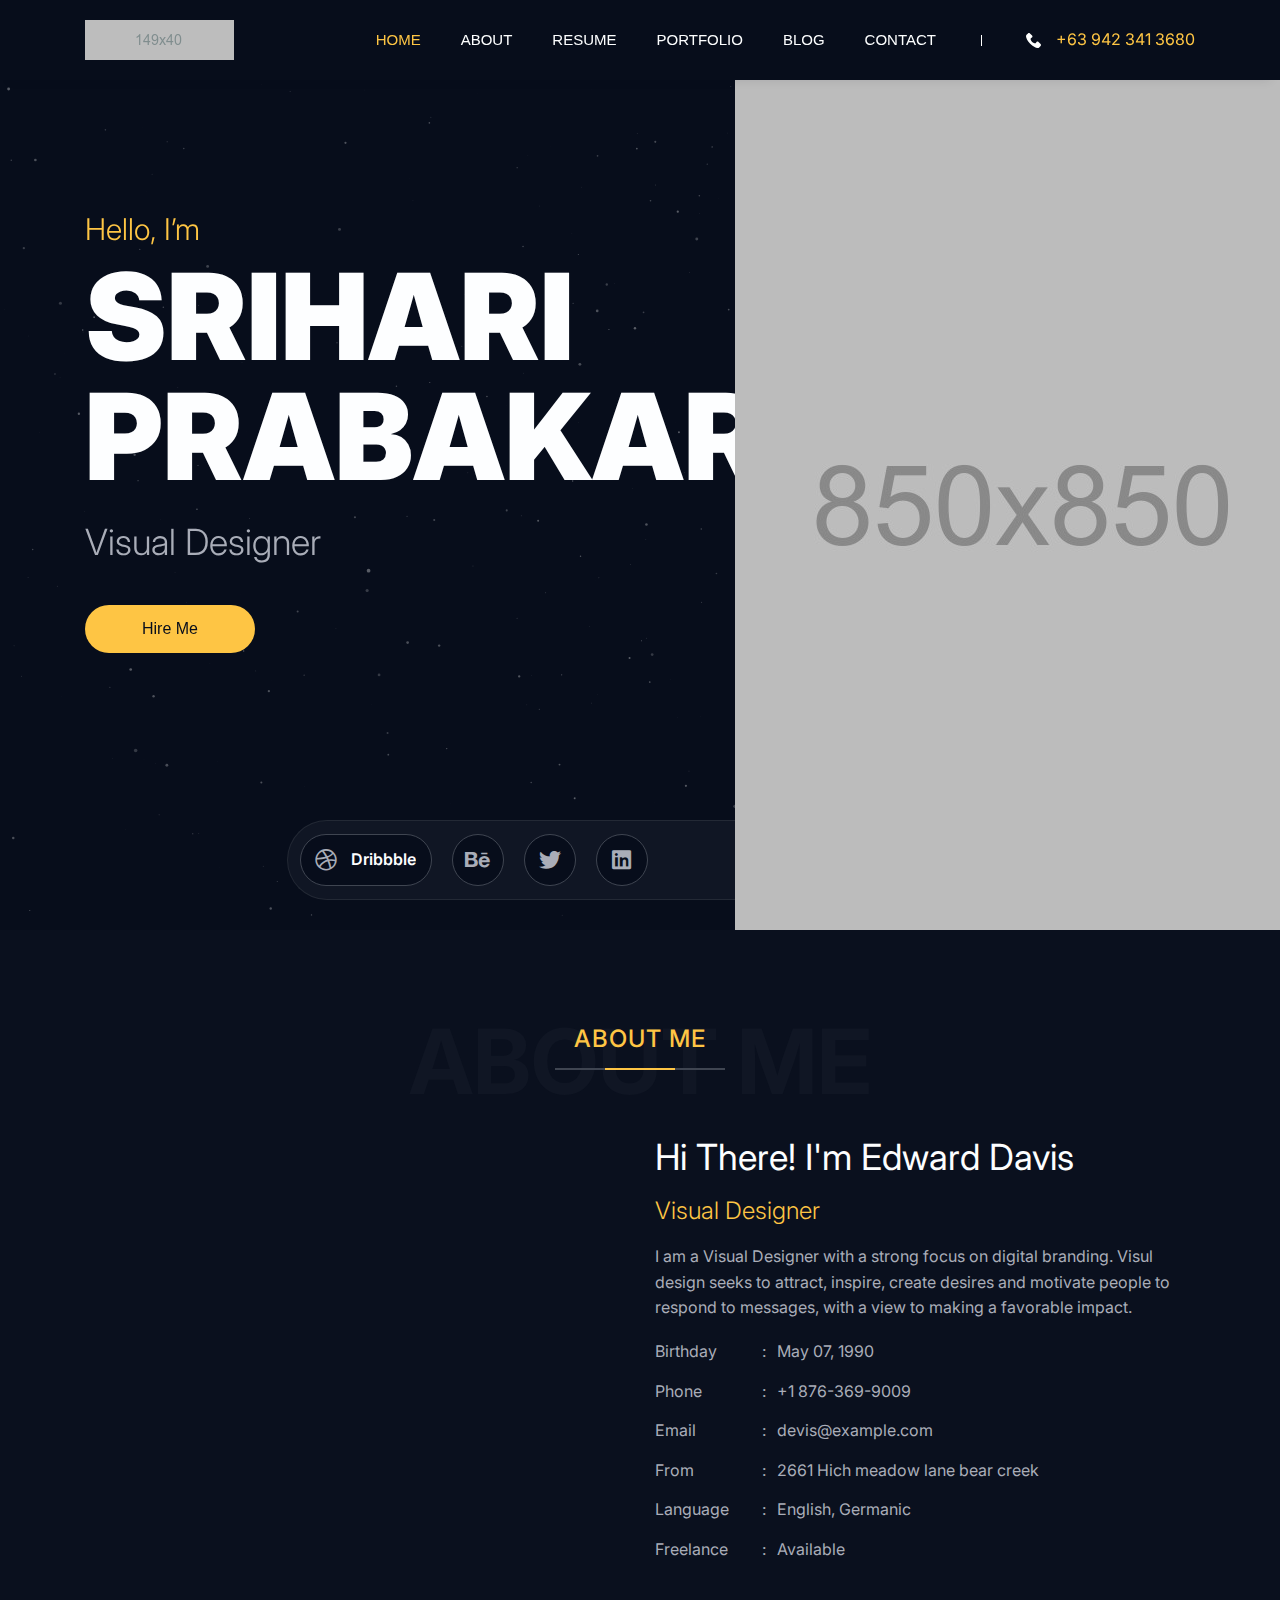
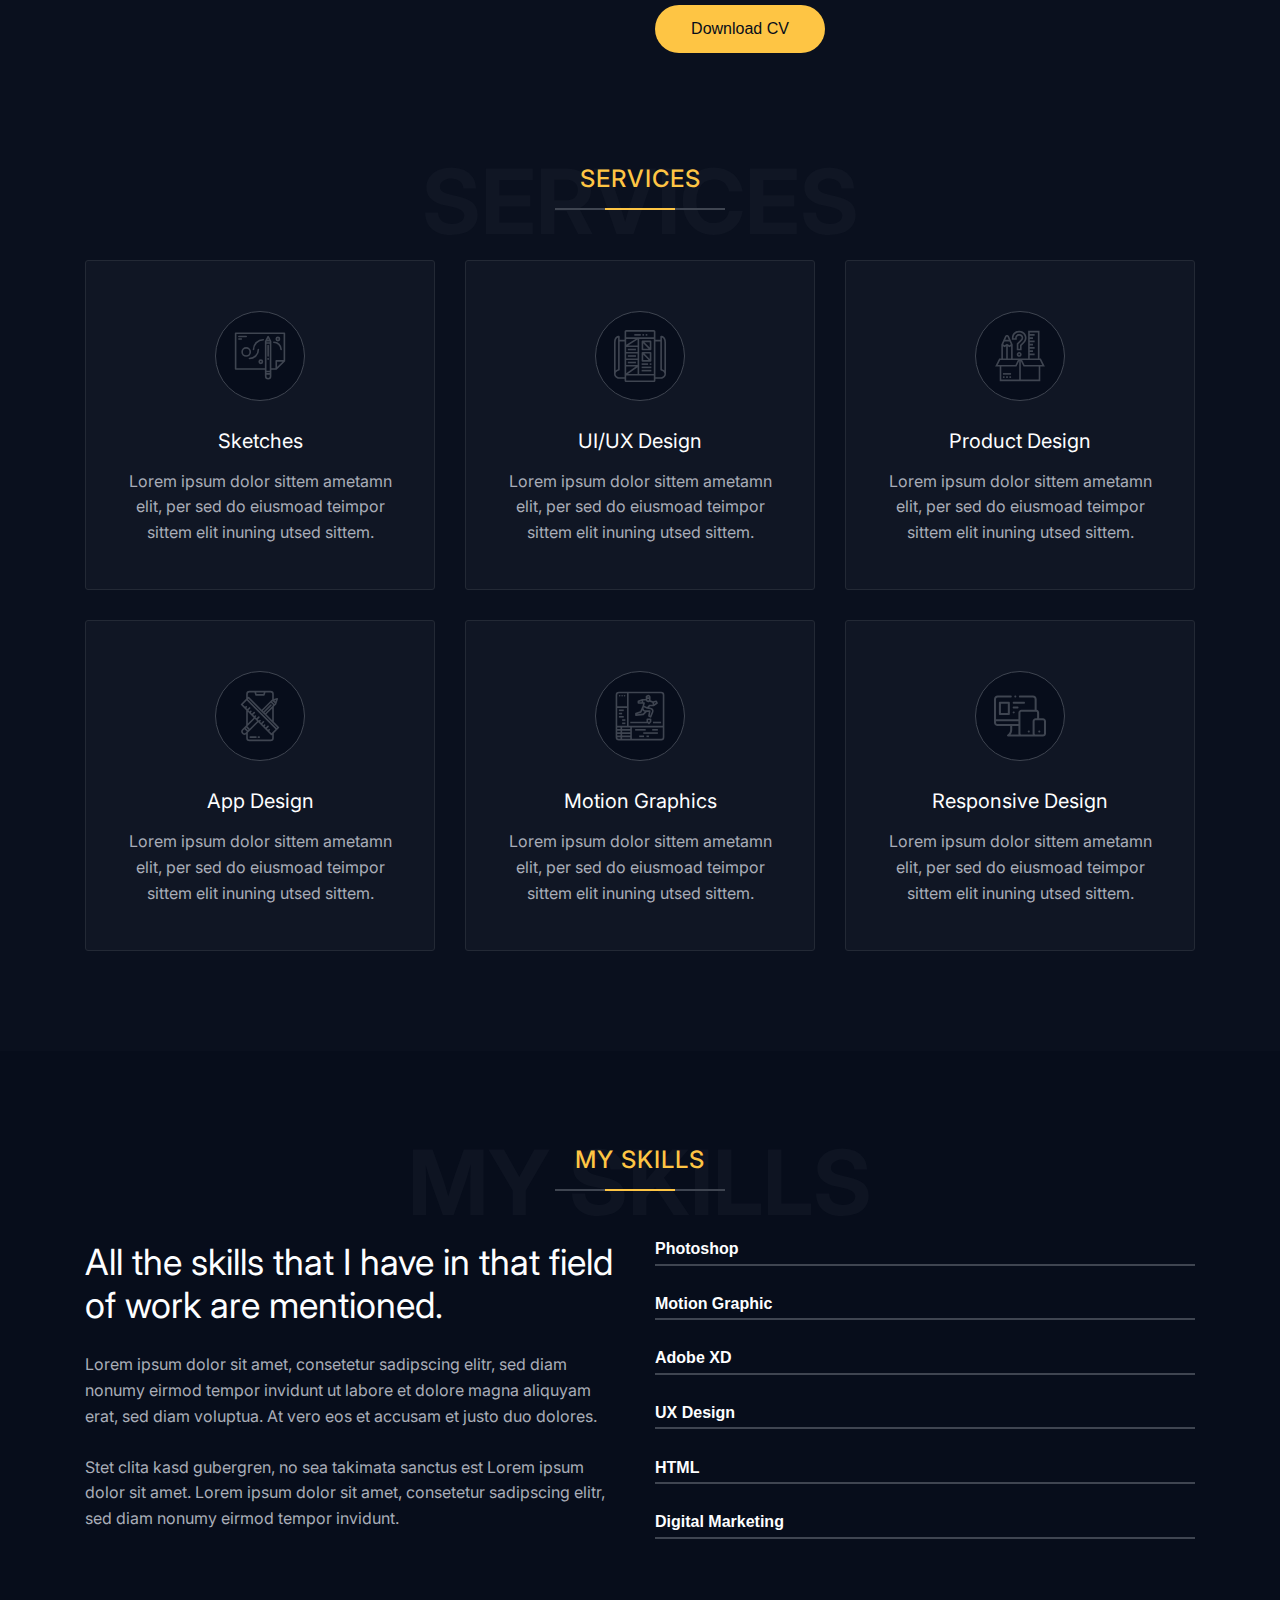
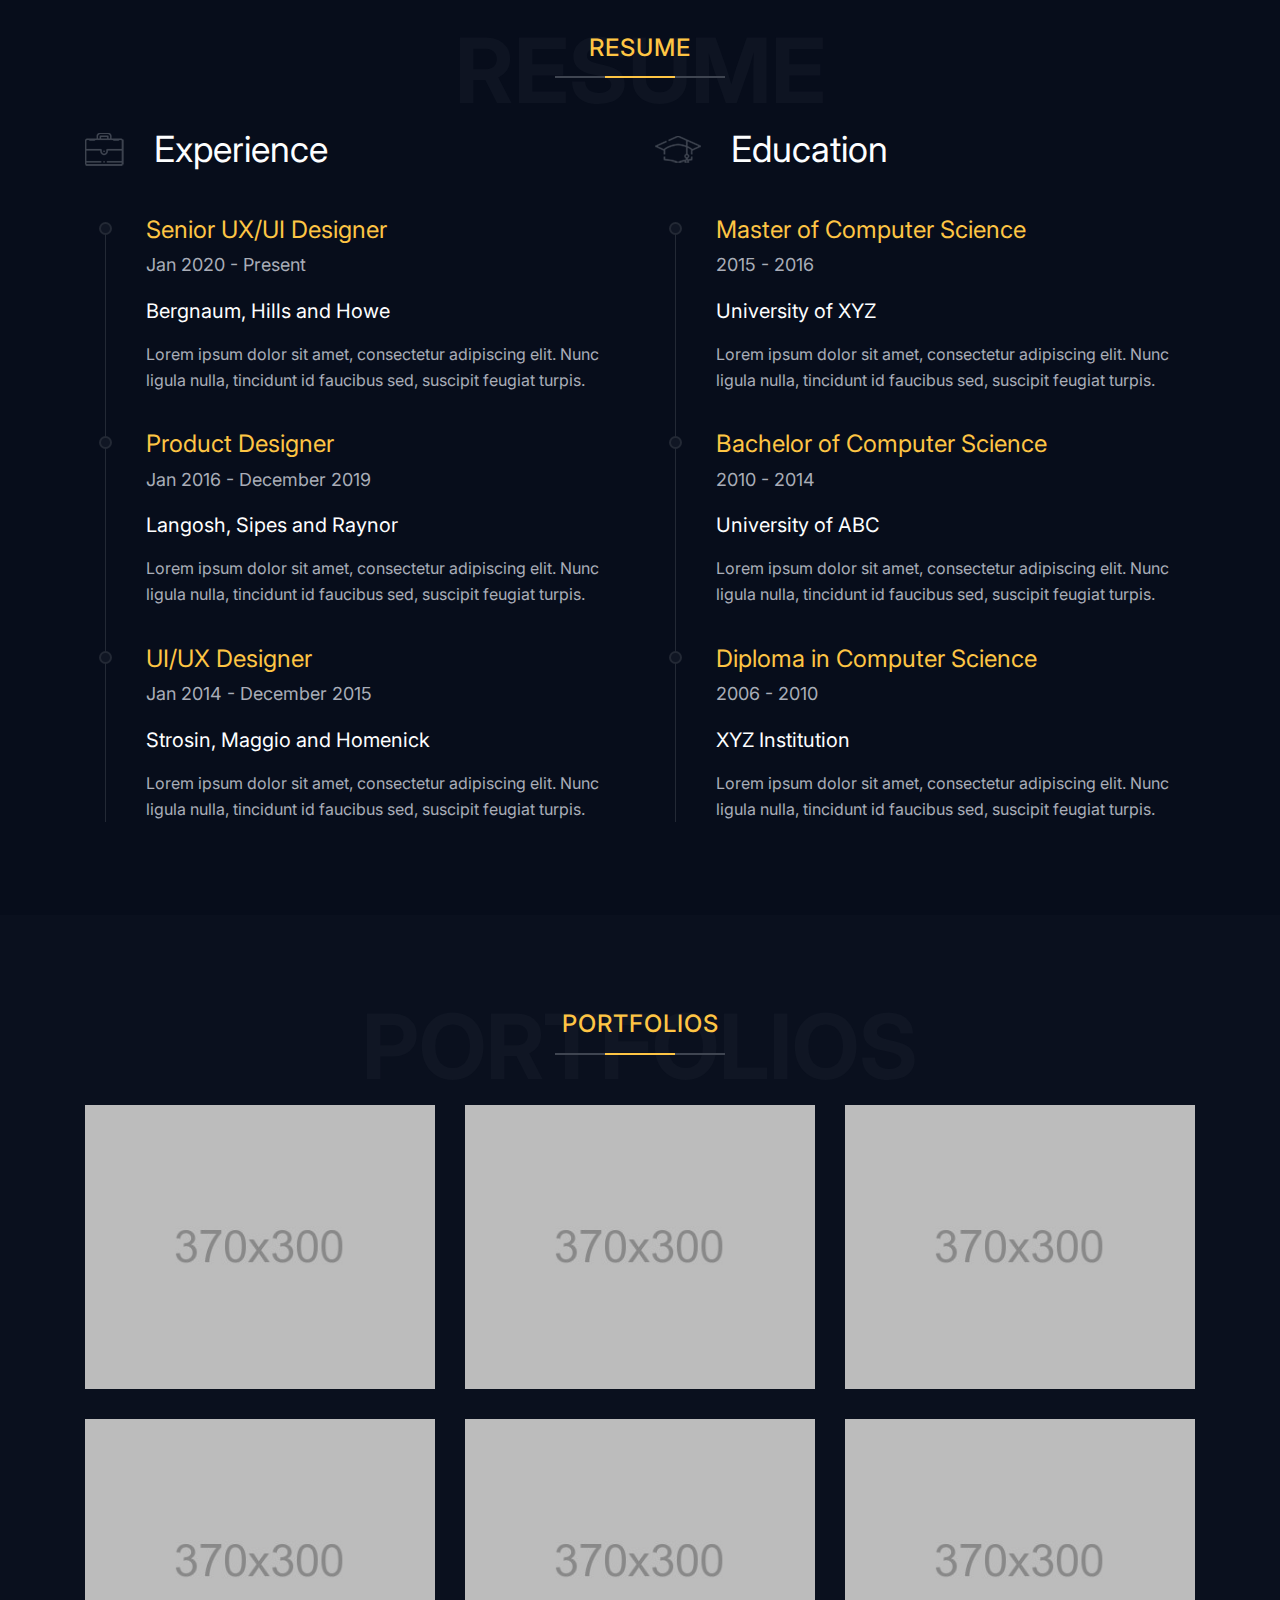
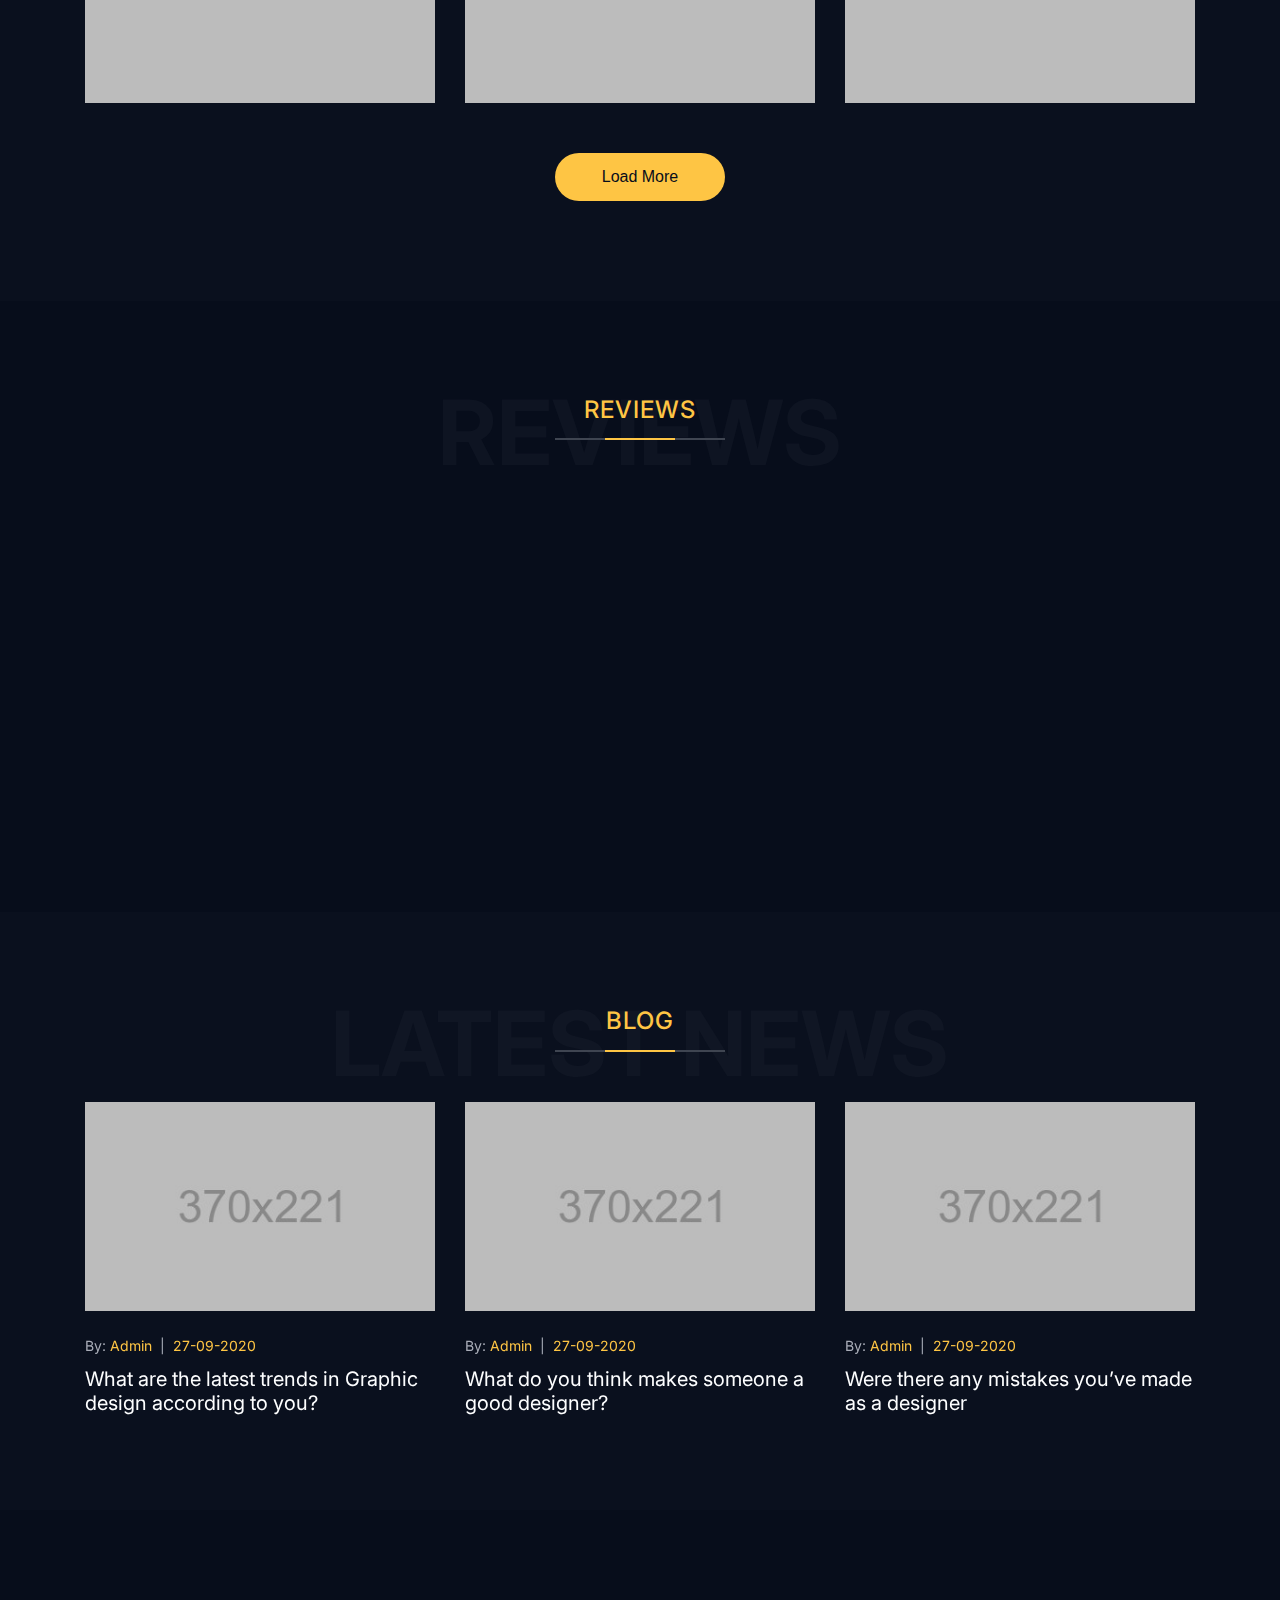
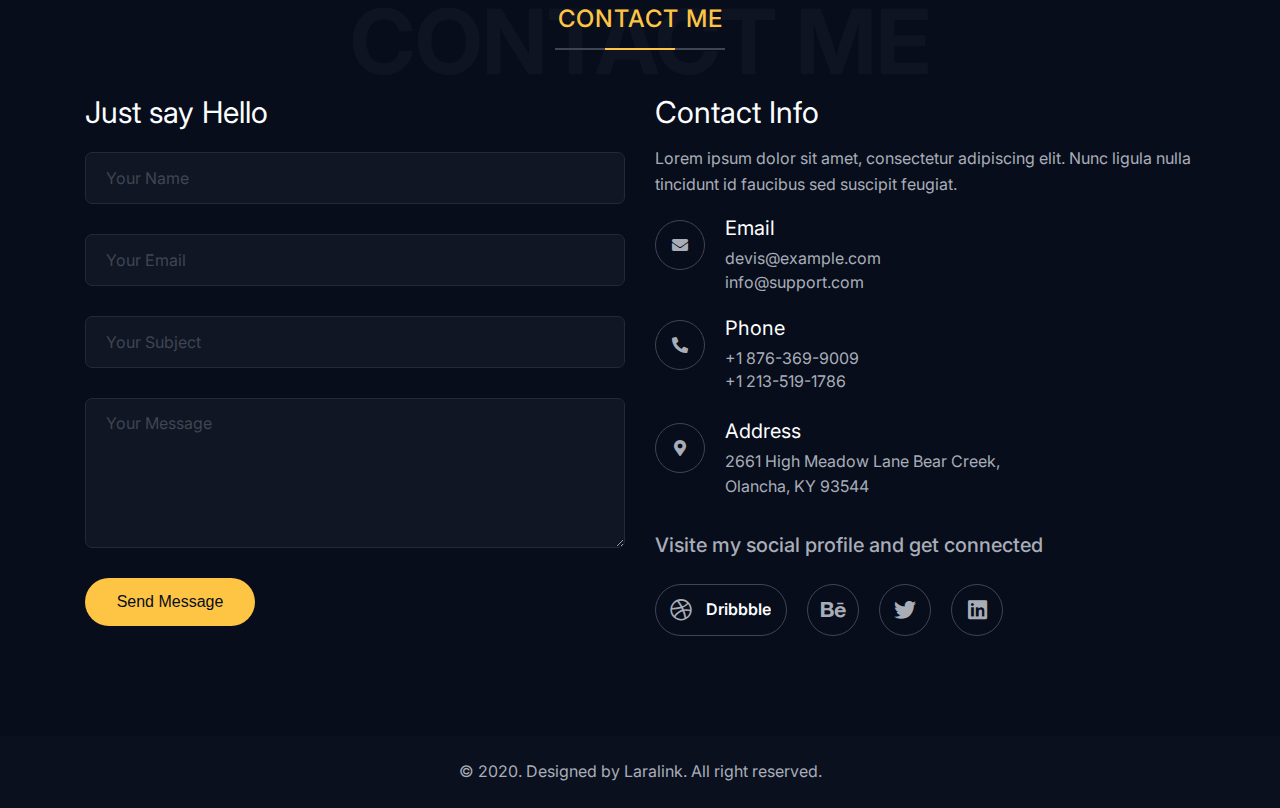
==== commit c0a00735: "CHANGES" ====
--- a/index.html
+++ b/index.html
@@ -8,7 +8,7 @@
   <meta name="viewport" content="width=device-width, initial-scale=1">
   <meta name="author" content="Laralink">
   <!-- Page Title -->
-  <title>Davis - Personal Portfolio</title>
+  <title>SRIHARI - Personal Portfolio</title>
   <!-- Favicon Icon -->
   <link rel="icon" href="assets/img/favicon.png" />
   <!-- Stylesheets -->
@@ -47,7 +47,7 @@
                     </g>
                   </g>
                 </svg>
-                <div class="sp-phone-no">+1 971 234 1508</div>
+                <div class="sp-phone-no">+63 942 341 3680</div>
               </div>
             </div>
           </div>
@@ -64,7 +64,7 @@
       <div class="container">
         <div class="st-hero-text">
           <h3>Hello, I’m</h3>
-          <h1>Edward <br>Davis
+          <h1>SRIHARI <br>PRABAKARAN
           </h1>
           <h2>Visual Designer</h2>
           <div class="st-hero-btn">
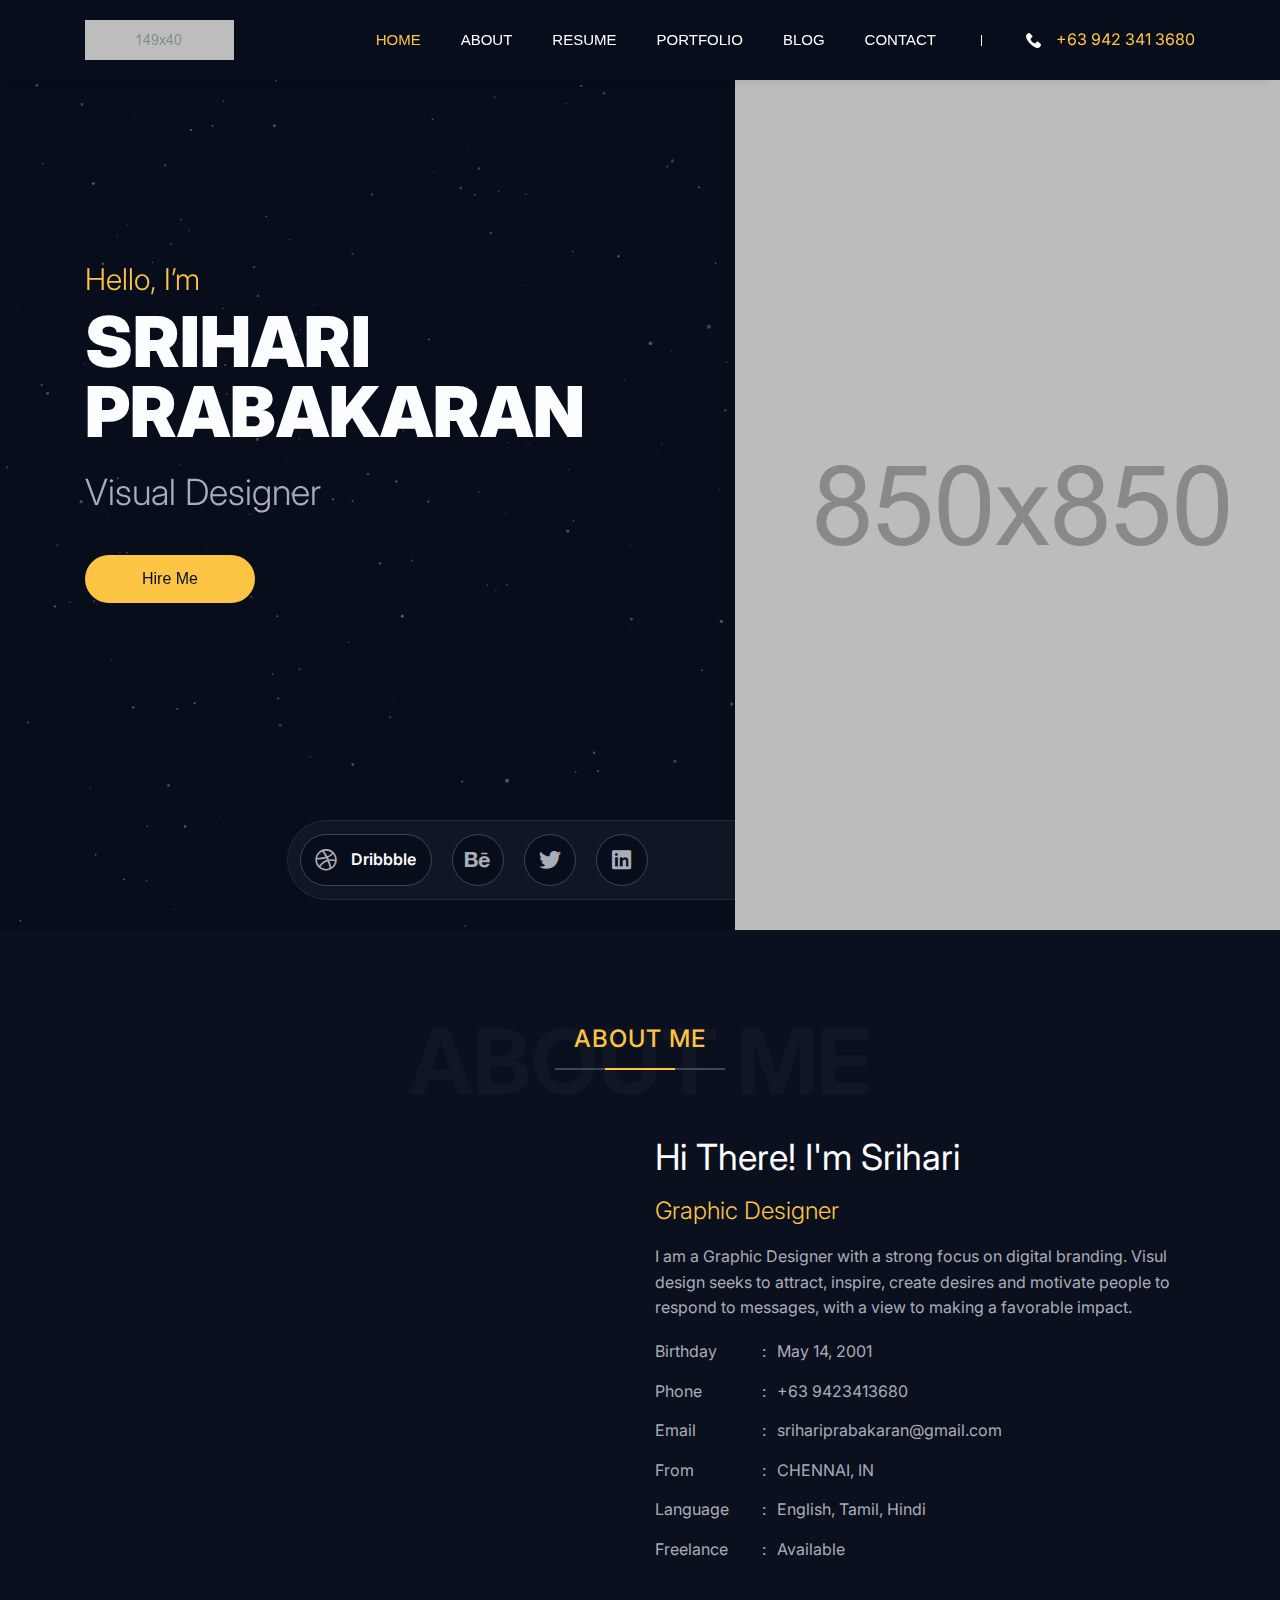
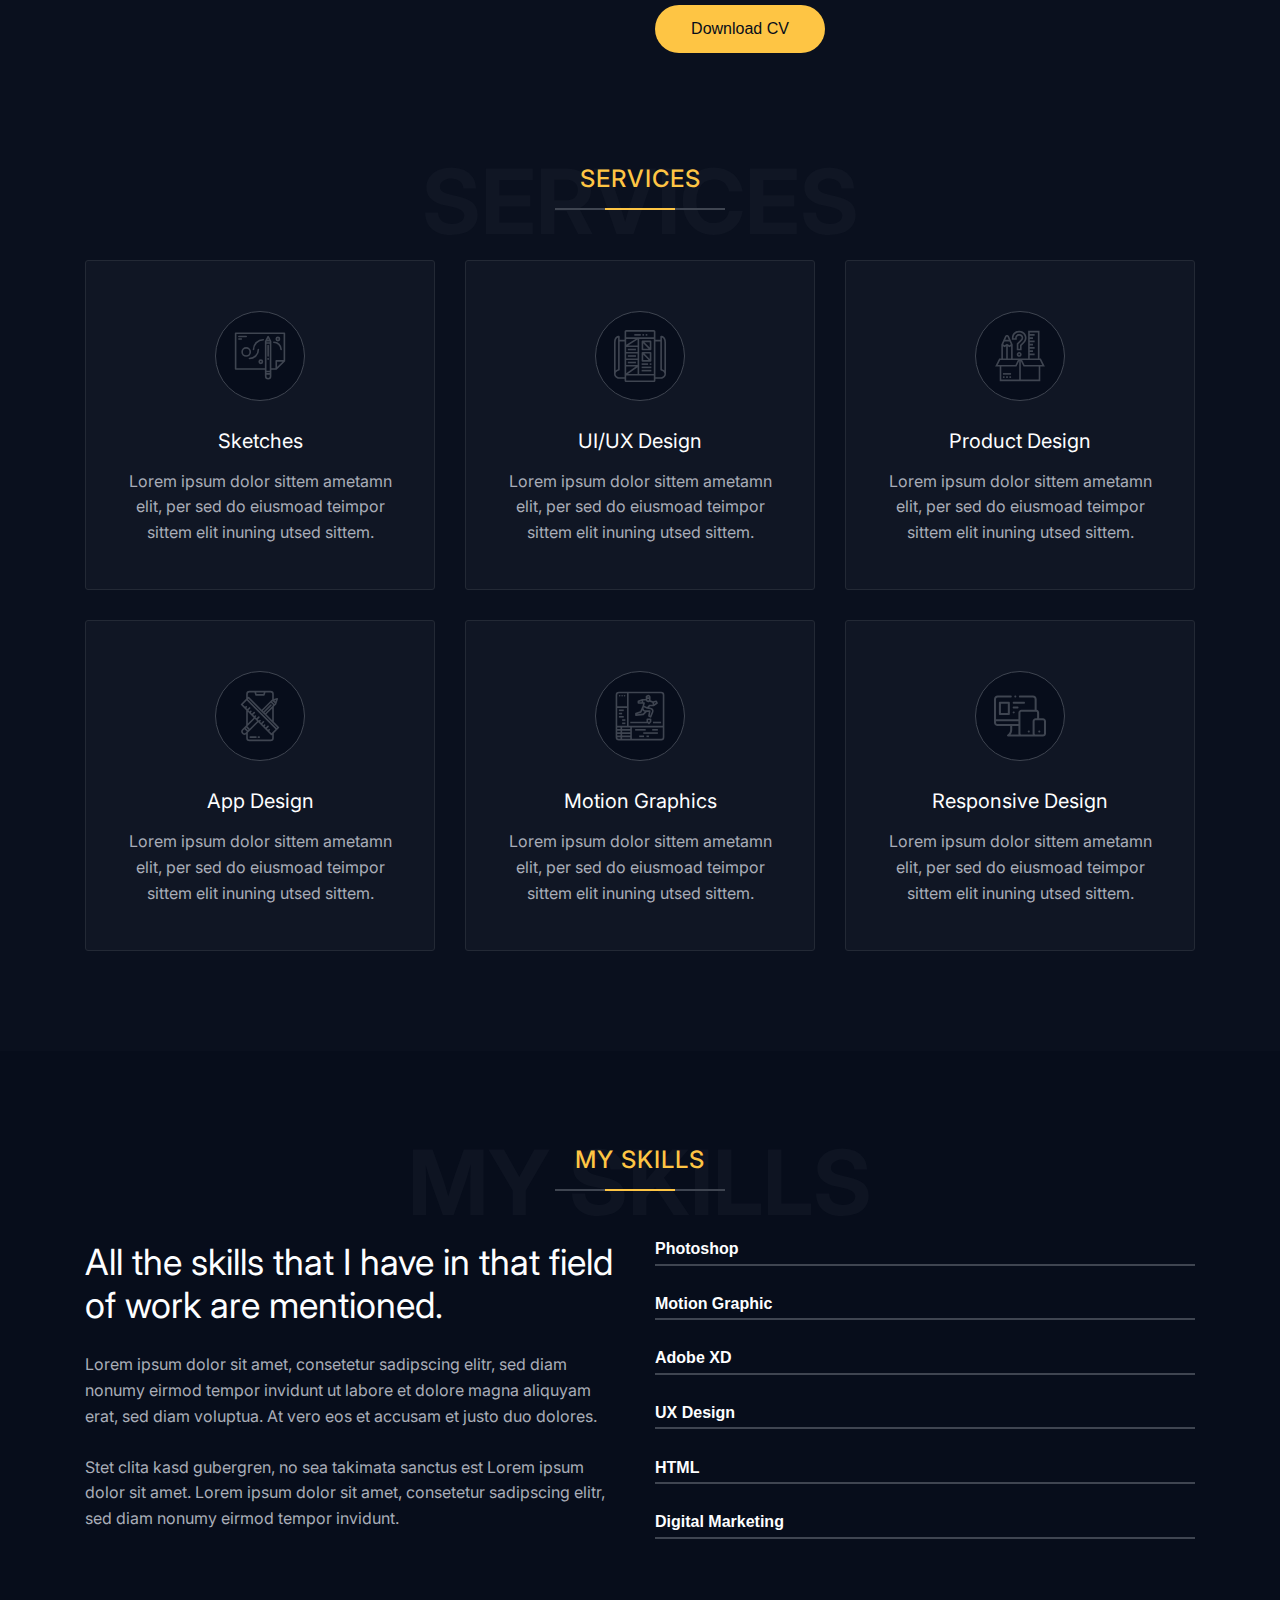
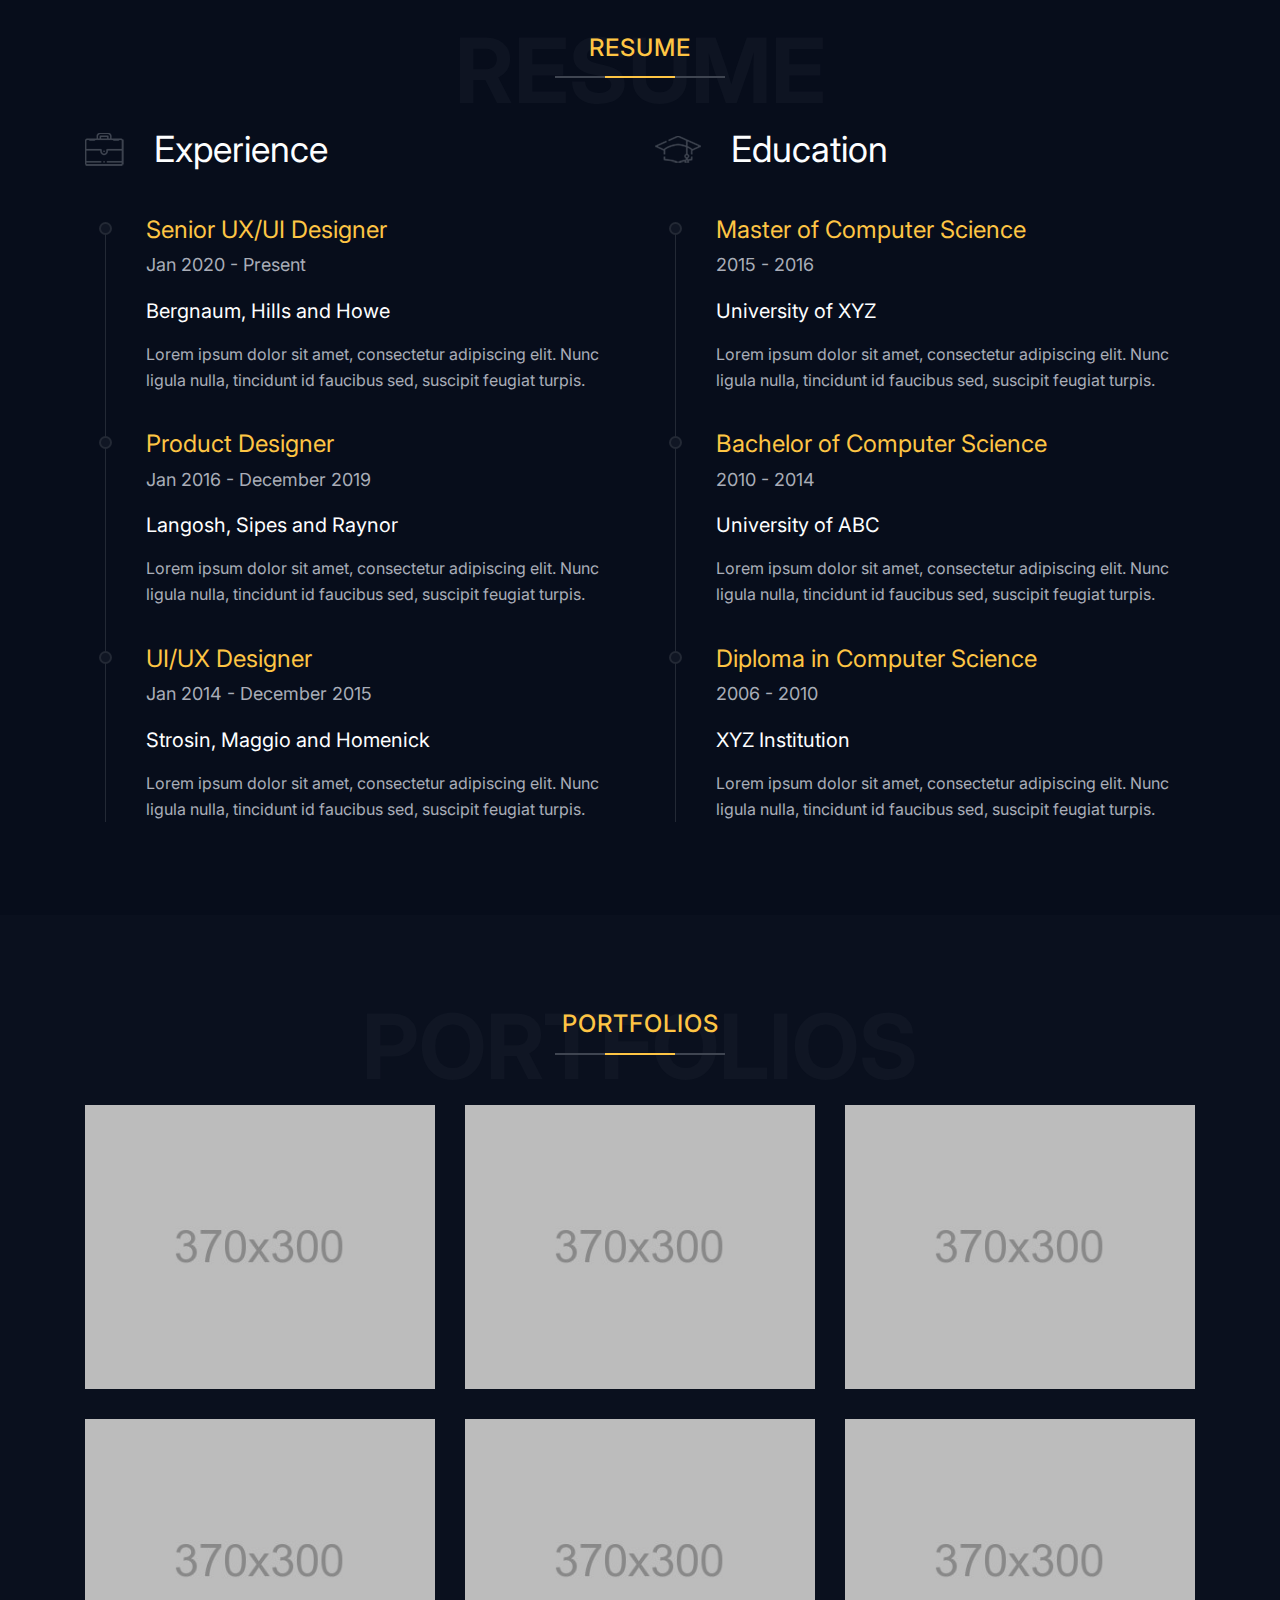
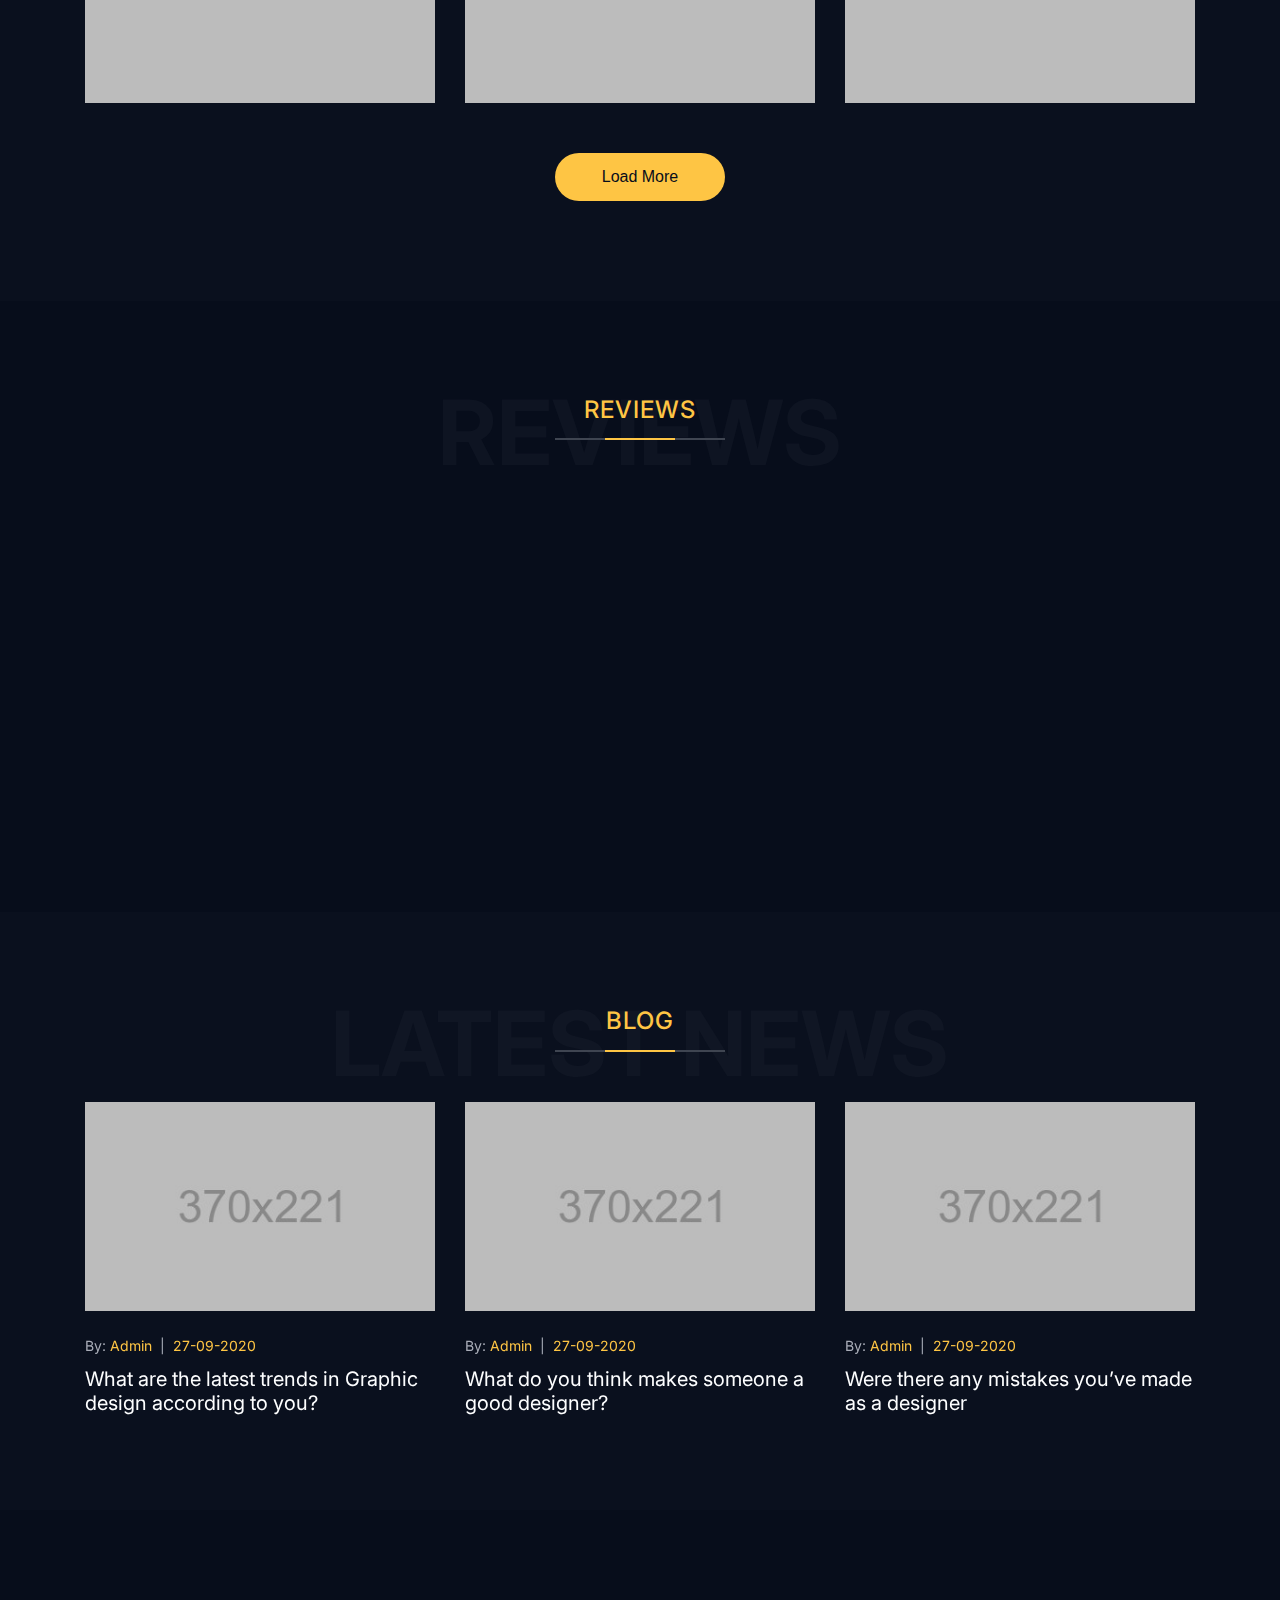
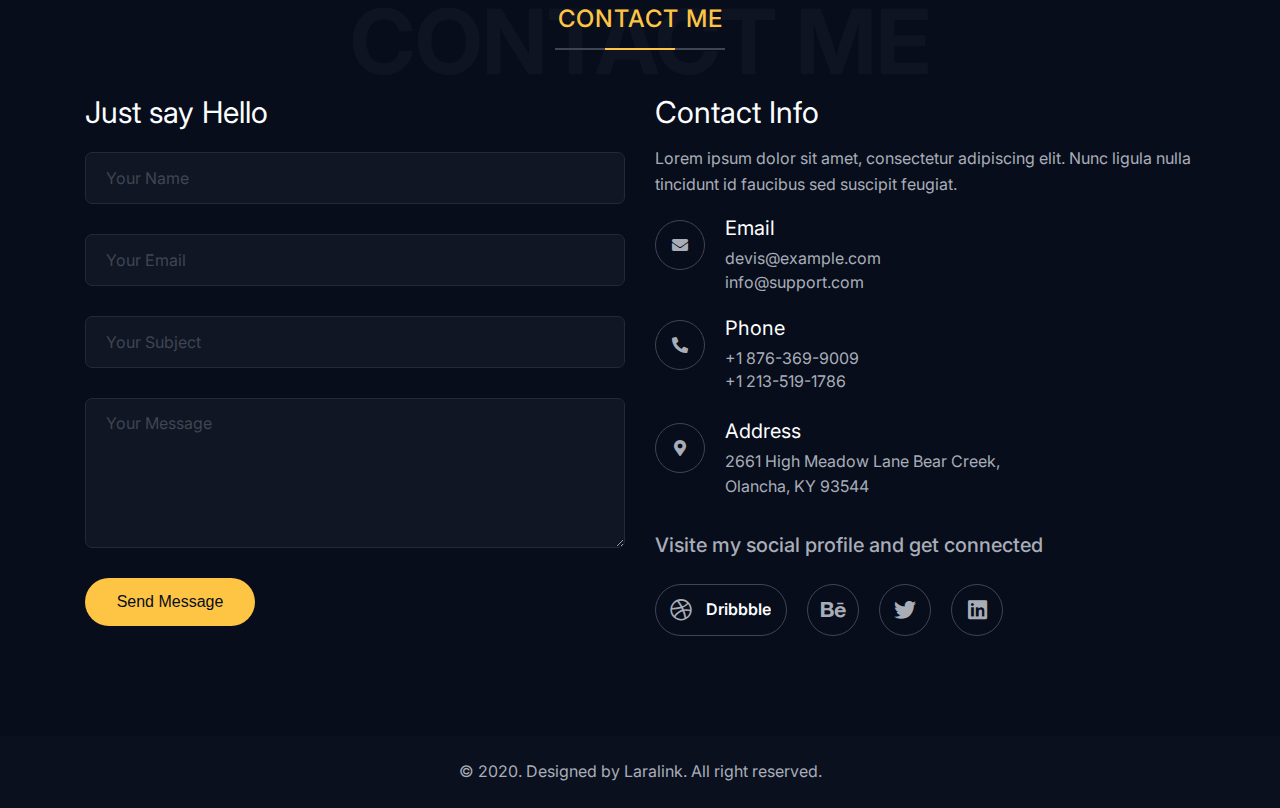
==== commit 292c2b7b: "Update index.html" ====
--- a/index.html
+++ b/index.html
@@ -123,19 +123,19 @@
           <div class="st-vertical-middle">
             <div class="st-vertical-middle-in">
               <div class="st-text-block st-style1">
-                <h2 class="st-text-block-title">Hi There! I'm Edward Davis</h2>
-                <h4 class="st-text-block-subtitle">Visual Designer</h4>
+                <h2 class="st-text-block-title">Hi There! I'm Srihari</h2>
+                <h4 class="st-text-block-subtitle">Graphic Designer</h4>
                 <div class="st-text-block-text">
-                  <p>I am a Visual Designer with a strong focus on digital branding. Visul design seeks to attract,
+                  <p>I am a Graphic Designer with a strong focus on digital branding. Visul design seeks to attract,
                     inspire, create desires and motivate people to respond to messages, with a view to making a
                     favorable impact.</p>
                 </div>
                 <ul class="st-text-block-details st-mp0">
-                  <li><span>Birthday</span> : <span>May 07, 1990</span></li>
-                  <li><span>Phone</span> : <span>+1 876-369-9009</span></li>
-                  <li><span>Email</span> : <span>devis@example.com</span></li>
-                  <li><span>From</span> : <span>2661 Hich meadow lane bear creek</span></li>
-                  <li><span>Language</span> : <span>English, Germanic</span></li>
+                  <li><span>Birthday</span> : <span>May 14, 2001</span></li>
+                  <li><span>Phone</span> : <span>+63 9423413680</span></li>
+                  <li><span>Email</span> : <span>srihariprabakaran@gmail.com</span></li>
+                  <li><span>From</span> : <span>CHENNAI, IN</span></li>
+                  <li><span>Language</span> : <span>English, Tamil, Hindi</span></li>
                   <li><span>Freelance</span> : <span>Available</span></li>
                 </ul>
                 <div class="st-text-block-btn">
--- a/assets/css/style.css
+++ b/assets/css/style.css
@@ -1,41 +1,41 @@
-/**
- Theme Name: Davis
- Author: Laralink
- Version: 1.0.0
+/**
+ Theme Name: Davis
+ Author: Laralink
+ Version: 1.0.0
  */
 /*Google Fonts*/
 @import url("https://fonts.googleapis.com/css2?family=Inter:wght@300;400;500;600;700&display=swap");
 @import url("https://fonts.googleapis.com/css2?family=Open+Sans&display=swap");
-/*--------------------------------------------------------------
->> TABLE OF CONTENTS:
-----------------------------------------------------------------
-1. Typography
-2. Spacing
-3. General
-4. Preloader
-5. Header
-6. Button
-7. Slider
-8. Section Heading
-9. Icon box
-10. Text Block
-11. Text Block
-12. Video Block
-13. Image Box
-14. Funfact
-15. Isotope
-16. Image Gallery
-17. Skill
-18. Post
-19. Testimonial
-20. Contact Form
-21. Blog Details
-22. Comments
-23. Footer
-
+/*--------------------------------------------------------------
+>> TABLE OF CONTENTS:
+----------------------------------------------------------------
+1. Typography
+2. Spacing
+3. General
+4. Preloader
+5. Header
+6. Button
+7. Slider
+8. Section Heading
+9. Icon box
+10. Text Block
+11. Text Block
+12. Video Block
+13. Image Box
+14. Funfact
+15. Isotope
+16. Image Gallery
+17. Skill
+18. Post
+19. Testimonial
+20. Contact Form
+21. Blog Details
+22. Comments
+23. Footer
+
 --------------------------------------------------------------*/
-/*--------------------------------------------------------------
-1. Typography
+/*--------------------------------------------------------------
+1. Typography
 ----------------------------------------------------------------*/
 body,
 html {
@@ -139,8 +139,8 @@
   }
 }
 
-/*--------------------------------------------------------------
-2. Spacing
+/*--------------------------------------------------------------
+2. Spacing
 ----------------------------------------------------------------*/
 @media screen and (min-width: 992px) {
   .st-height-b0 {
@@ -406,8 +406,8 @@
   }
 }
 
-/*--------------------------------------------------------------
-3. General
+/*--------------------------------------------------------------
+3. General
 ----------------------------------------------------------------*/
 .st-mp0 {
   list-style: none;
@@ -522,8 +522,8 @@
   }
 }
 
-/*--------------------------------------------------------------
-5. Header
+/*--------------------------------------------------------------
+5. Header
 ----------------------------------------------------------------*/
 .st-site-header.st-style1 {
   background-color: rgba(7, 13, 27, 0.9);
@@ -911,9 +911,9 @@
   }
 }
 
-/*--------------------------------------------------------------
-8. Slider
--
+/*--------------------------------------------------------------
+8. Slider
+-
 ---------------------------------------------------------------*/
 .st-hero-wrap {
   position: relative;
@@ -956,7 +956,7 @@
 }
 
 .st-hero.st-style1 .st-hero-text h1 {
-  font-size: 120px;
+  font-size: 70px;
   margin-bottom: 24px;
   font-weight: 900;
   color: #fdfeff;
@@ -1155,9 +1155,9 @@
 
 /* ANIMATIONS */
 .x1 {
-  -webkit-animation: animateBubble 25s linear infinite,+  -webkit-animation: animateBubble 25s linear infinite,
  sideWays 2s ease-in-out infinite alternate;
-          animation: animateBubble 25s linear infinite,+          animation: animateBubble 25s linear infinite,
  sideWays 2s ease-in-out infinite alternate;
   left: -5%;
   top: 5%;
@@ -1166,9 +1166,9 @@
 }
 
 .x2 {
-  -webkit-animation: animateBubble 20s linear infinite,+  -webkit-animation: animateBubble 20s linear infinite,
  sideWays 4s ease-in-out infinite alternate;
-          animation: animateBubble 20s linear infinite,+          animation: animateBubble 20s linear infinite,
  sideWays 4s ease-in-out infinite alternate;
   left: 5%;
   top: 80%;
@@ -1177,9 +1177,9 @@
 }
 
 .x3 {
-  -webkit-animation: animateBubble 28s linear infinite,+  -webkit-animation: animateBubble 28s linear infinite,
  sideWays 2s ease-in-out infinite alternate;
-          animation: animateBubble 28s linear infinite,+          animation: animateBubble 28s linear infinite,
  sideWays 2s ease-in-out infinite alternate;
   left: 10%;
   top: 40%;
@@ -1188,9 +1188,9 @@
 }
 
 .x4 {
-  -webkit-animation: animateBubble 22s linear infinite,+  -webkit-animation: animateBubble 22s linear infinite,
  sideWays 3s ease-in-out infinite alternate;
-          animation: animateBubble 22s linear infinite,+          animation: animateBubble 22s linear infinite,
  sideWays 3s ease-in-out infinite alternate;
   left: 20%;
   top: 0;
@@ -1199,9 +1199,9 @@
 }
 
 .x5 {
-  -webkit-animation: animateBubble 29s linear infinite,+  -webkit-animation: animateBubble 29s linear infinite,
  sideWays 4s ease-in-out infinite alternate;
-          animation: animateBubble 29s linear infinite,+          animation: animateBubble 29s linear infinite,
  sideWays 4s ease-in-out infinite alternate;
   left: 30%;
   top: 50%;
@@ -1210,9 +1210,9 @@
 }
 
 .x6 {
-  -webkit-animation: animateBubble 21s linear infinite,+  -webkit-animation: animateBubble 21s linear infinite,
  sideWays 2s ease-in-out infinite alternate;
-          animation: animateBubble 21s linear infinite,+          animation: animateBubble 21s linear infinite,
  sideWays 2s ease-in-out infinite alternate;
   left: 50%;
   top: 0;
@@ -1221,9 +1221,9 @@
 }
 
 .x7 {
-  -webkit-animation: animateBubble 20s linear infinite,+  -webkit-animation: animateBubble 20s linear infinite,
  sideWays 2s ease-in-out infinite alternate;
-          animation: animateBubble 20s linear infinite,+          animation: animateBubble 20s linear infinite,
  sideWays 2s ease-in-out infinite alternate;
   left: 65%;
   top: 70%;
@@ -1232,9 +1232,9 @@
 }
 
 .x8 {
-  -webkit-animation: animateBubble 22s linear infinite,+  -webkit-animation: animateBubble 22s linear infinite,
  sideWays 3s ease-in-out infinite alternate;
-          animation: animateBubble 22s linear infinite,+          animation: animateBubble 22s linear infinite,
  sideWays 3s ease-in-out infinite alternate;
   left: 80%;
   top: 10%;
@@ -1243,9 +1243,9 @@
 }
 
 .x9 {
-  -webkit-animation: animateBubble 29s linear infinite,+  -webkit-animation: animateBubble 29s linear infinite,
  sideWays 4s ease-in-out infinite alternate;
-          animation: animateBubble 29s linear infinite,+          animation: animateBubble 29s linear infinite,
  sideWays 4s ease-in-out infinite alternate;
   left: 90%;
   top: 50%;
@@ -1254,9 +1254,9 @@
 }
 
 .x10 {
-  -webkit-animation: animateBubble 26s linear infinite,+  -webkit-animation: animateBubble 26s linear infinite,
  sideWays 2s ease-in-out infinite alternate;
-          animation: animateBubble 26s linear infinite,+          animation: animateBubble 26s linear infinite,
  sideWays 2s ease-in-out infinite alternate;
   left: 80%;
   top: 80%;
@@ -1322,8 +1322,8 @@
   }
 }
 
-/*--------------------------------------------------------------
-6. Button
+/*--------------------------------------------------------------
+6. Button
 ----------------------------------------------------------------*/
 .st-btn.st-style1,
 .st-btn.st-style2 {
@@ -1425,8 +1425,8 @@
   }
 }
 
-/*--------------------------------------------------------------
-9. Section Heading
+/*--------------------------------------------------------------
+9. Section Heading
 ----------------------------------------------------------------*/
 .st-section-heading.st-style1 {
   text-align: center;
@@ -1491,8 +1491,8 @@
 }
 
 /* End Section Heading */
-/*--------------------------------------------------------------
-9. About Section
+/*--------------------------------------------------------------
+9. About Section
 ----------------------------------------------------------------*/
 .st-about-img {
   min-height: 550px;
@@ -1547,8 +1547,8 @@
   }
 }
 
-/*--------------------------------------------------------------
-10. Icon box
+/*--------------------------------------------------------------
+10. Icon box
 ----------------------------------------------------------------*/
 .st-iconbox.st-style1 {
   text-align: center;
@@ -1614,8 +1614,8 @@
   margin-bottom: -6px;
 }
 
-/*--------------------------------------------------------------
-18. Skill
+/*--------------------------------------------------------------
+18. Skill
 ----------------------------------------------------------------*/
 .st-skill-title {
   font-size: 36px;
@@ -1674,8 +1674,8 @@
   }
 }
 
-/*--------------------------------------------------------------
-18. Resume Section
+/*--------------------------------------------------------------
+18. Resume Section
 ----------------------------------------------------------------*/
 .st-resume-heading {
   display: -webkit-box;
@@ -1746,8 +1746,8 @@
   border-left: 1px solid #232935;
 }
 
-/*--------------------------------------------------------------
-1. Portfolio
+/*--------------------------------------------------------------
+1. Portfolio
 ----------------------------------------------------------------*/
 .st-portfolio {
   display: block;
@@ -1860,8 +1860,8 @@
   margin-top: 20px;
 }
 
-/*--------------------------------------------------------------
-7. Slider
+/*--------------------------------------------------------------
+7. Slider
 ----------------------------------------------------------------*/
 .st-slider.st-style1,
 .st-slider.st-style2 {
@@ -2054,8 +2054,8 @@
   }
 }
 
-/*--------------------------------------------------------------
-24. Testimonial
+/*--------------------------------------------------------------
+24. Testimonial
 ----------------------------------------------------------------*/
 .st-testimonial.st-style1:hover .st-testimonial-name {
   color: #fec544;
@@ -2148,8 +2148,8 @@
   line-height: 1.3em;
 }
 
-/*--------------------------------------------------------------
-17. Blog
+/*--------------------------------------------------------------
+17. Blog
 ----------------------------------------------------------------*/
 .st-post-single.st-style1 .st-post-thumb {
   display: block;
@@ -2191,8 +2191,8 @@
   color: #fec544;
 }
 
-/*--------------------------------------------------------------
-27. Blog Details
+/*--------------------------------------------------------------
+27. Blog Details
 ----------------------------------------------------------------*/
 .st-page-heading {
   height: 650px;
@@ -2619,8 +2619,8 @@
   }
 }
 
-/*--------------------------------------------------------------
-28. Comments
+/*--------------------------------------------------------------
+28. Comments
 ----------------------------------------------------------------*/
 .comments-title,
 .comment-reply-title {
@@ -2829,8 +2829,8 @@
   margin: 0 25px;
 }
 
-/*--------------------------------------------------------------
-26. Contact Form
+/*--------------------------------------------------------------
+26. Contact Form
 ----------------------------------------------------------------*/
 #st-alert {
   font-size: 15px;
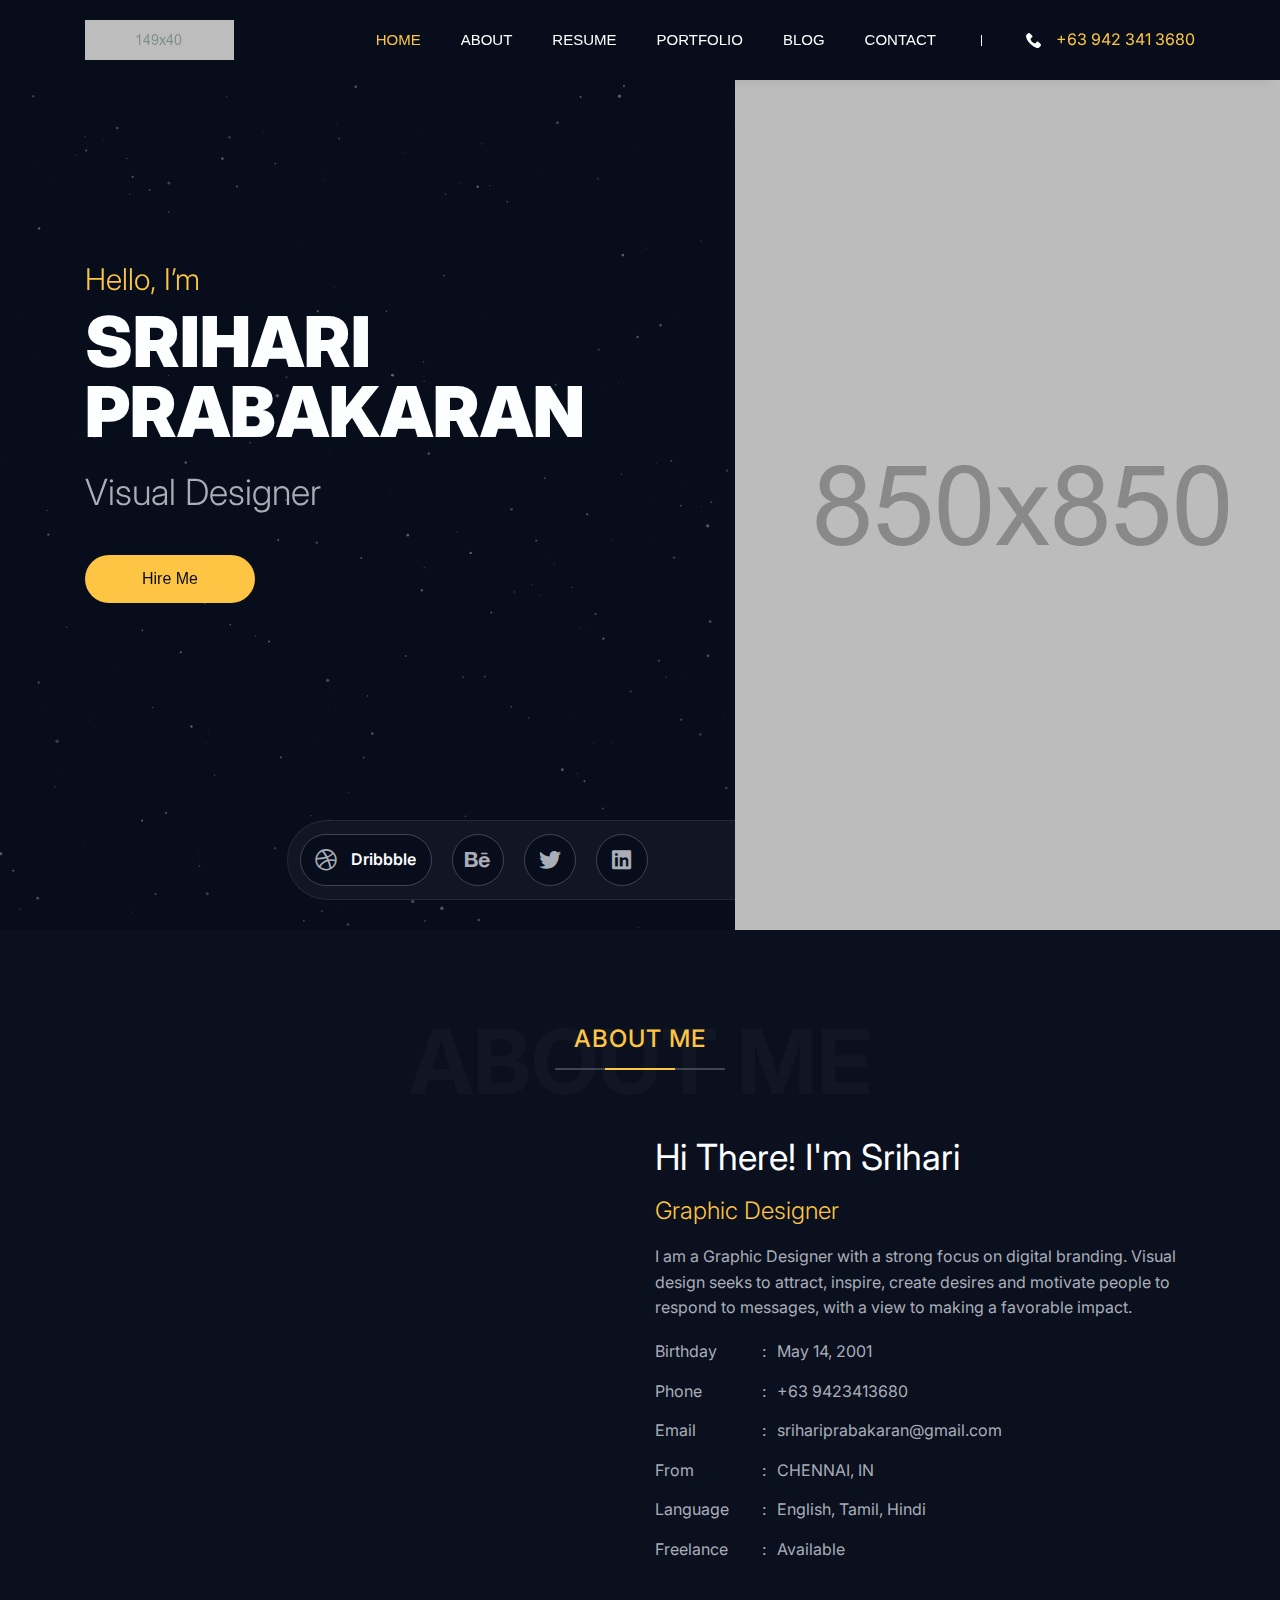
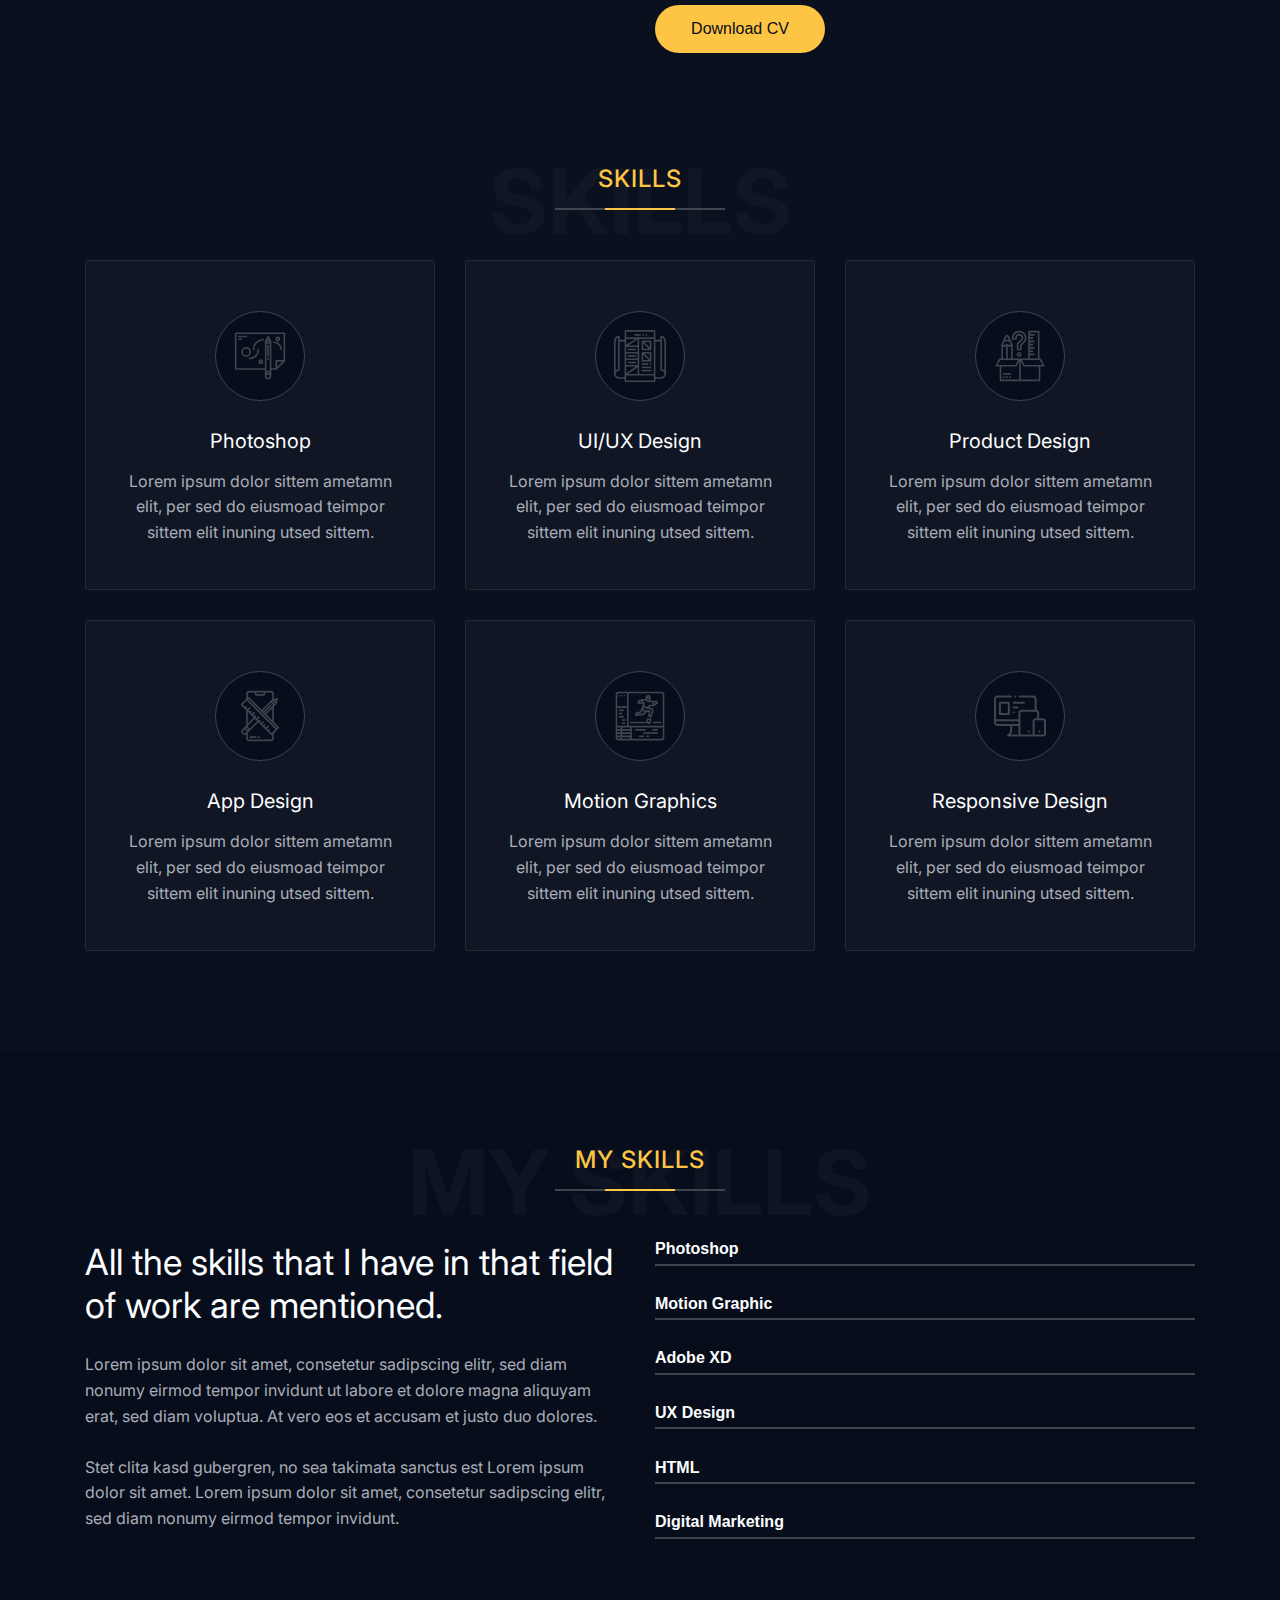
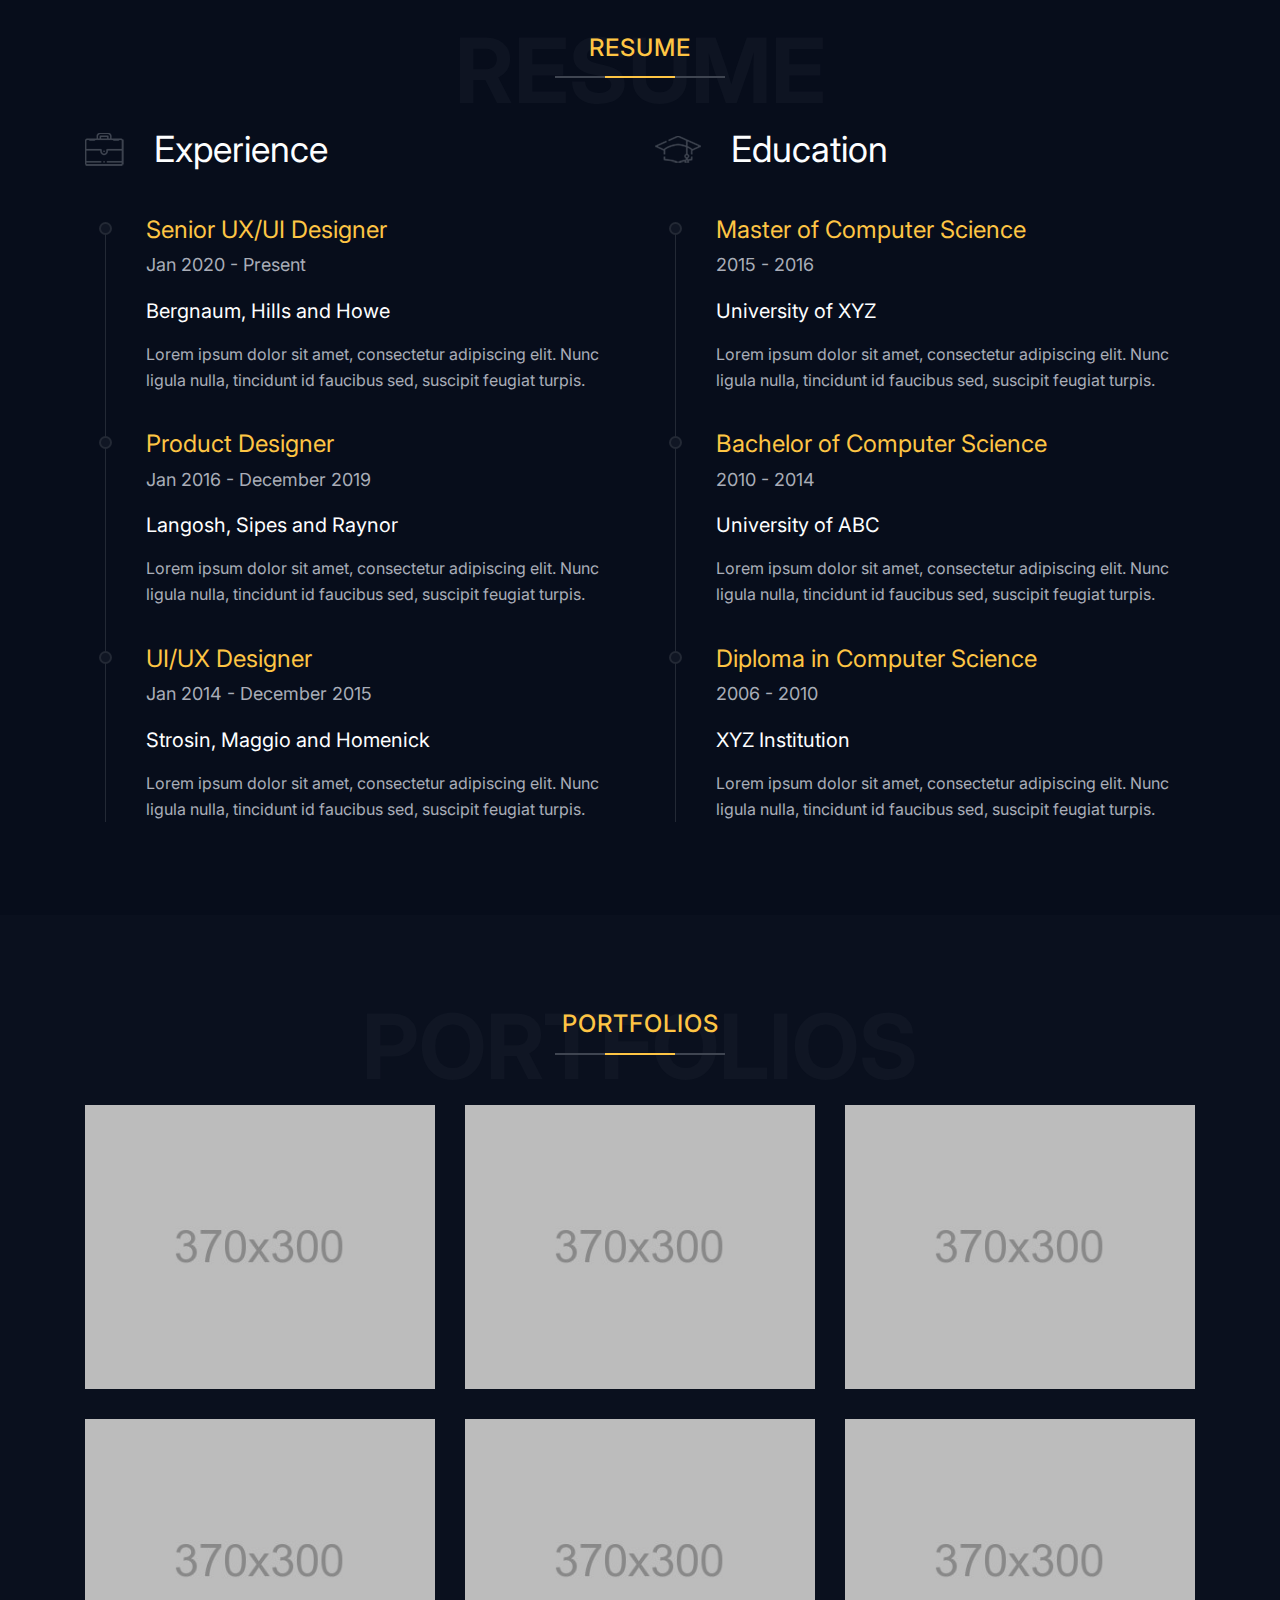
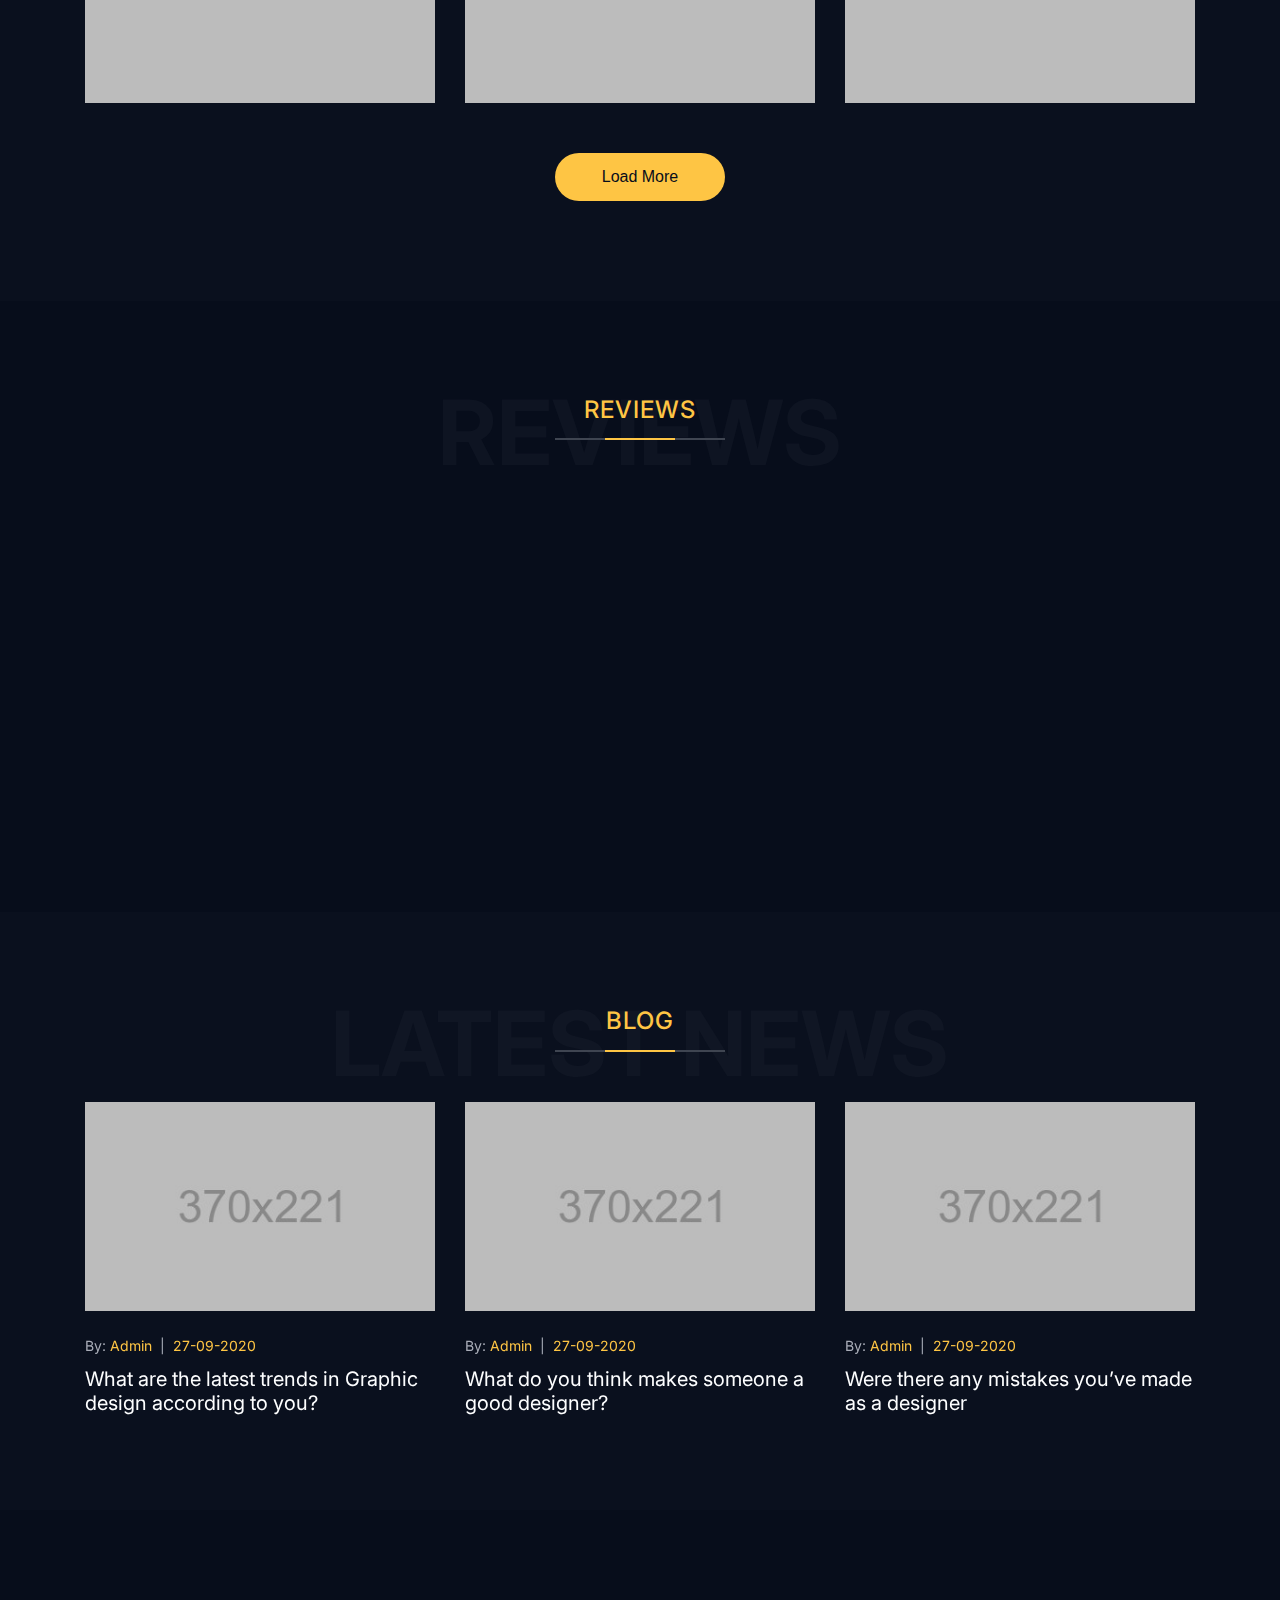
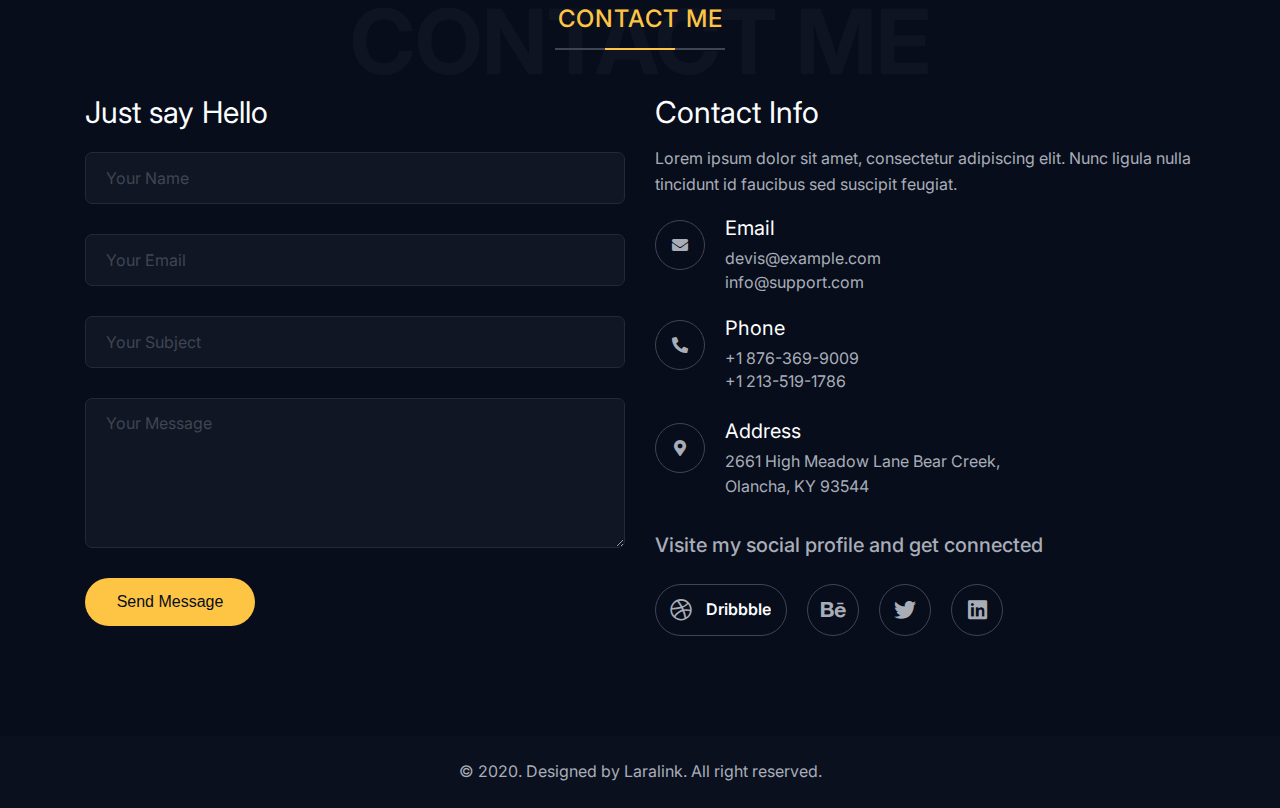
==== commit e8d4f366: "Update index.html" ====
--- a/index.html
+++ b/index.html
@@ -126,7 +126,7 @@
                 <h2 class="st-text-block-title">Hi There! I'm Srihari</h2>
                 <h4 class="st-text-block-subtitle">Graphic Designer</h4>
                 <div class="st-text-block-text">
-                  <p>I am a Graphic Designer with a strong focus on digital branding. Visul design seeks to attract,
+                  <p>I am a Graphic Designer with a strong focus on digital branding. Visual design seeks to attract,
                     inspire, create desires and motivate people to respond to messages, with a view to making a
                     favorable impact.</p>
                 </div>
@@ -155,8 +155,8 @@
     <div class="st-height-b100 st-height-lg-b80"></div>
     <div class="container">
       <div class="st-section-heading st-style1">
-        <h4 class="st-section-heading-title">SERVICES</h4>
-        <h2 class="st-section-heading-subtitle">SERVICES</h2>
+        <h4 class="st-section-heading-title">SKILLS</h4>
+        <h2 class="st-section-heading-subtitle">SKILLS</h2>
       </div>
       <div class="st-height-b25 st-height-lg-b25"></div>
     </div>
@@ -191,7 +191,7 @@
                 </g>
               </svg>
             </div>
-            <h2 class="st-iconbox-title">Sketches</h2>
+            <h2 class="st-iconbox-title">Photoshop</h2>
             <div class="st-iconbox-text">Lorem ipsum dolor sittem ametamn elit, per sed do eiusmoad teimpor sittem elit inuning utsed sittem.</div>
           </div>
           <div class="st-height-b30 st-height-lg-b30"></div>
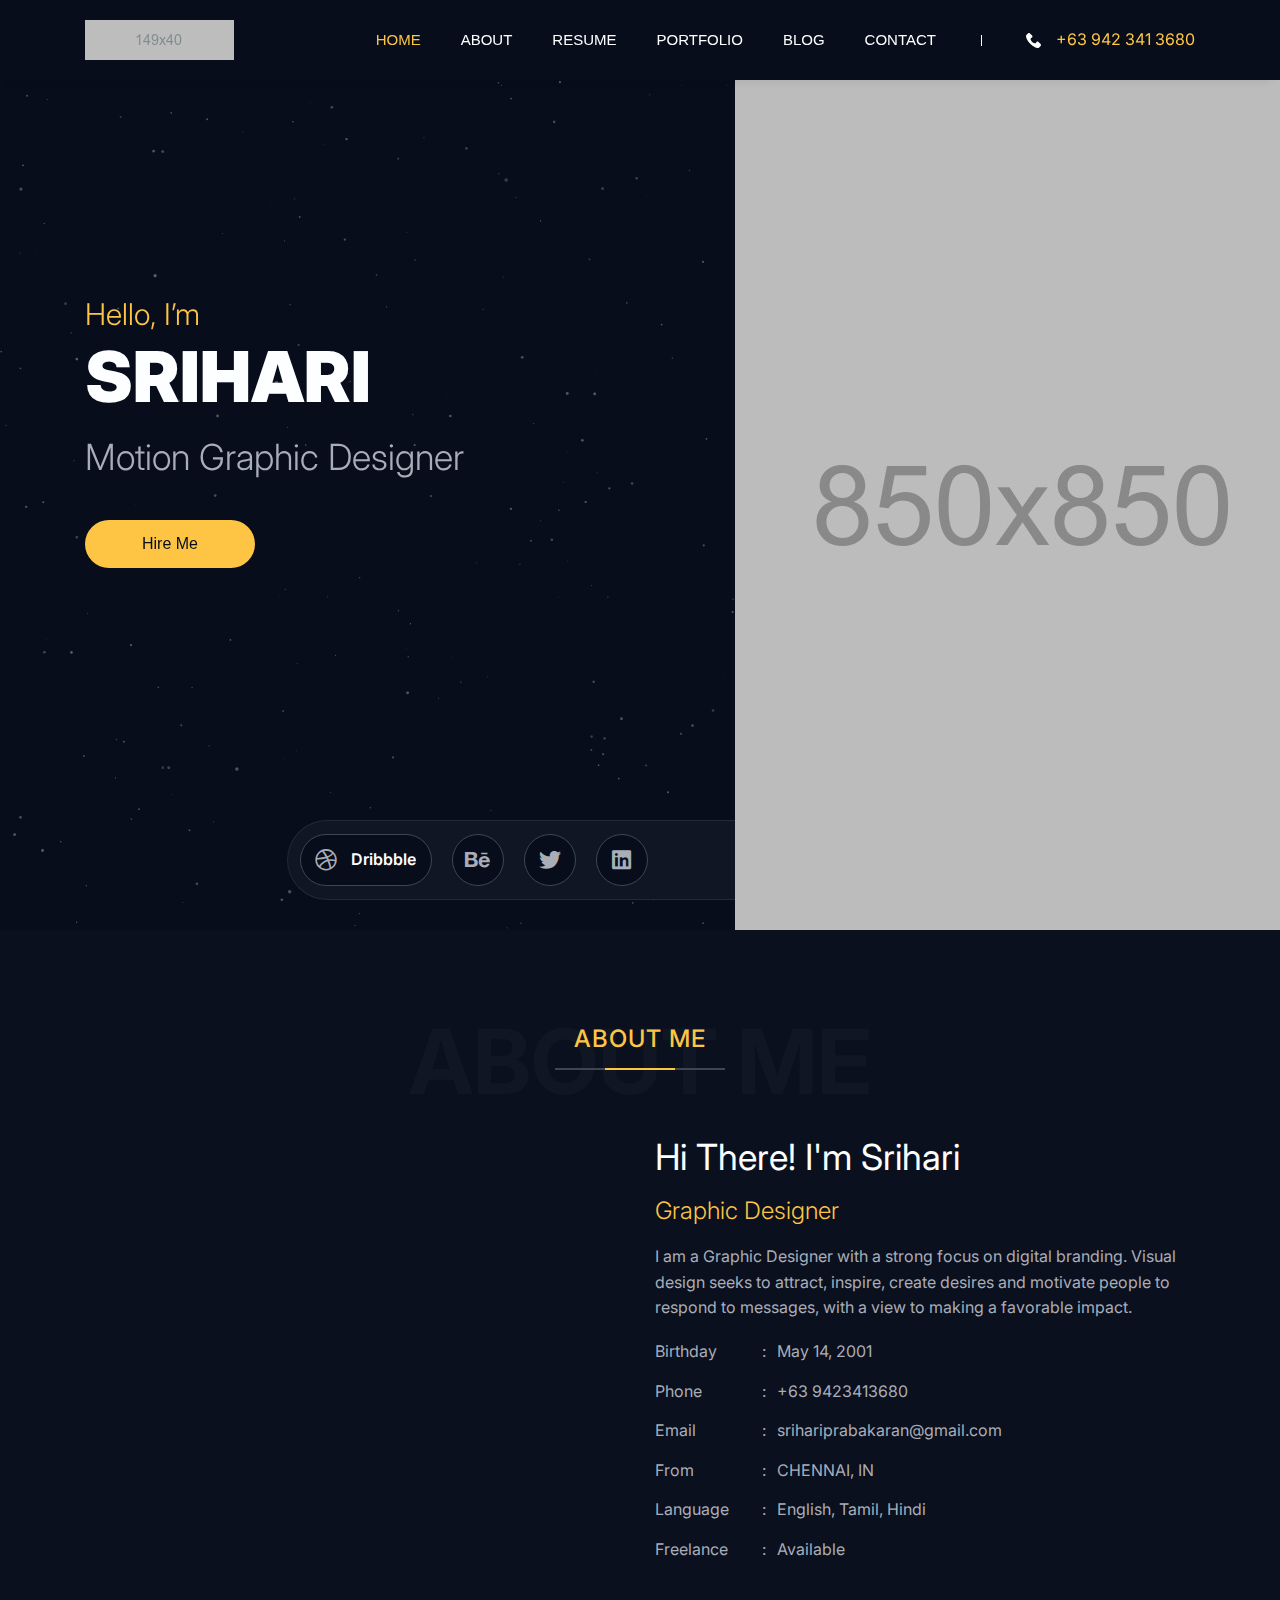
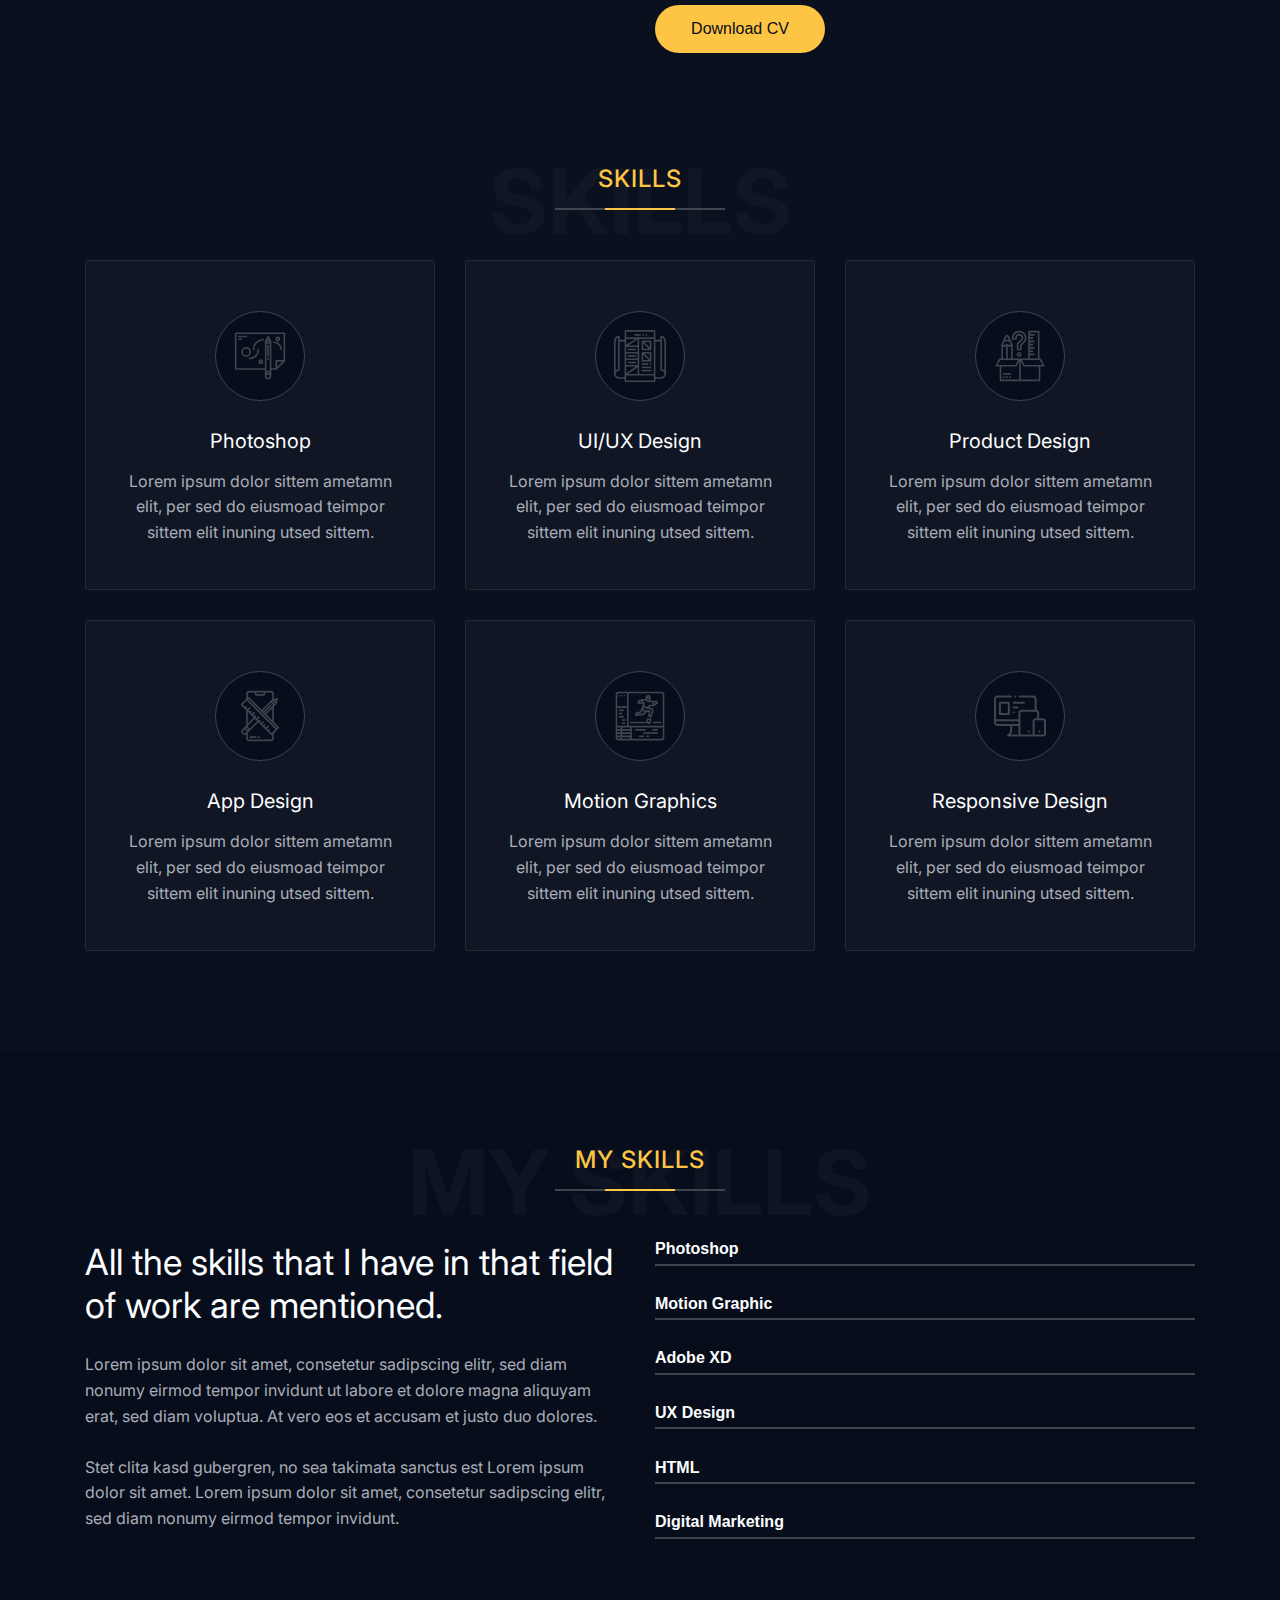
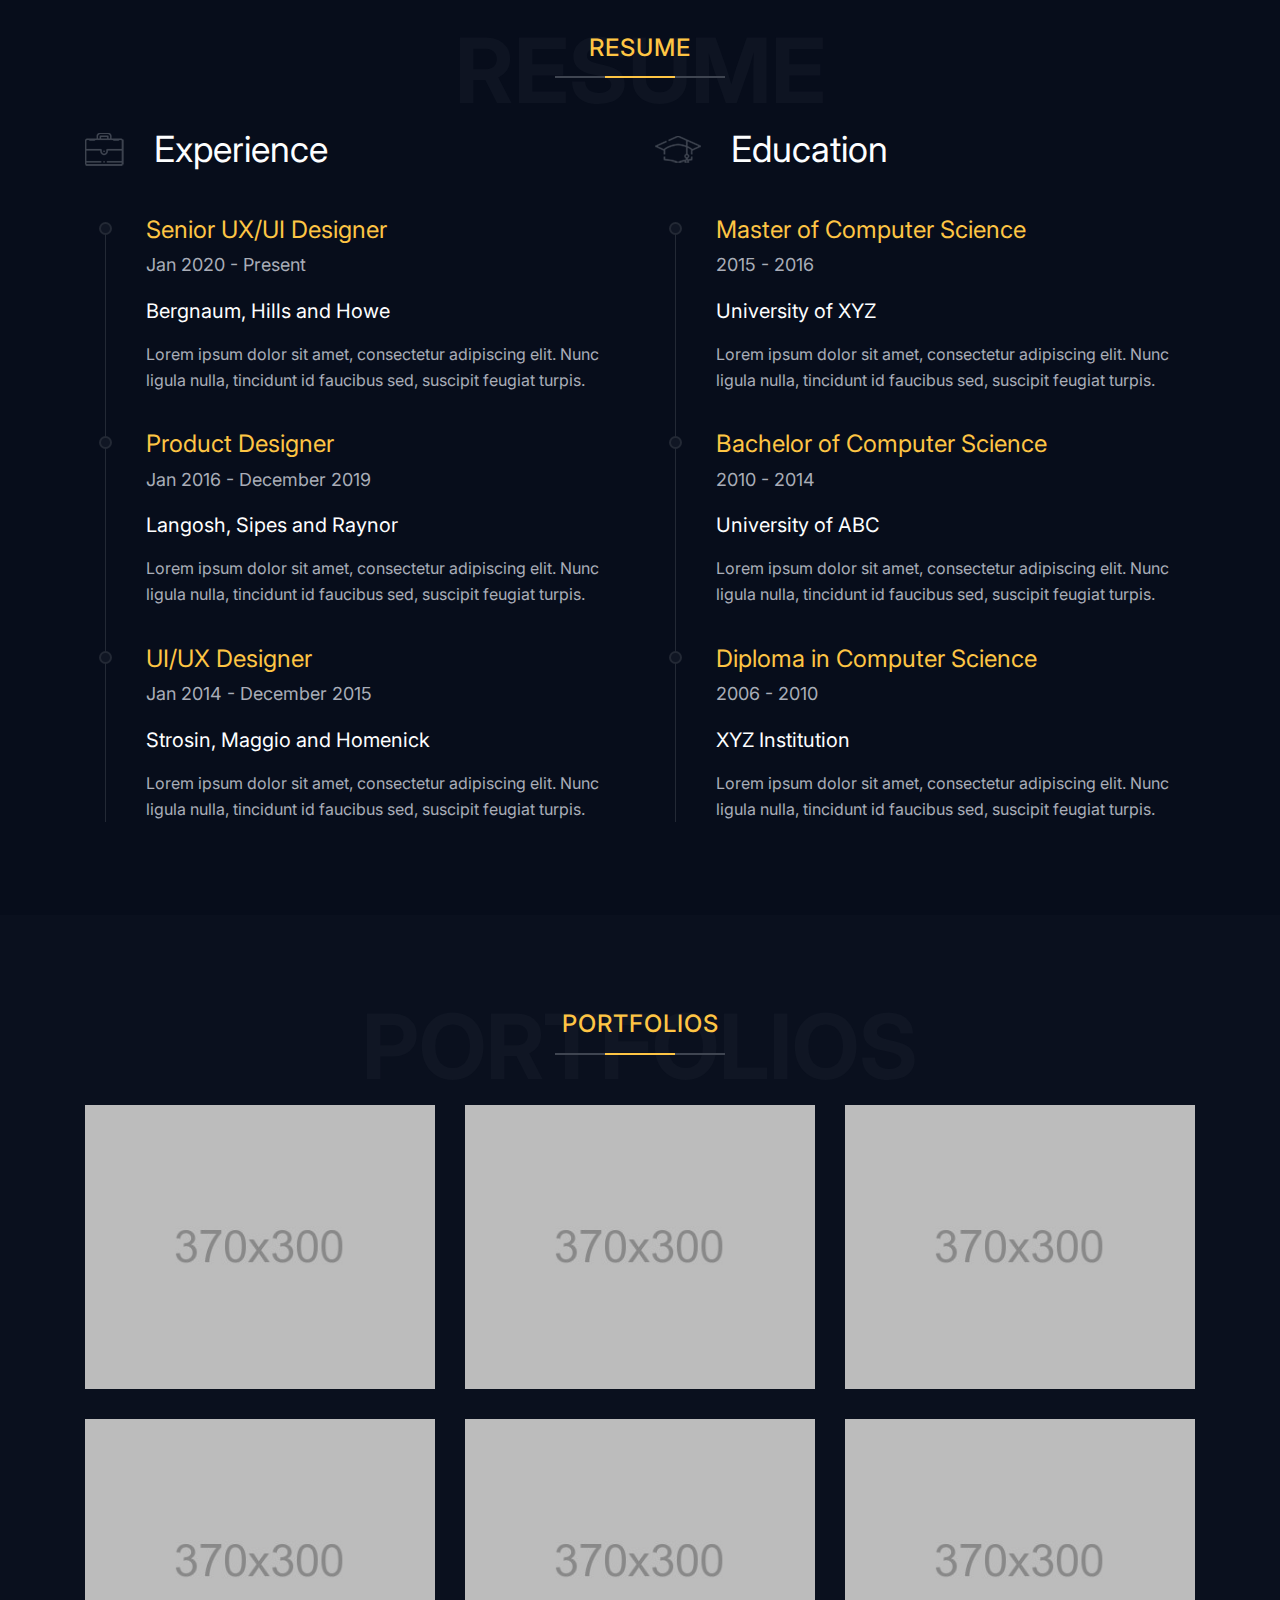
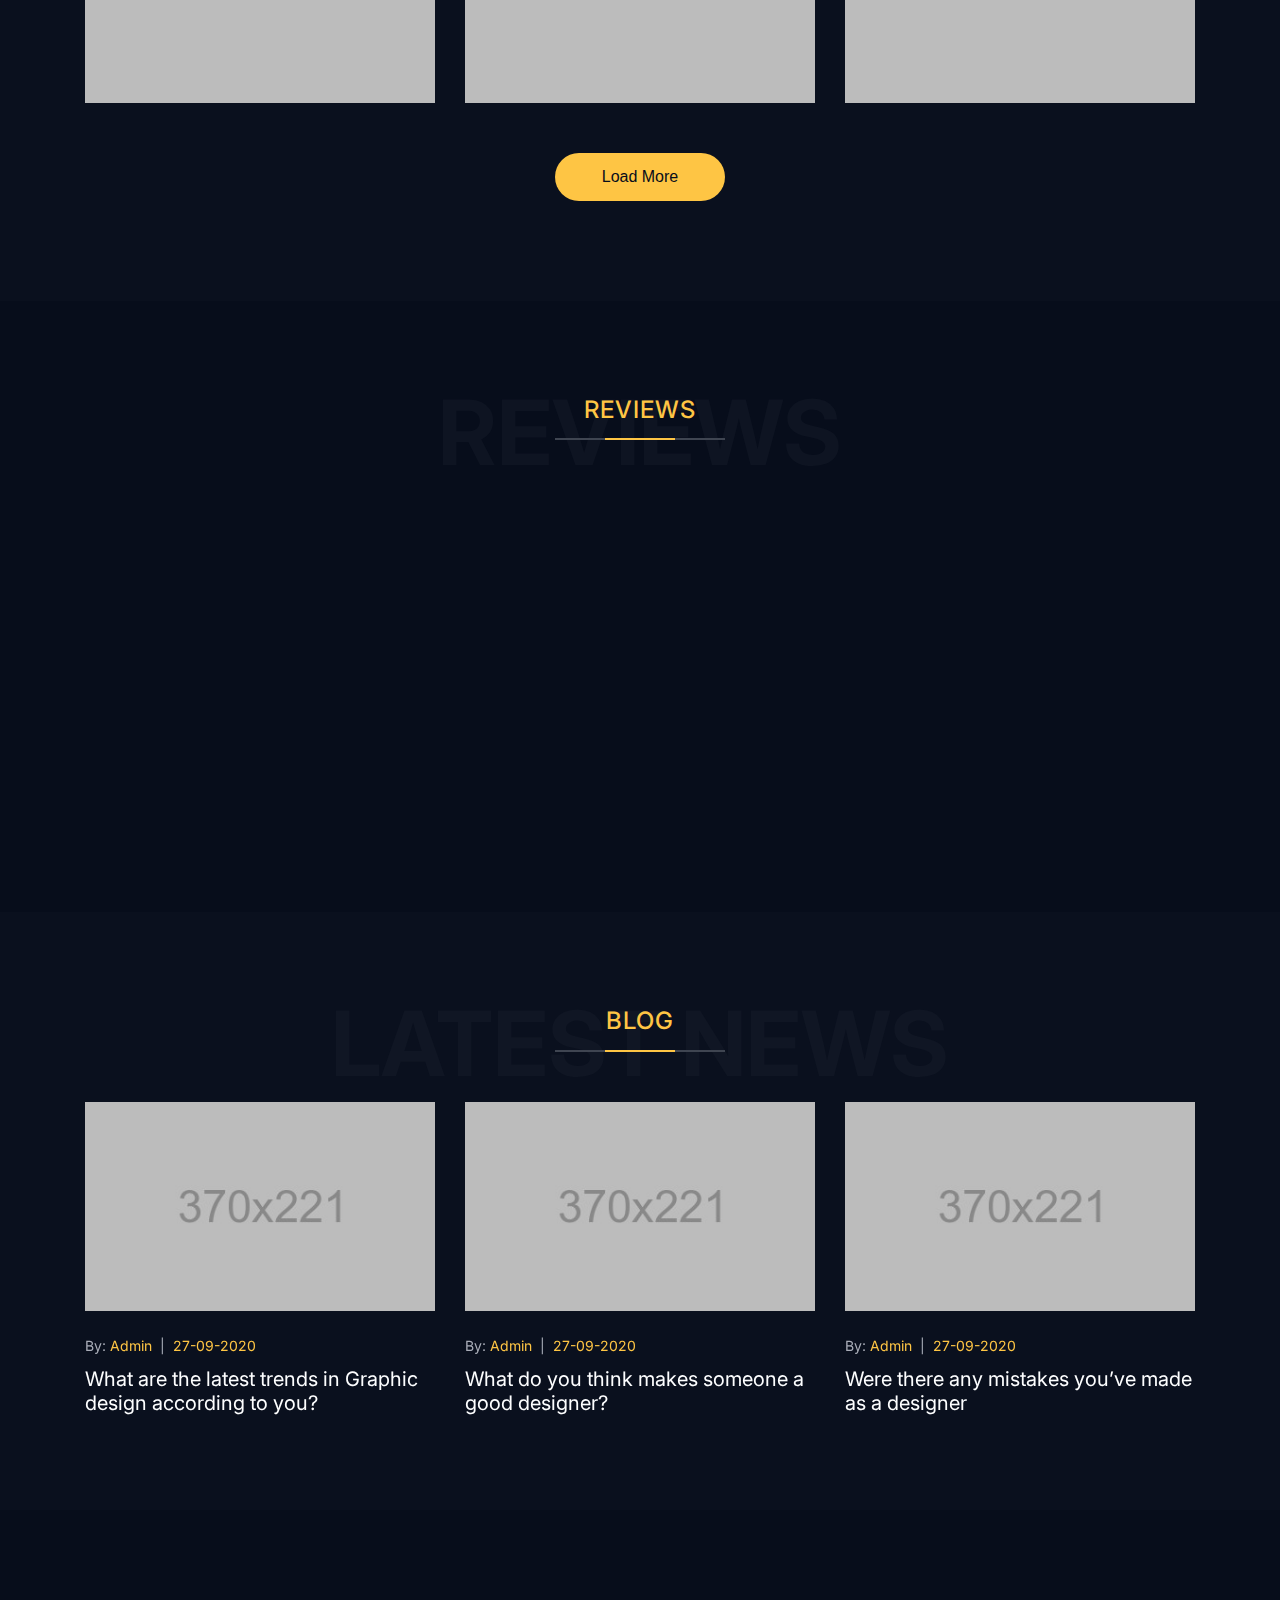
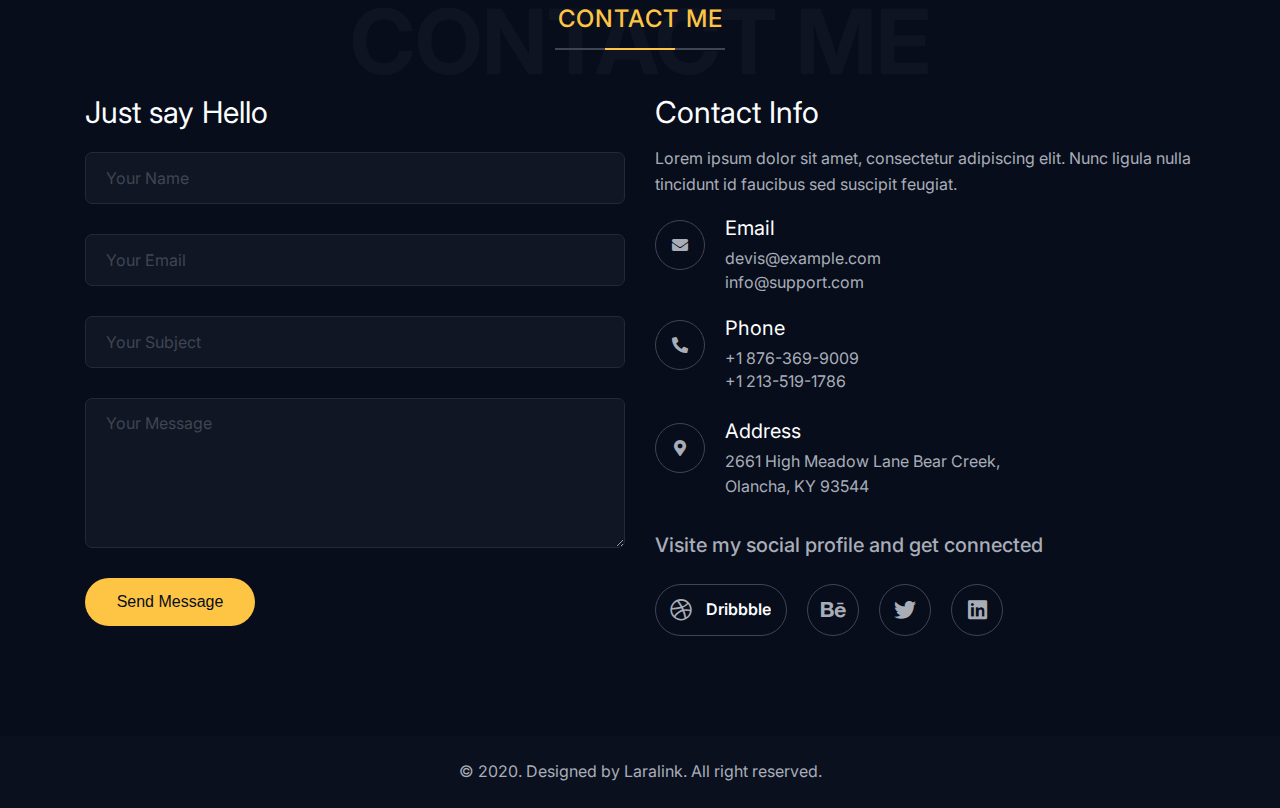
==== commit 24c061c4: "Update index.html" ====
--- a/index.html
+++ b/index.html
@@ -64,9 +64,9 @@
       <div class="container">
         <div class="st-hero-text">
           <h3>Hello, I’m</h3>
-          <h1>SRIHARI <br>PRABAKARAN
+          <h1>SRIHARI
           </h1>
-          <h2>Visual Designer</h2>
+          <h2>Motion Graphic Designer</h2>
           <div class="st-hero-btn">
             <a href="#contact" class="st-btn st-style1 st-color1 st-smooth-move">Hire me</a>
           </div>
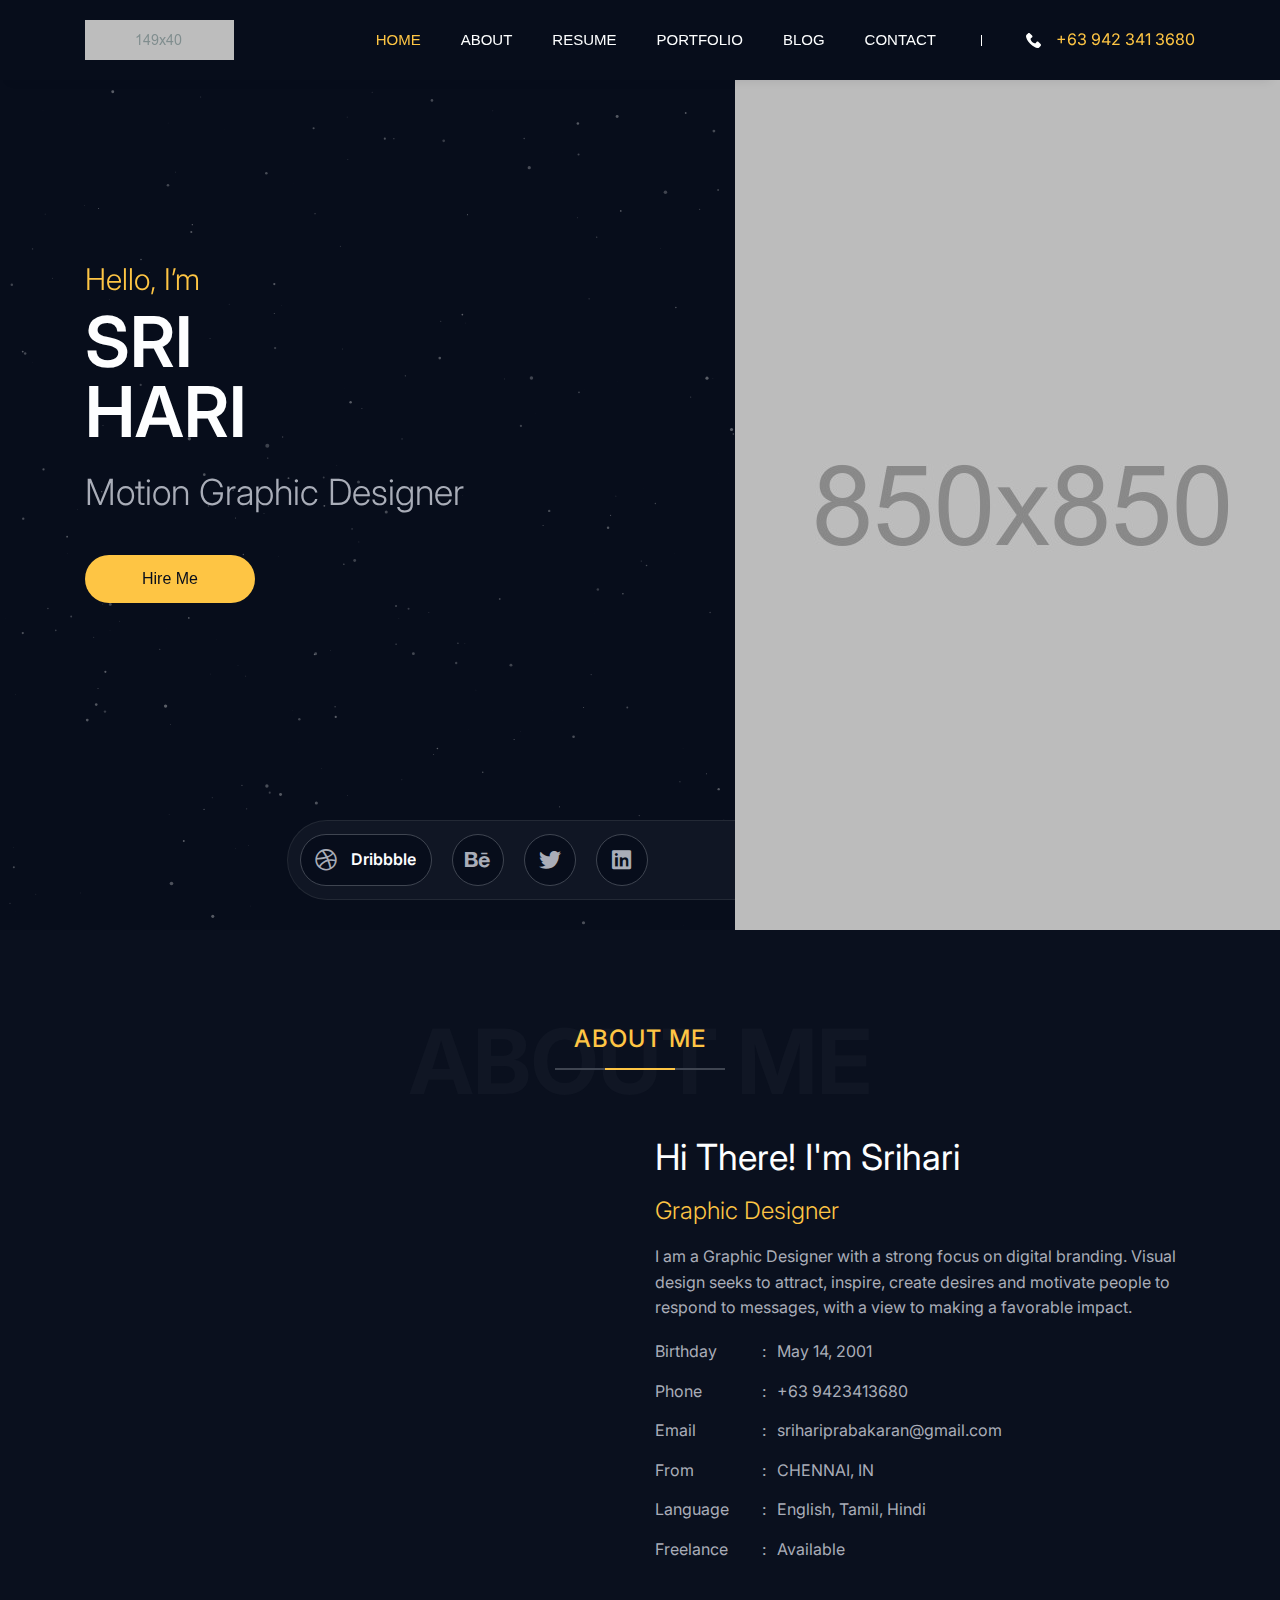
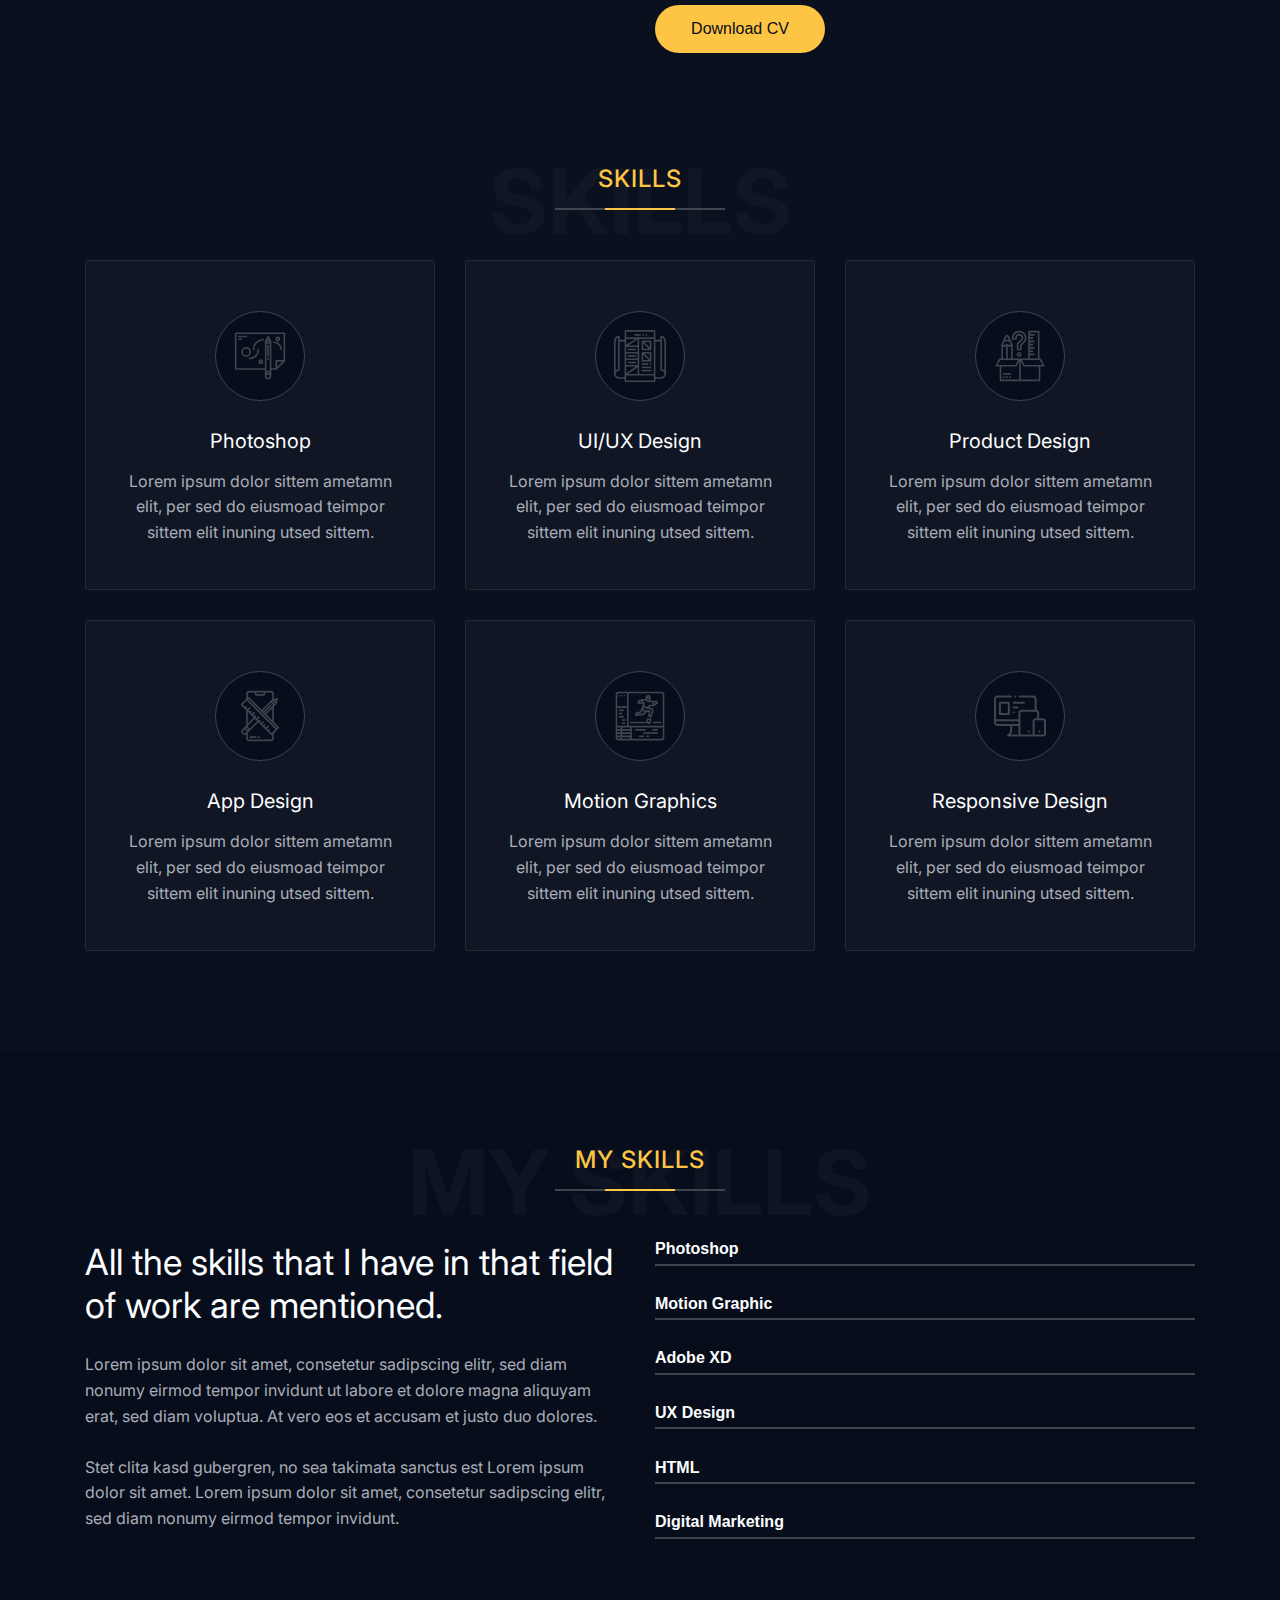
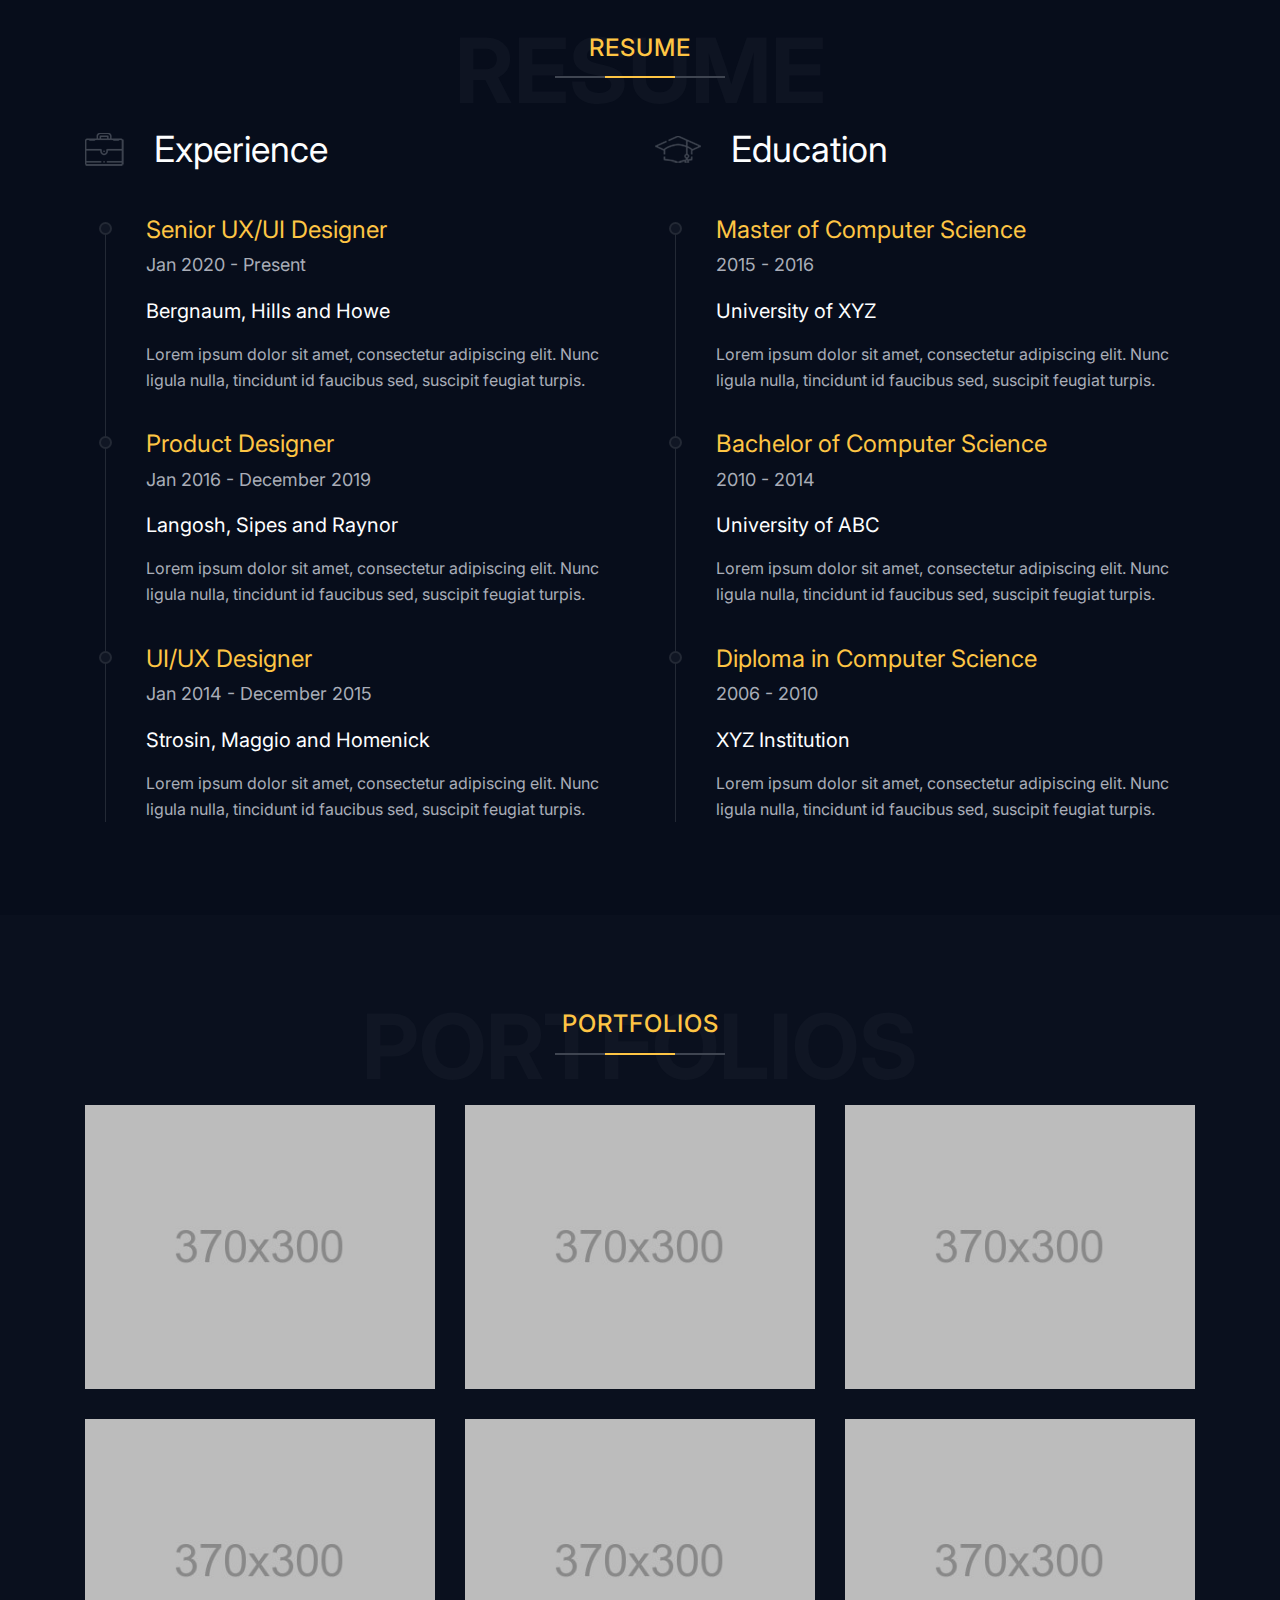
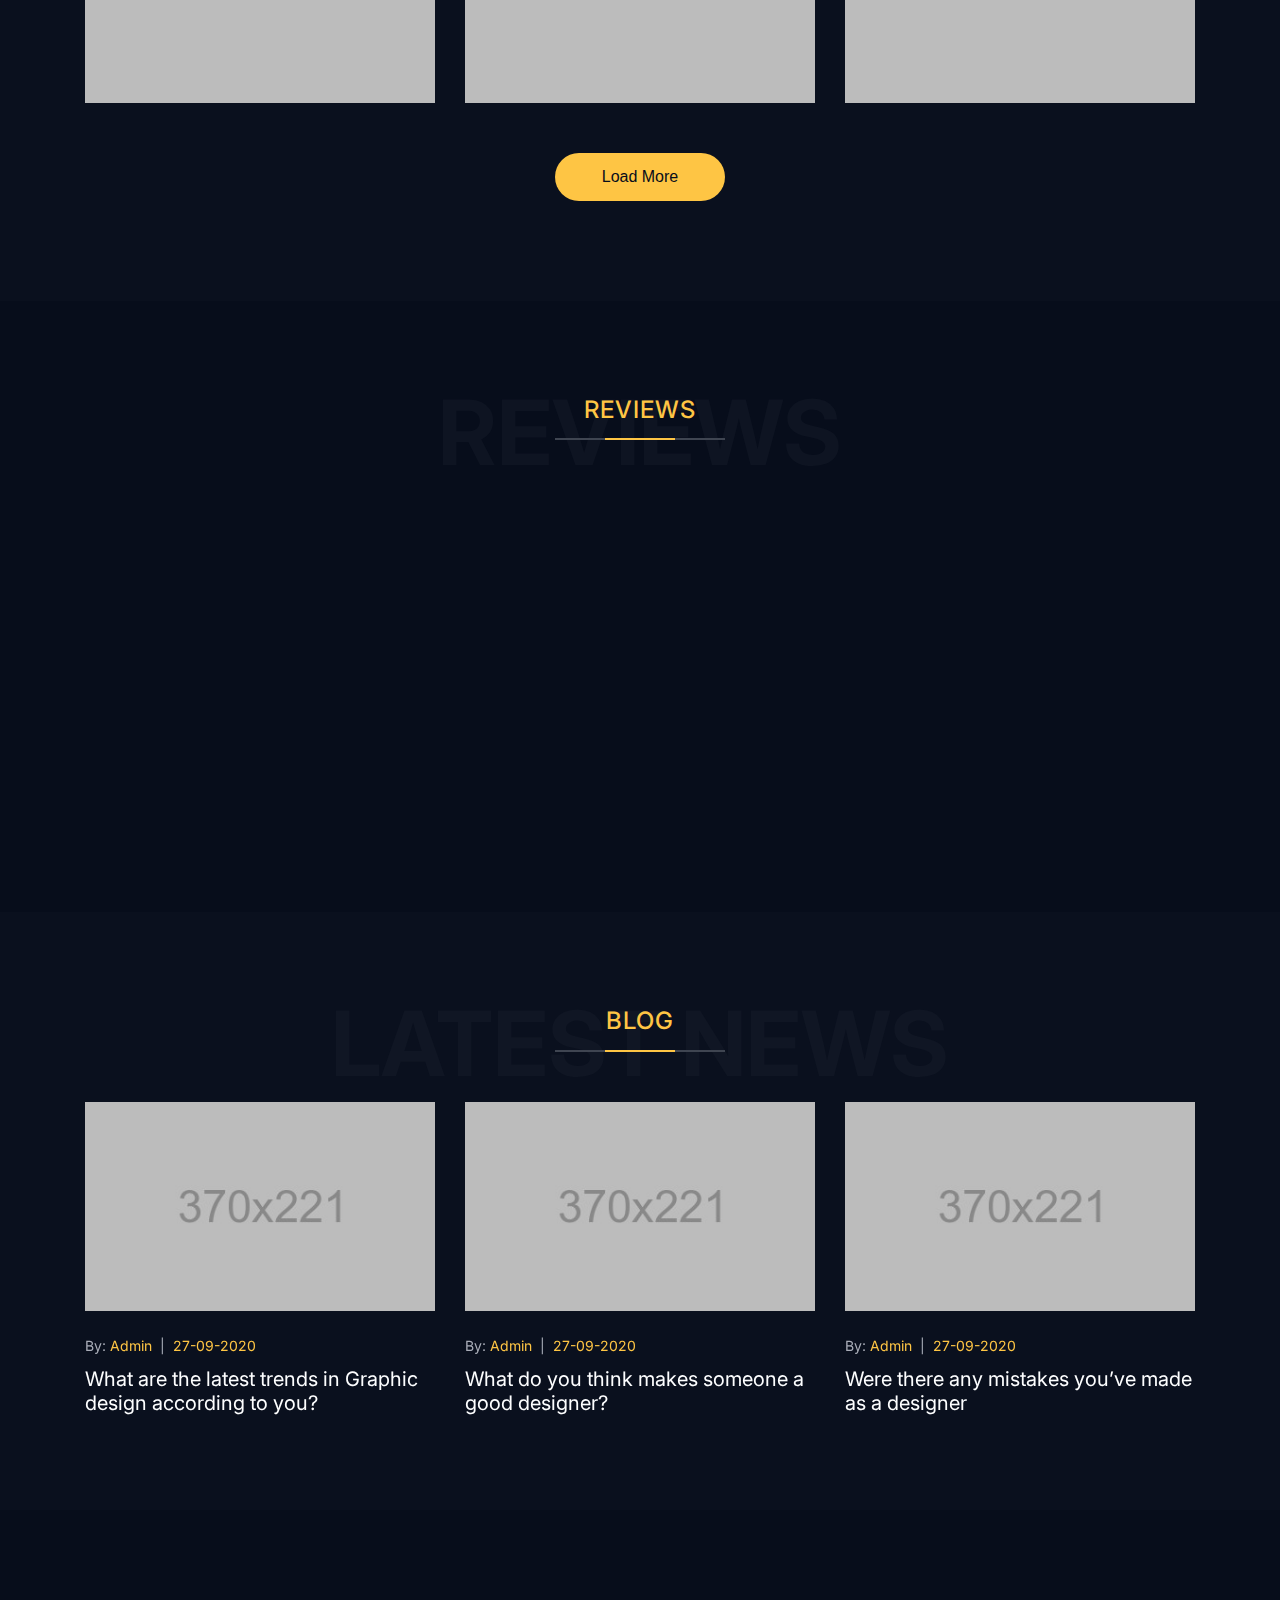
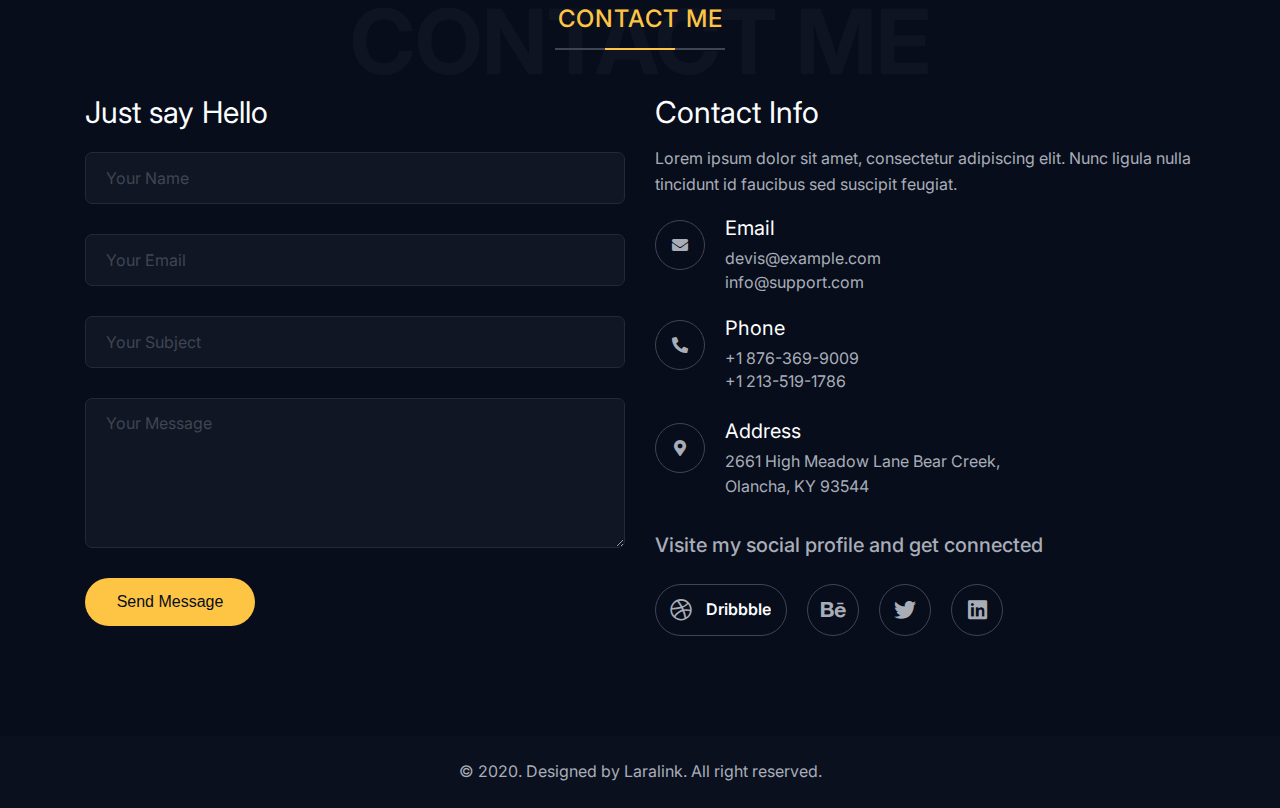
==== commit a6ce790e: ".." ====
--- a/index.html
+++ b/index.html
@@ -64,7 +64,7 @@
       <div class="container">
         <div class="st-hero-text">
           <h3>Hello, I’m</h3>
-          <h1>SRIHARI
+          <h1>SRI <br>HARI
           </h1>
           <h2>Motion Graphic Designer</h2>
           <div class="st-hero-btn">
--- a/assets/css/style.css
+++ b/assets/css/style.css
@@ -958,7 +958,7 @@
 .st-hero.st-style1 .st-hero-text h1 {
   font-size: 70px;
   margin-bottom: 24px;
-  font-weight: 900;
+  font-weight: 600;
   color: #fdfeff;
   line-height: 1;
 }
